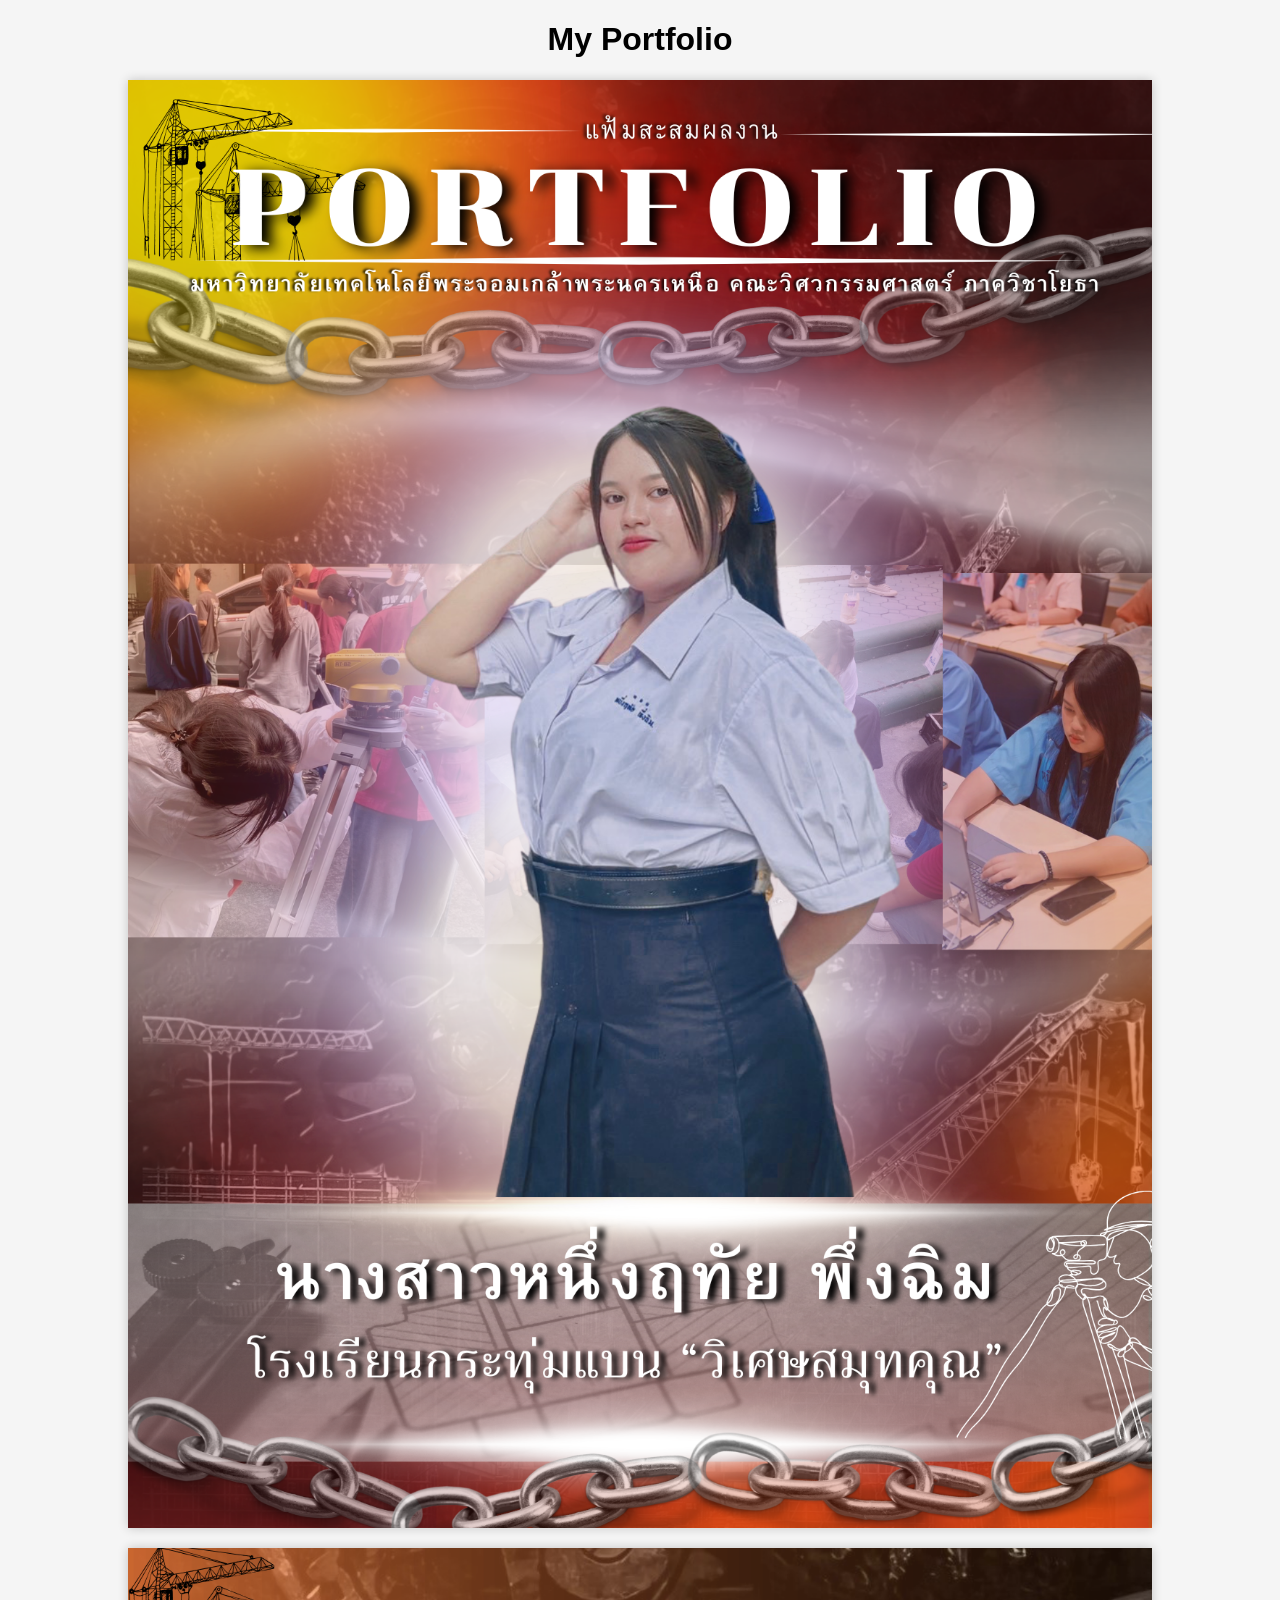
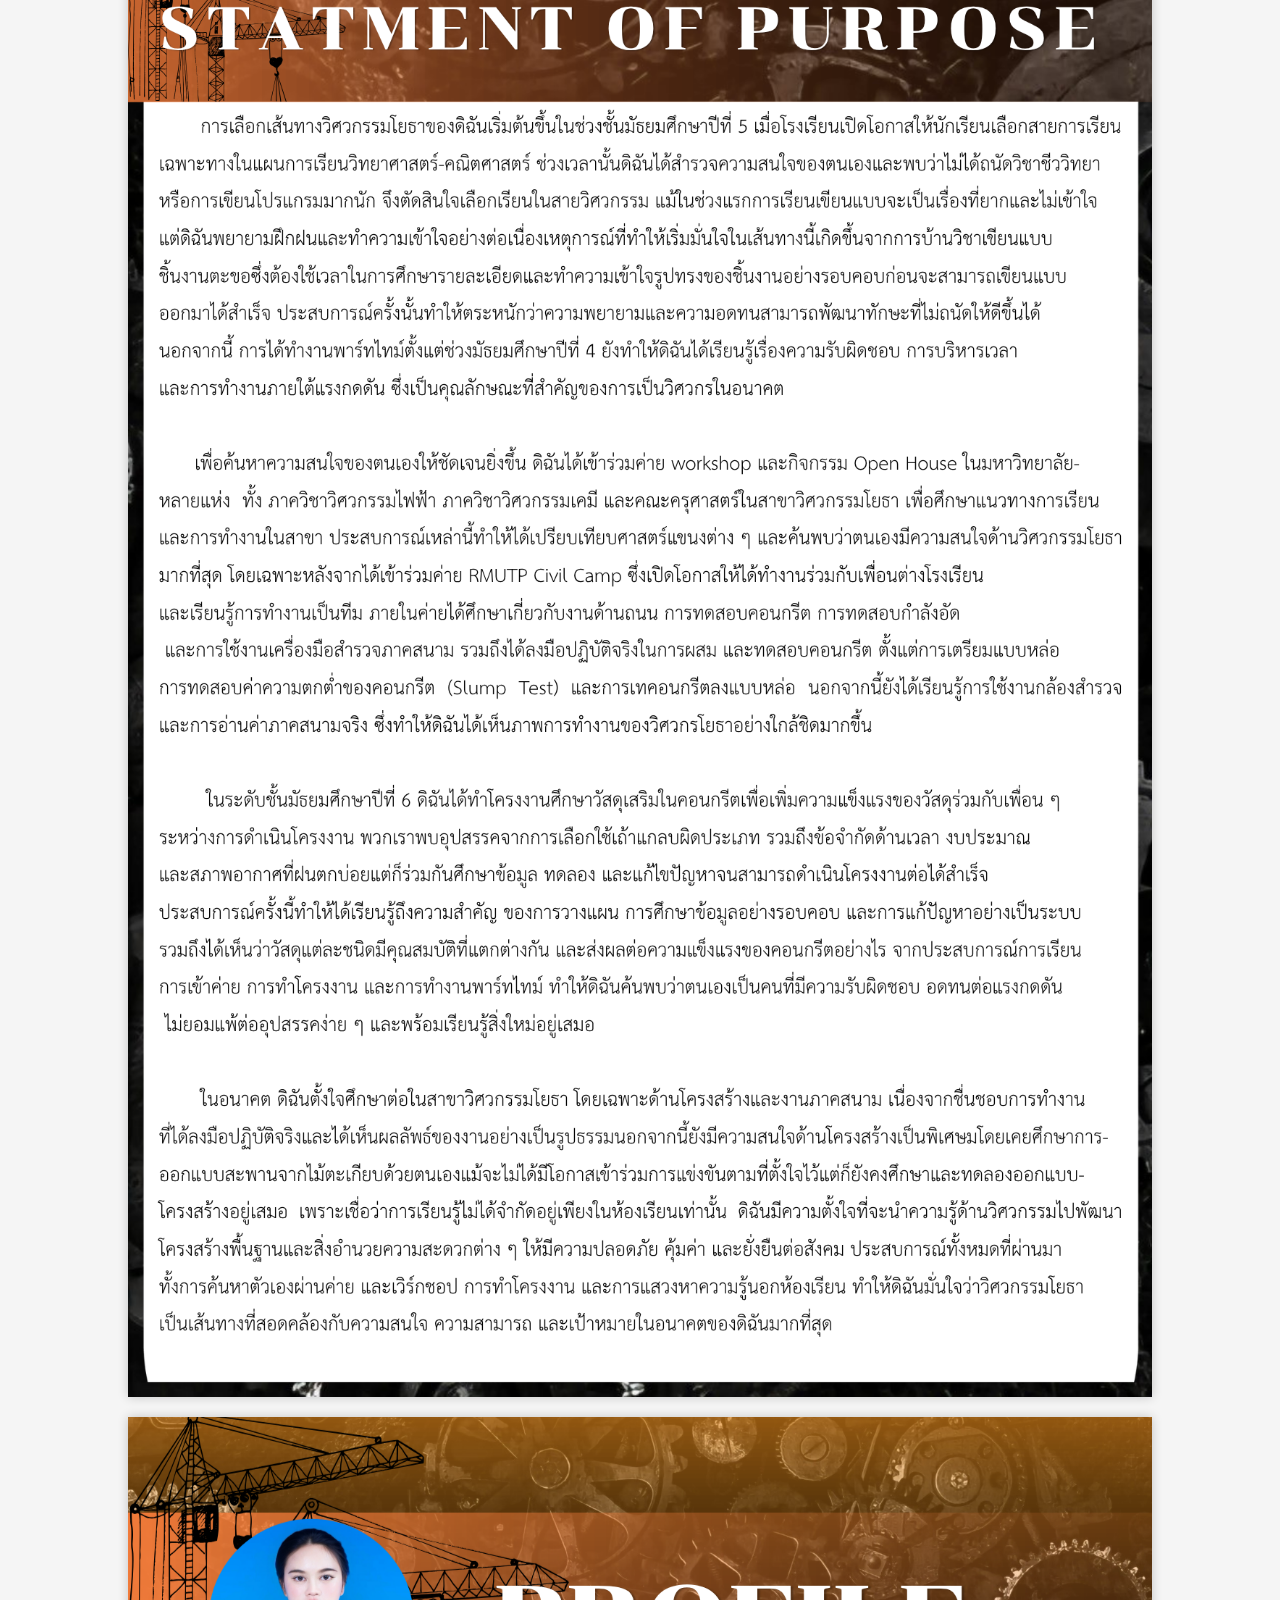
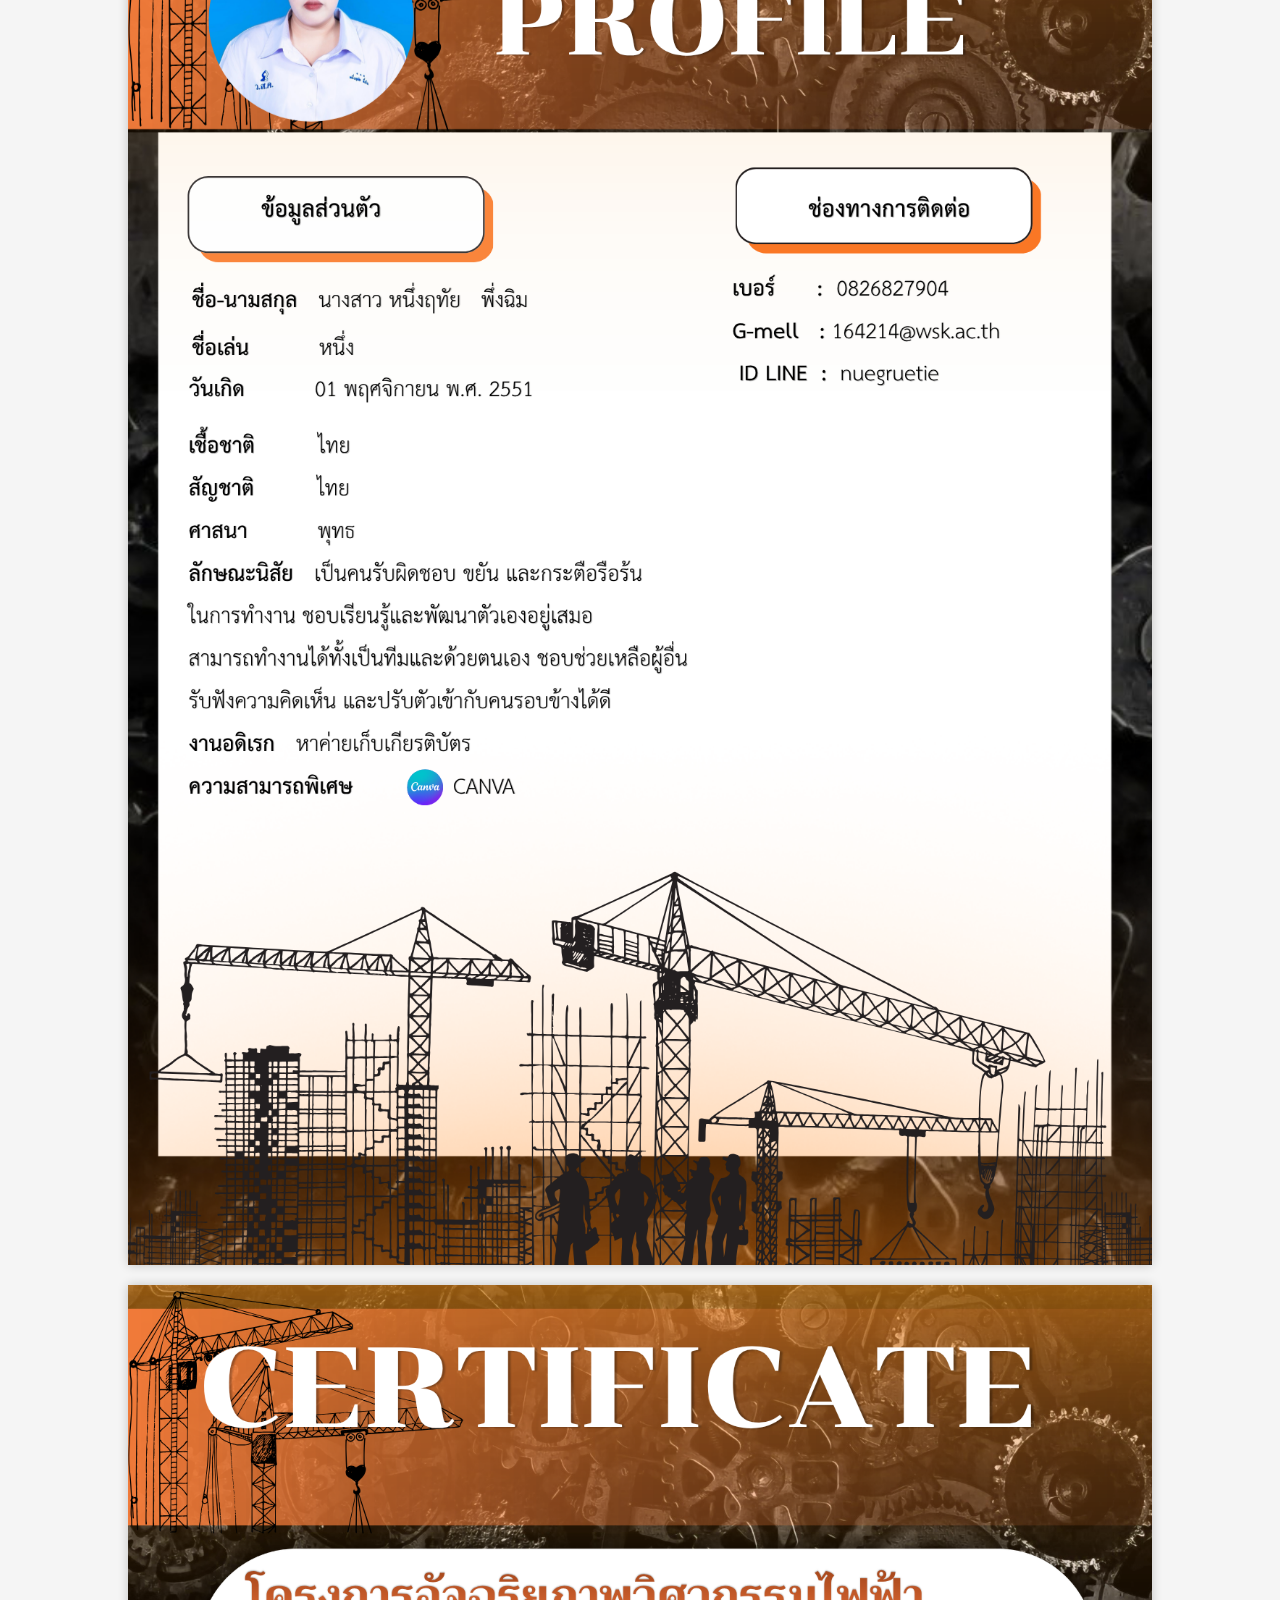
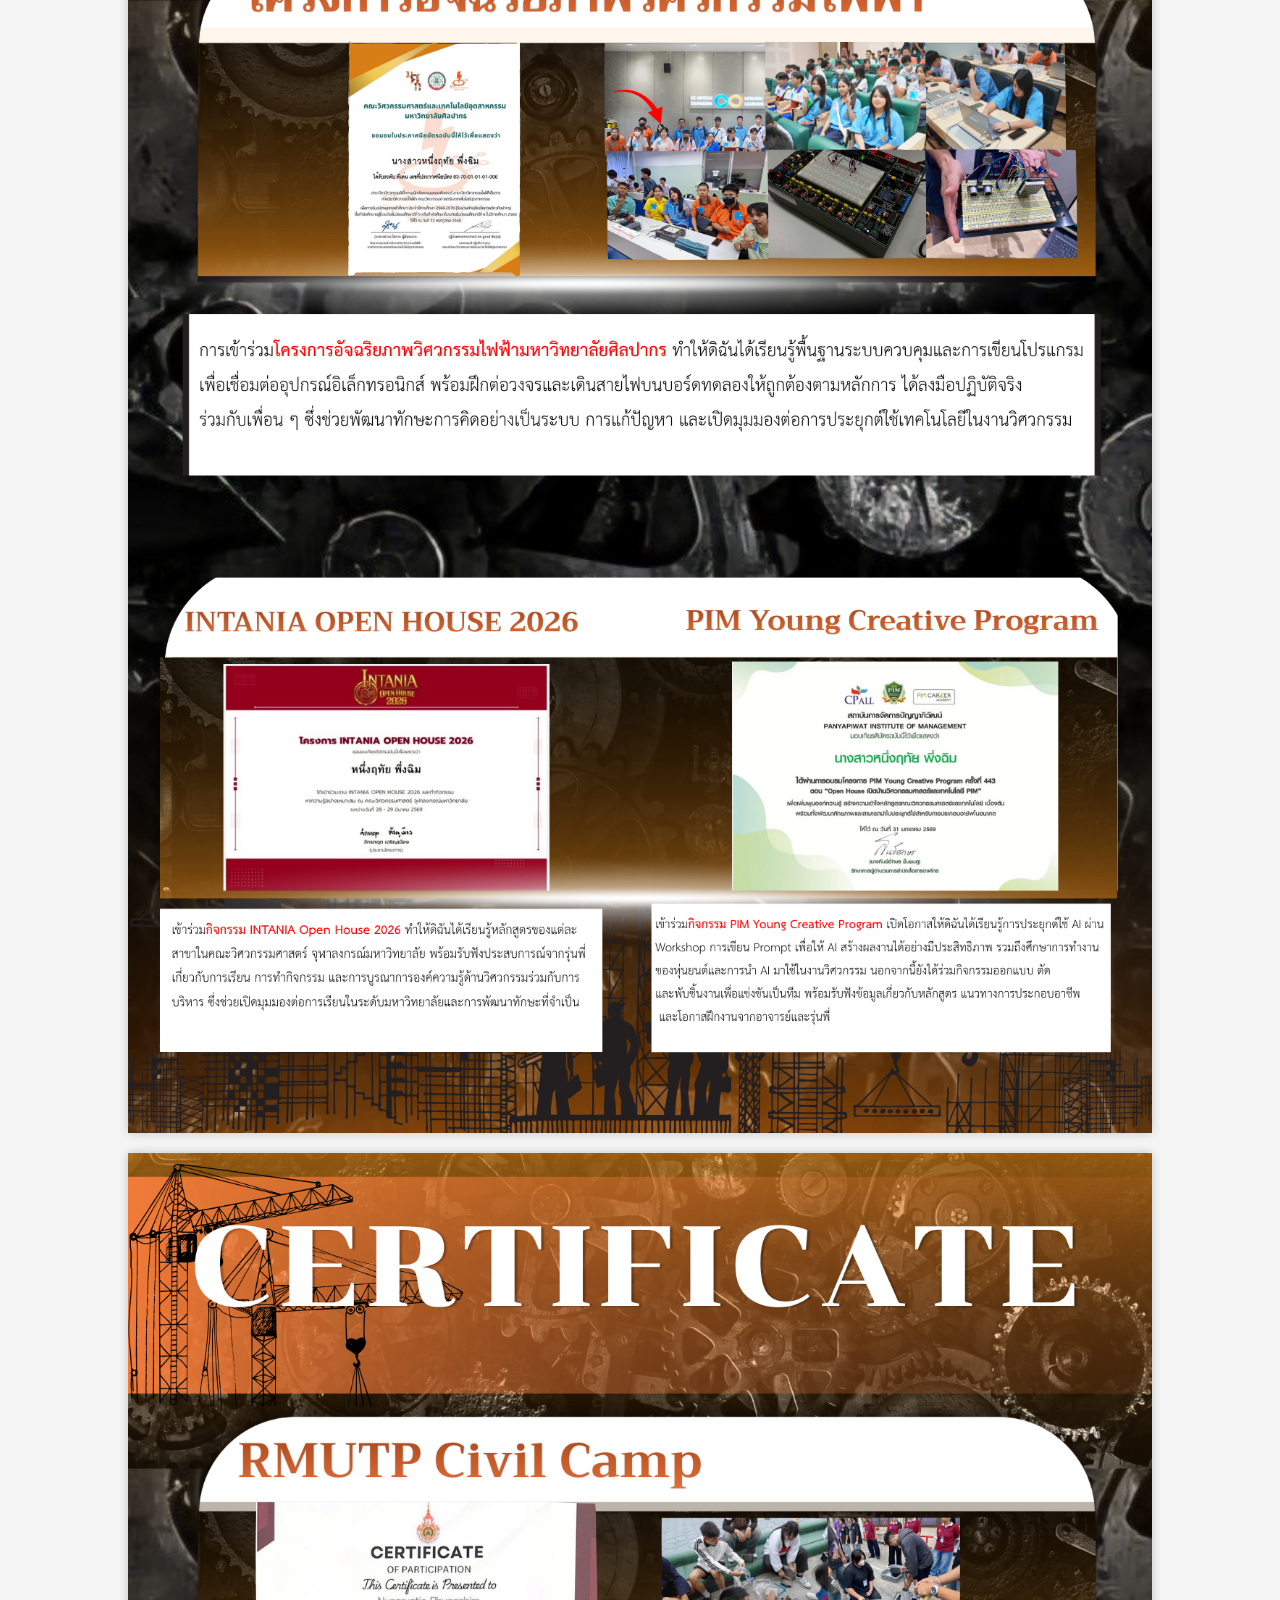
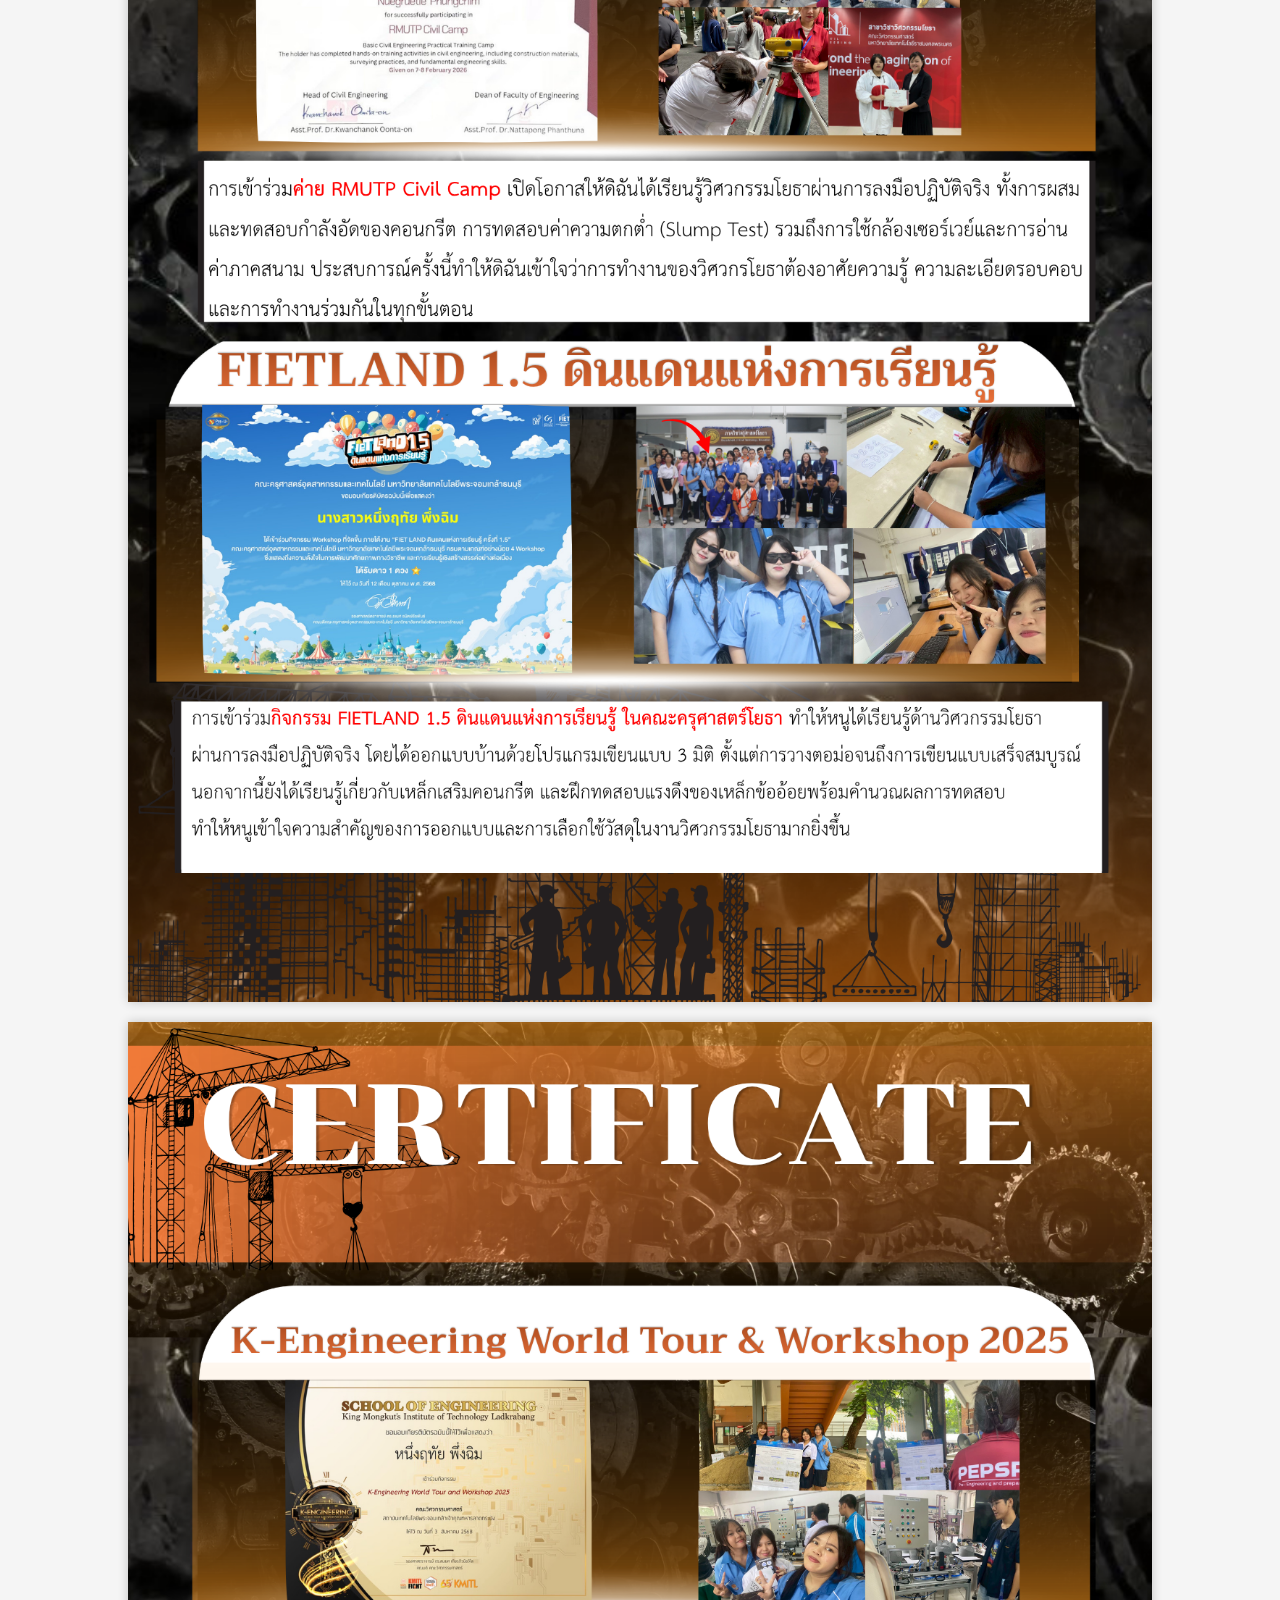
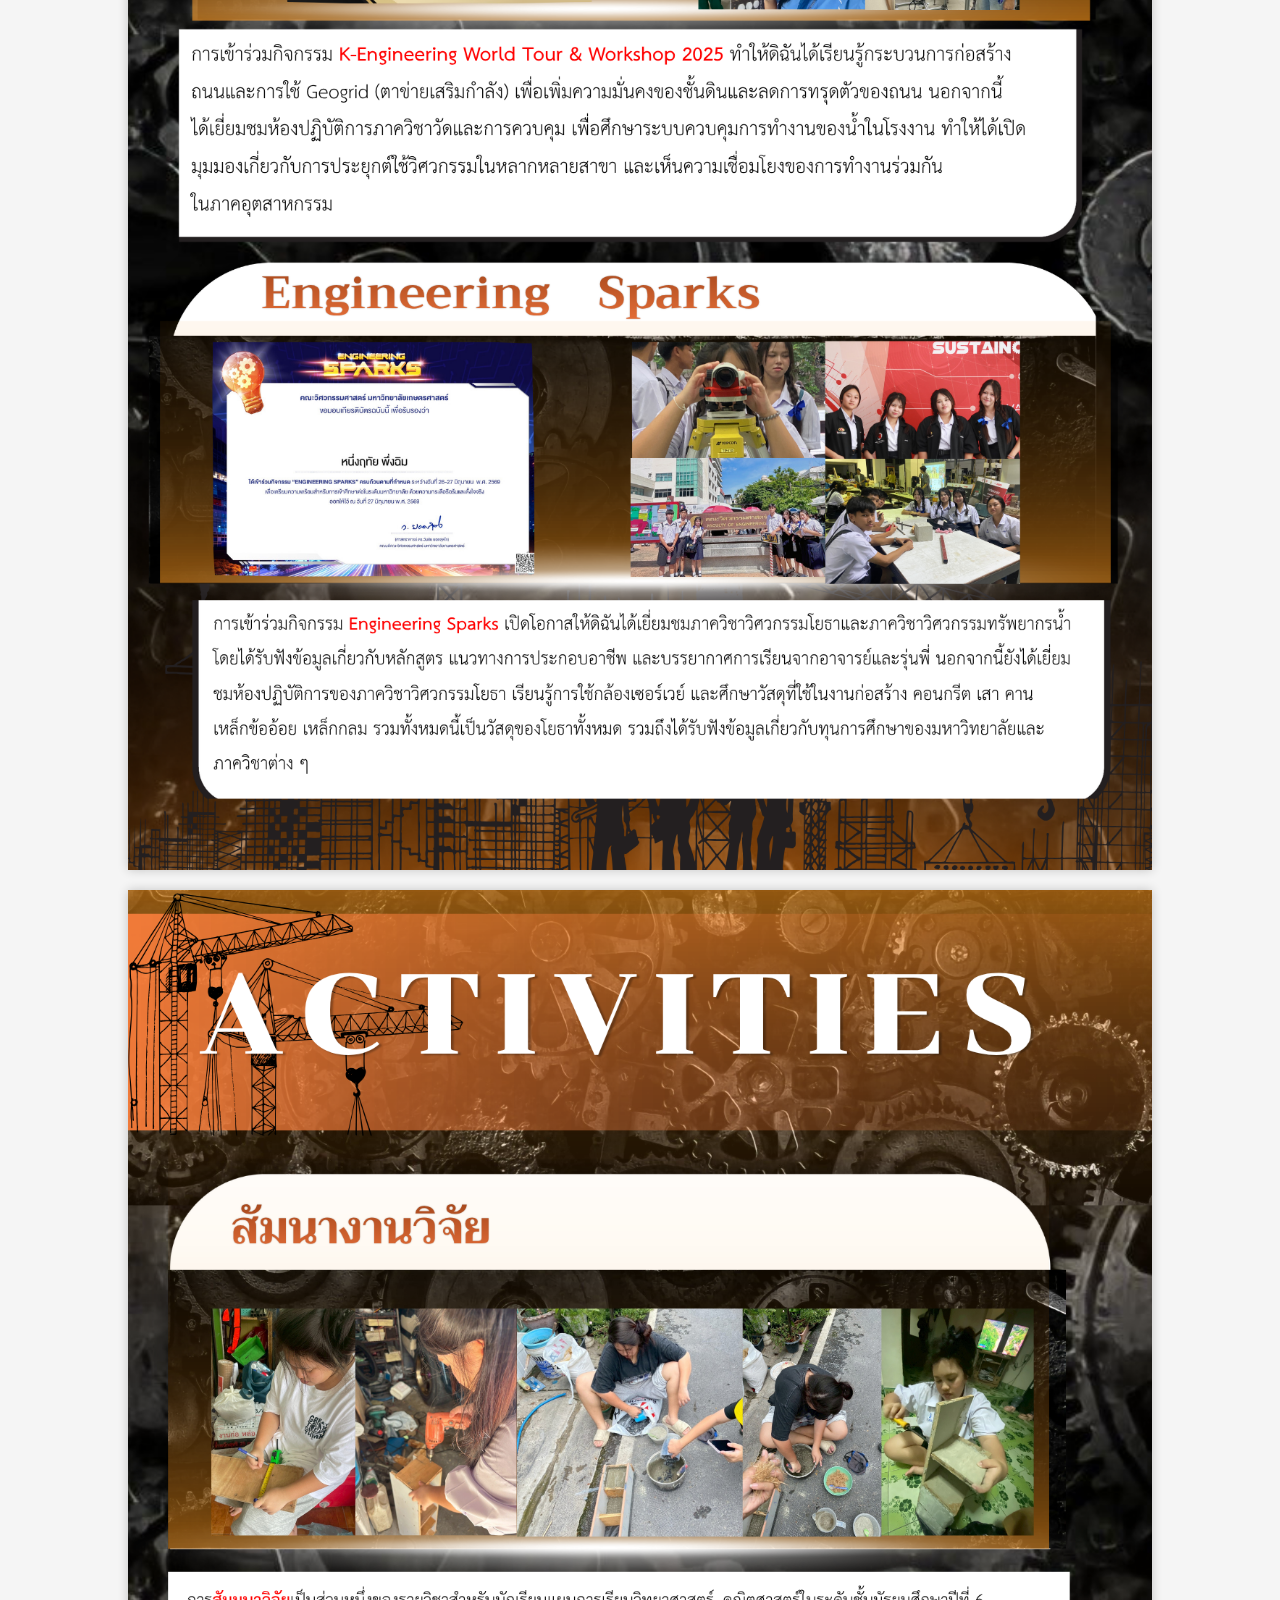
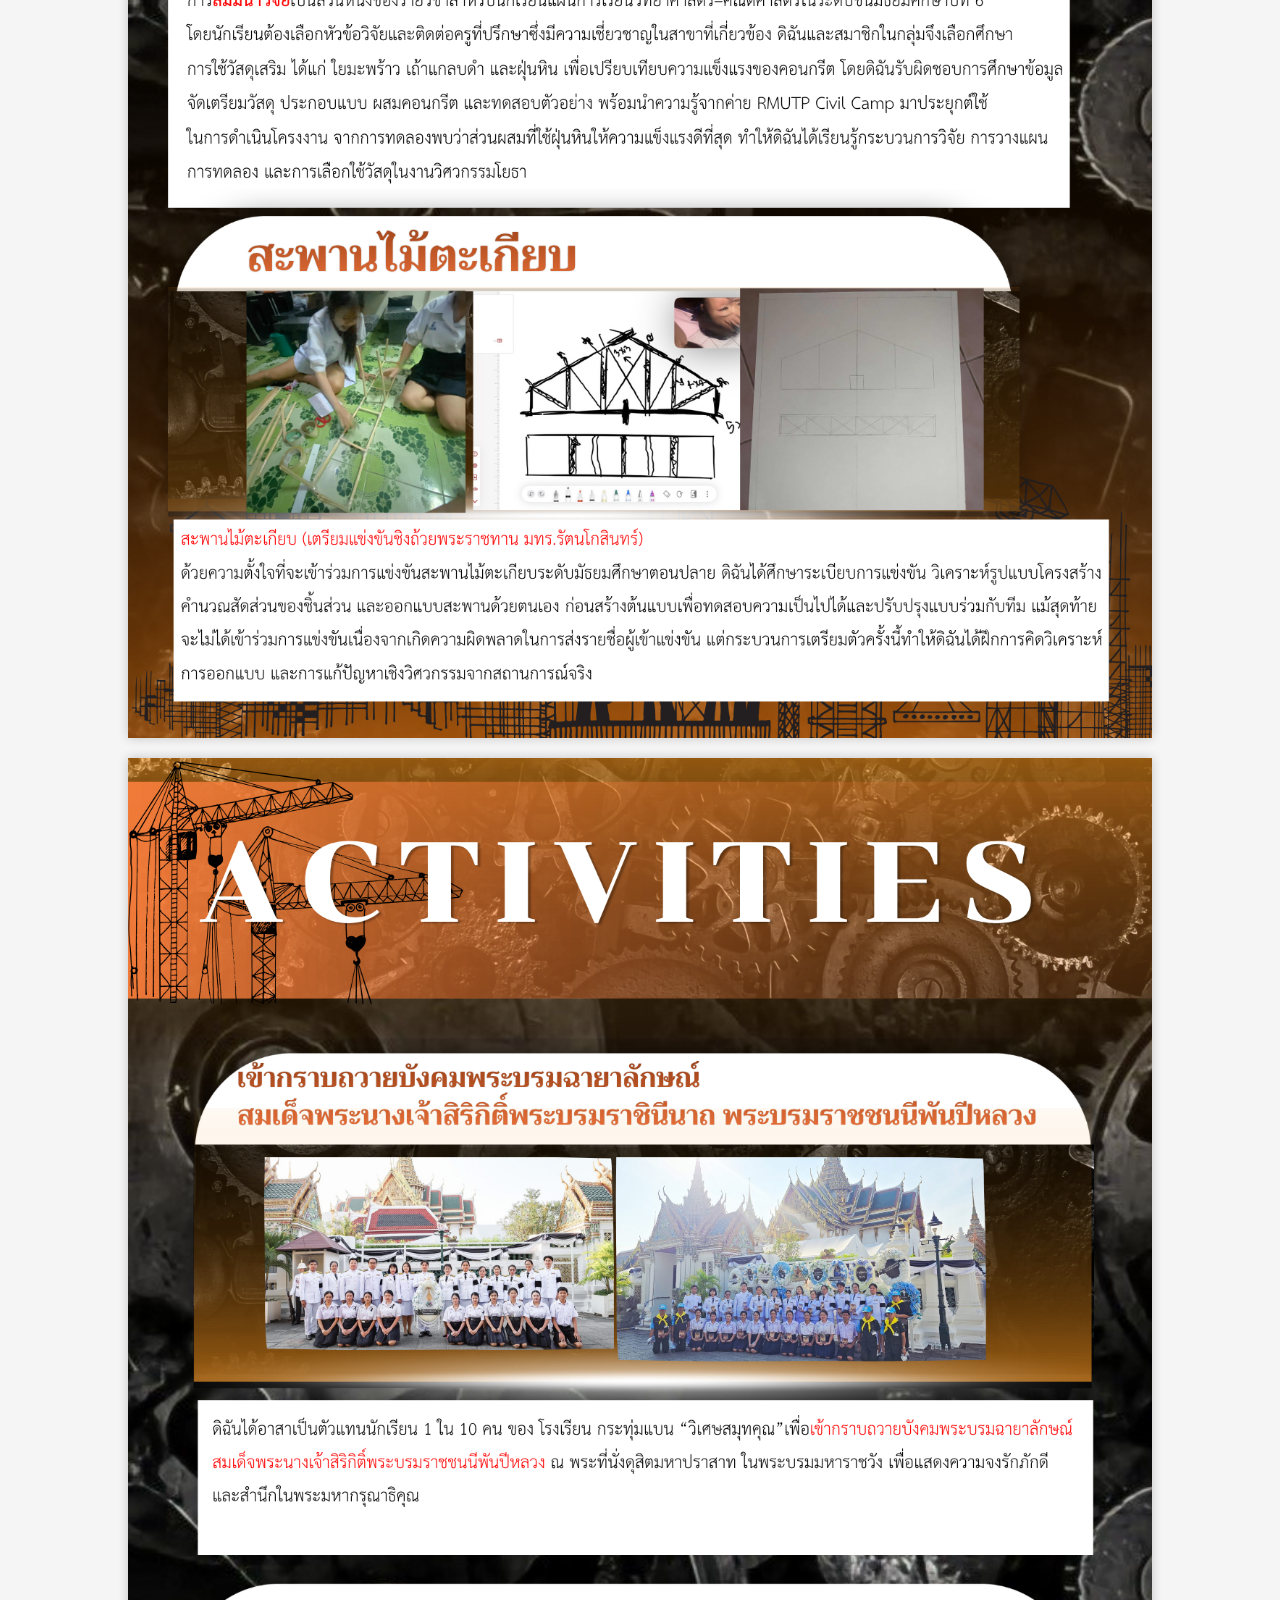
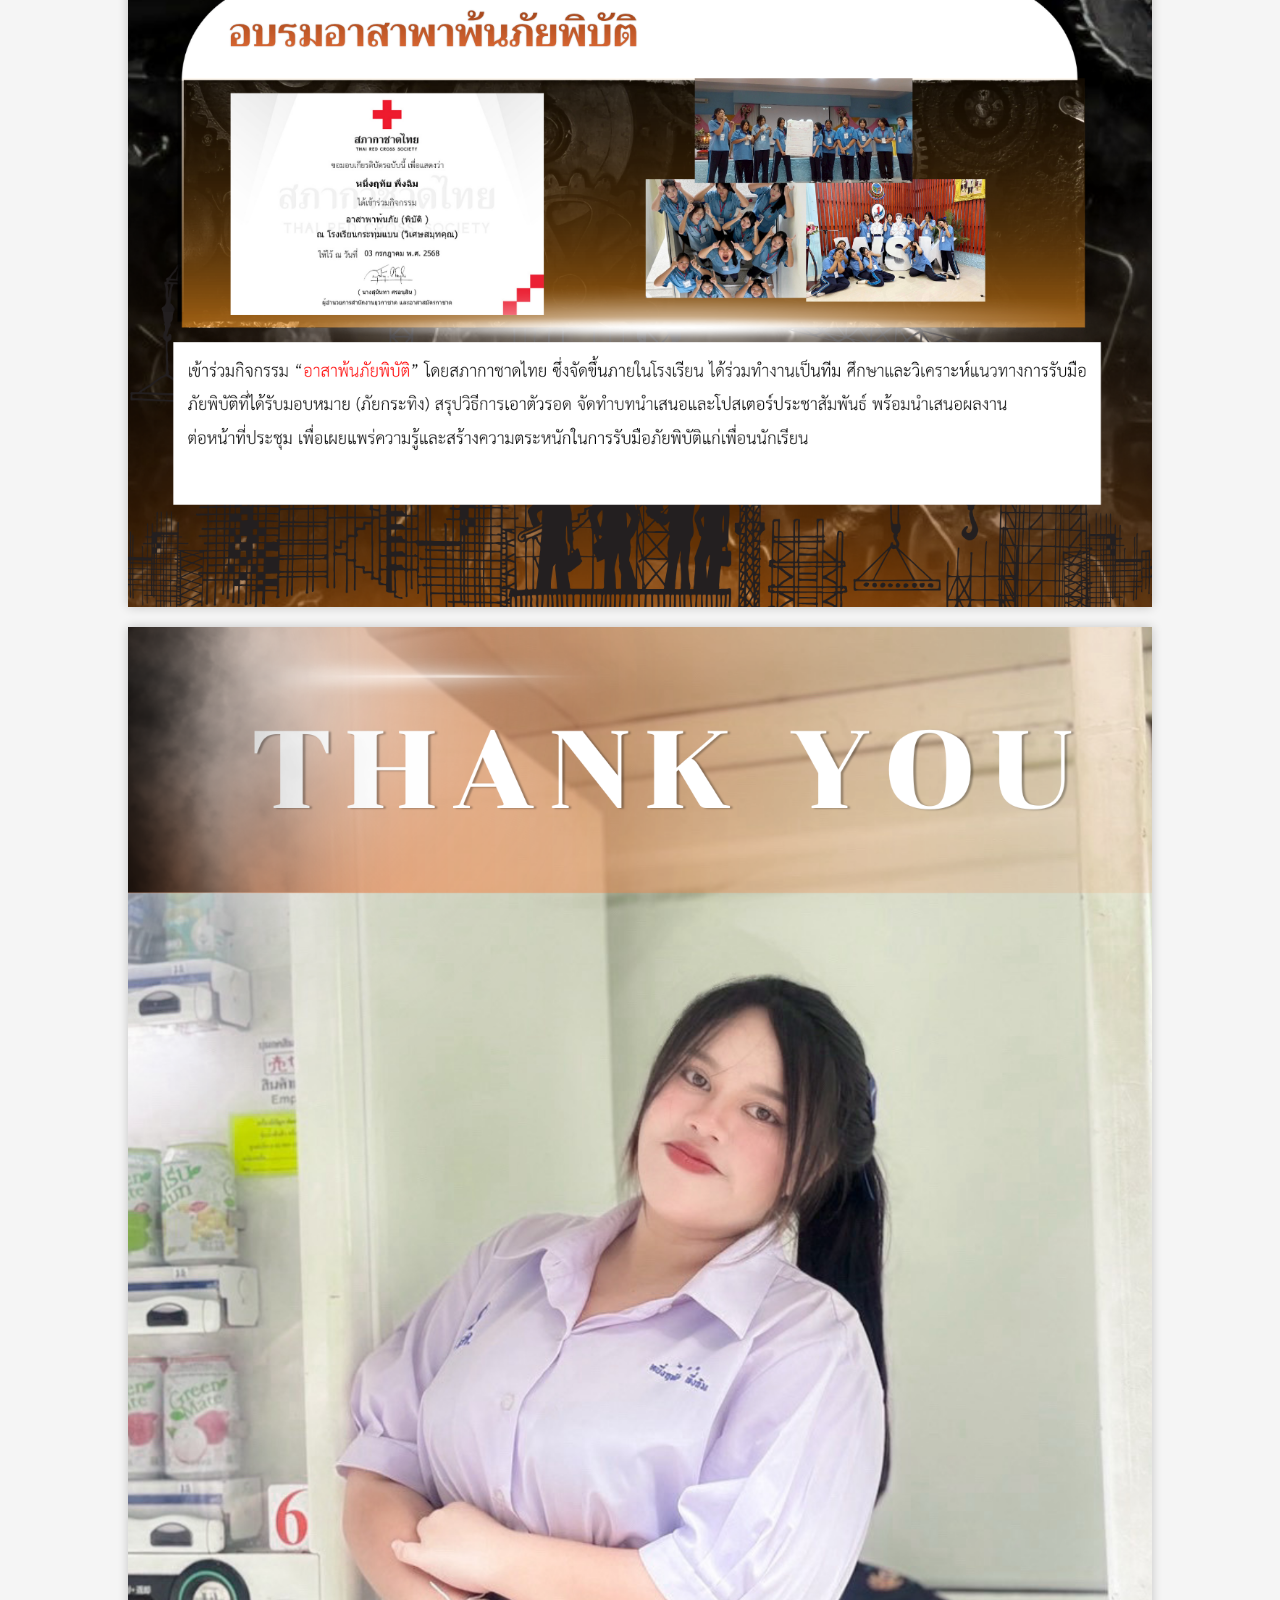
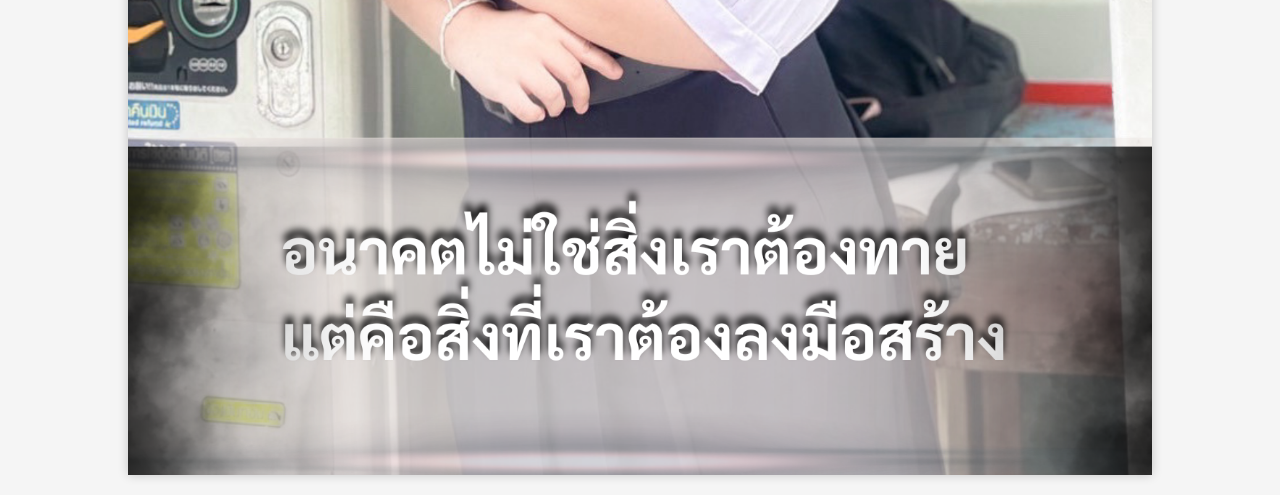
==== index.html @ 889bc6d2 "Update index.html" ====
<!DOCTYPE html>
<html lang="th">
<head>
<meta charset="UTF-8">
<title>Portfolio</title>
<style>
body{
    margin:0;
    background:#f5f5f5;
    text-align:center;
    font-family:Arial,sans-serif;
}
img{
    width:80%;
    margin:20px auto;
    display:block;
    box-shadow:0 0 10px rgba(0,0,0,.2);
}
</style>
</head>

<body>

<h1>My Portfolio</h1>

<img src="PORTFOLIO (10).png">
<img src="PORTFOLIO (11).png">
<img src="PORTFOLIO (2).png">
<img src="PORTFOLIO (4).png">
<img src="PORTFOLIO (5).png">
<img src="PORTFOLIO (6).png">
<img src="PORTFOLIO (7).png">
<img src="PORTFOLIO (8).png">
<img src="PORTFOLIO (9).png">

</body>
</html>
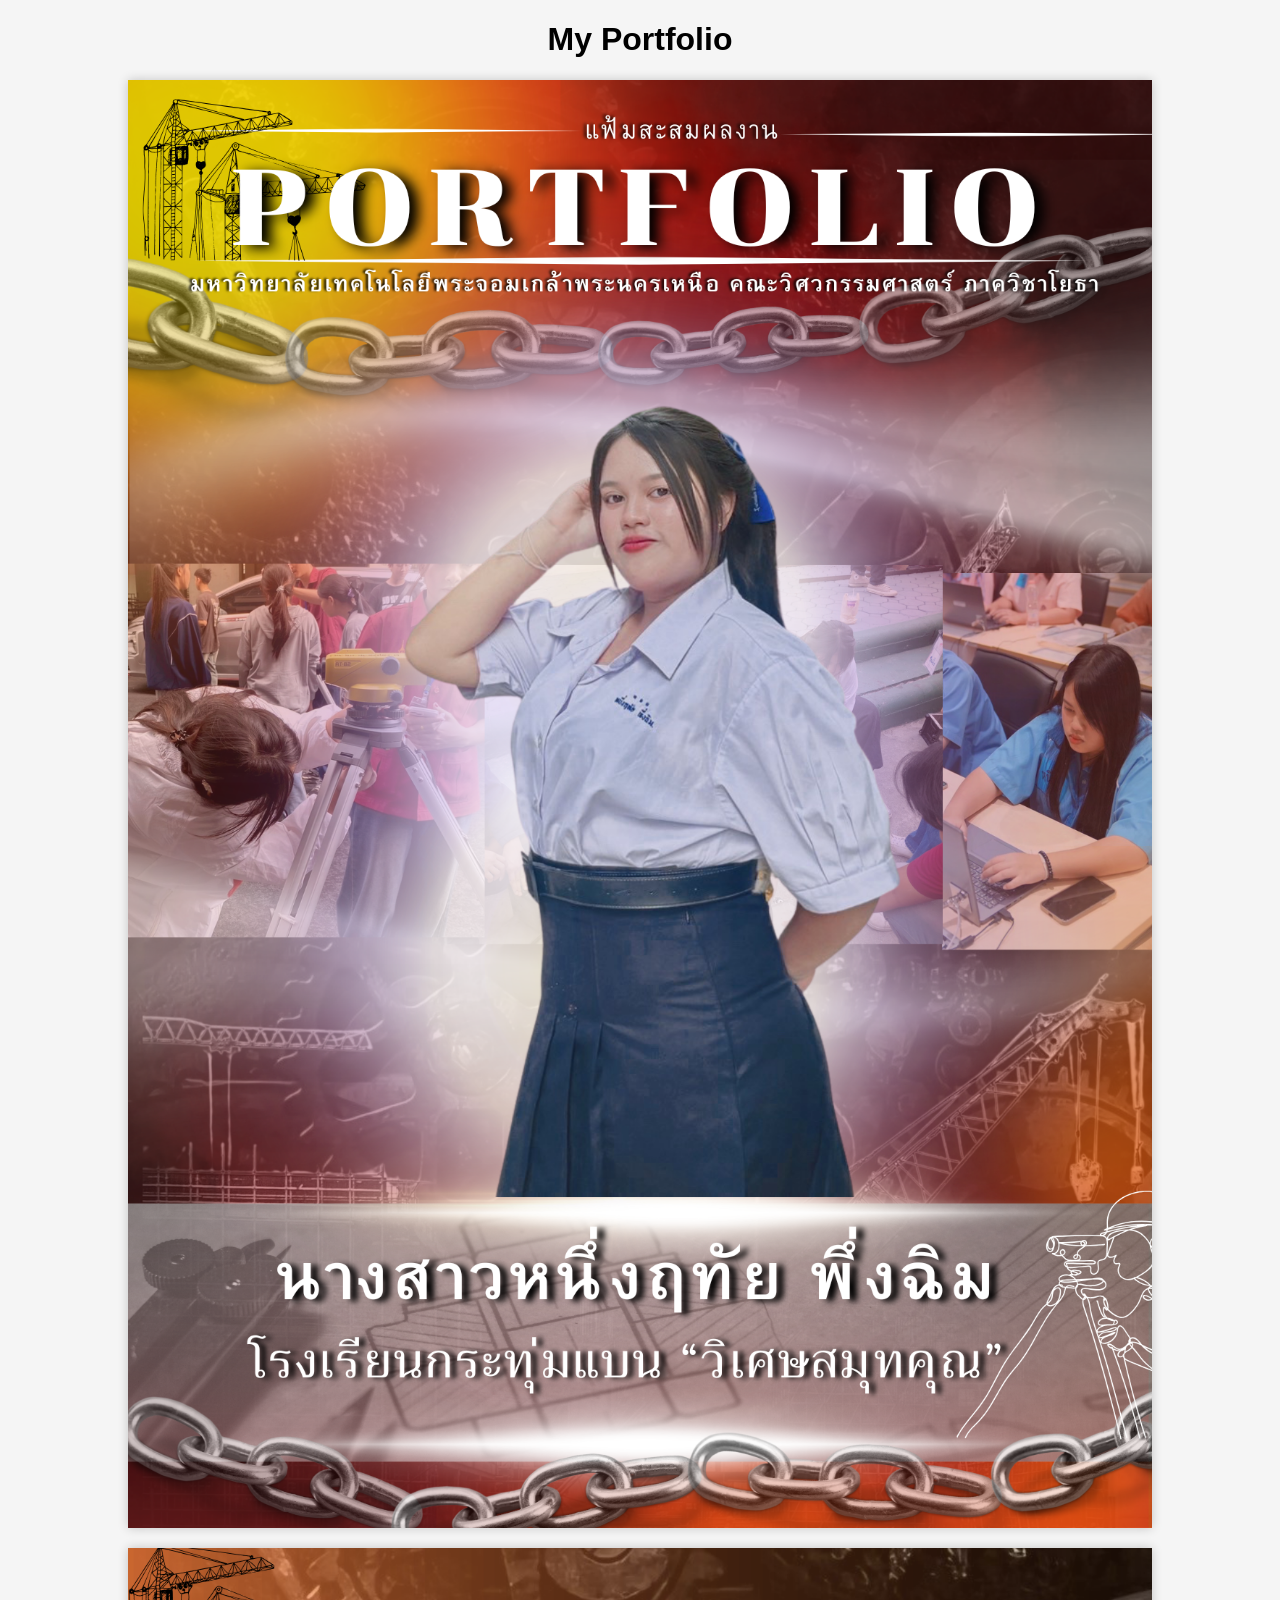
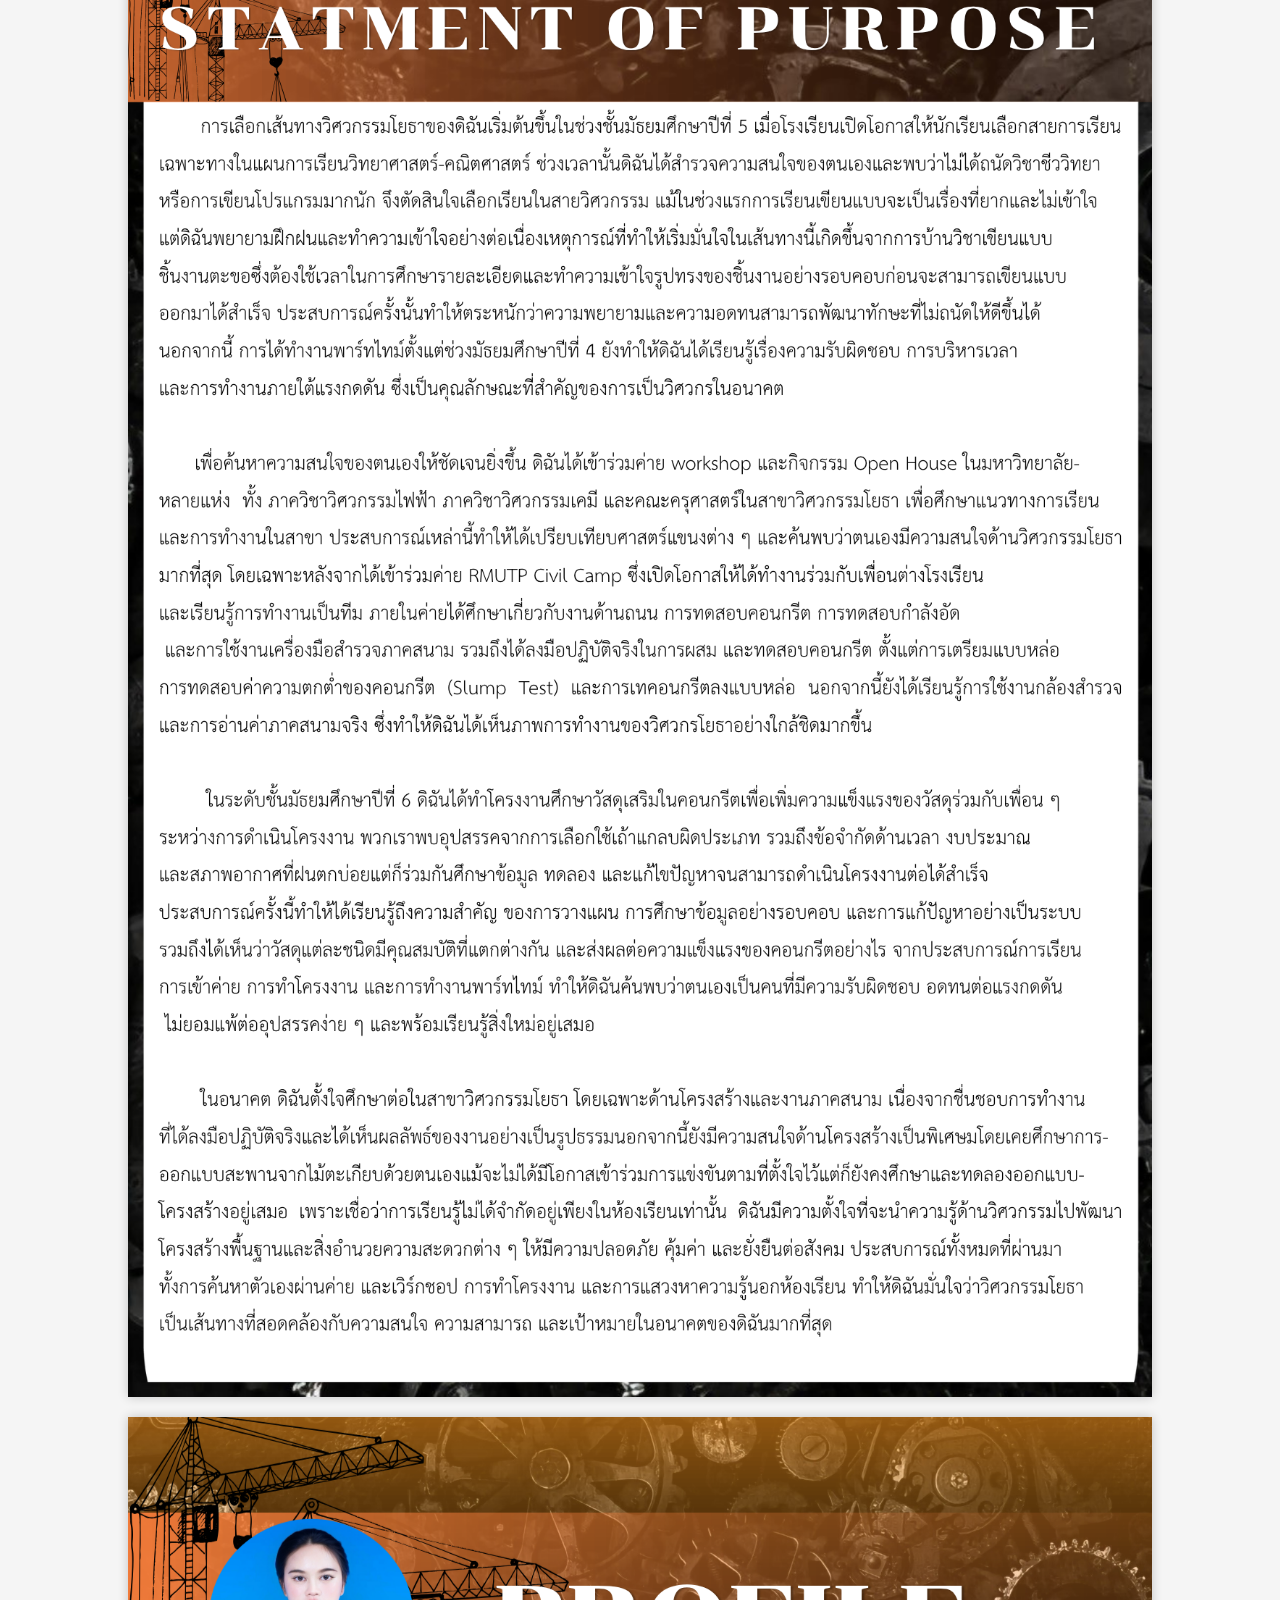
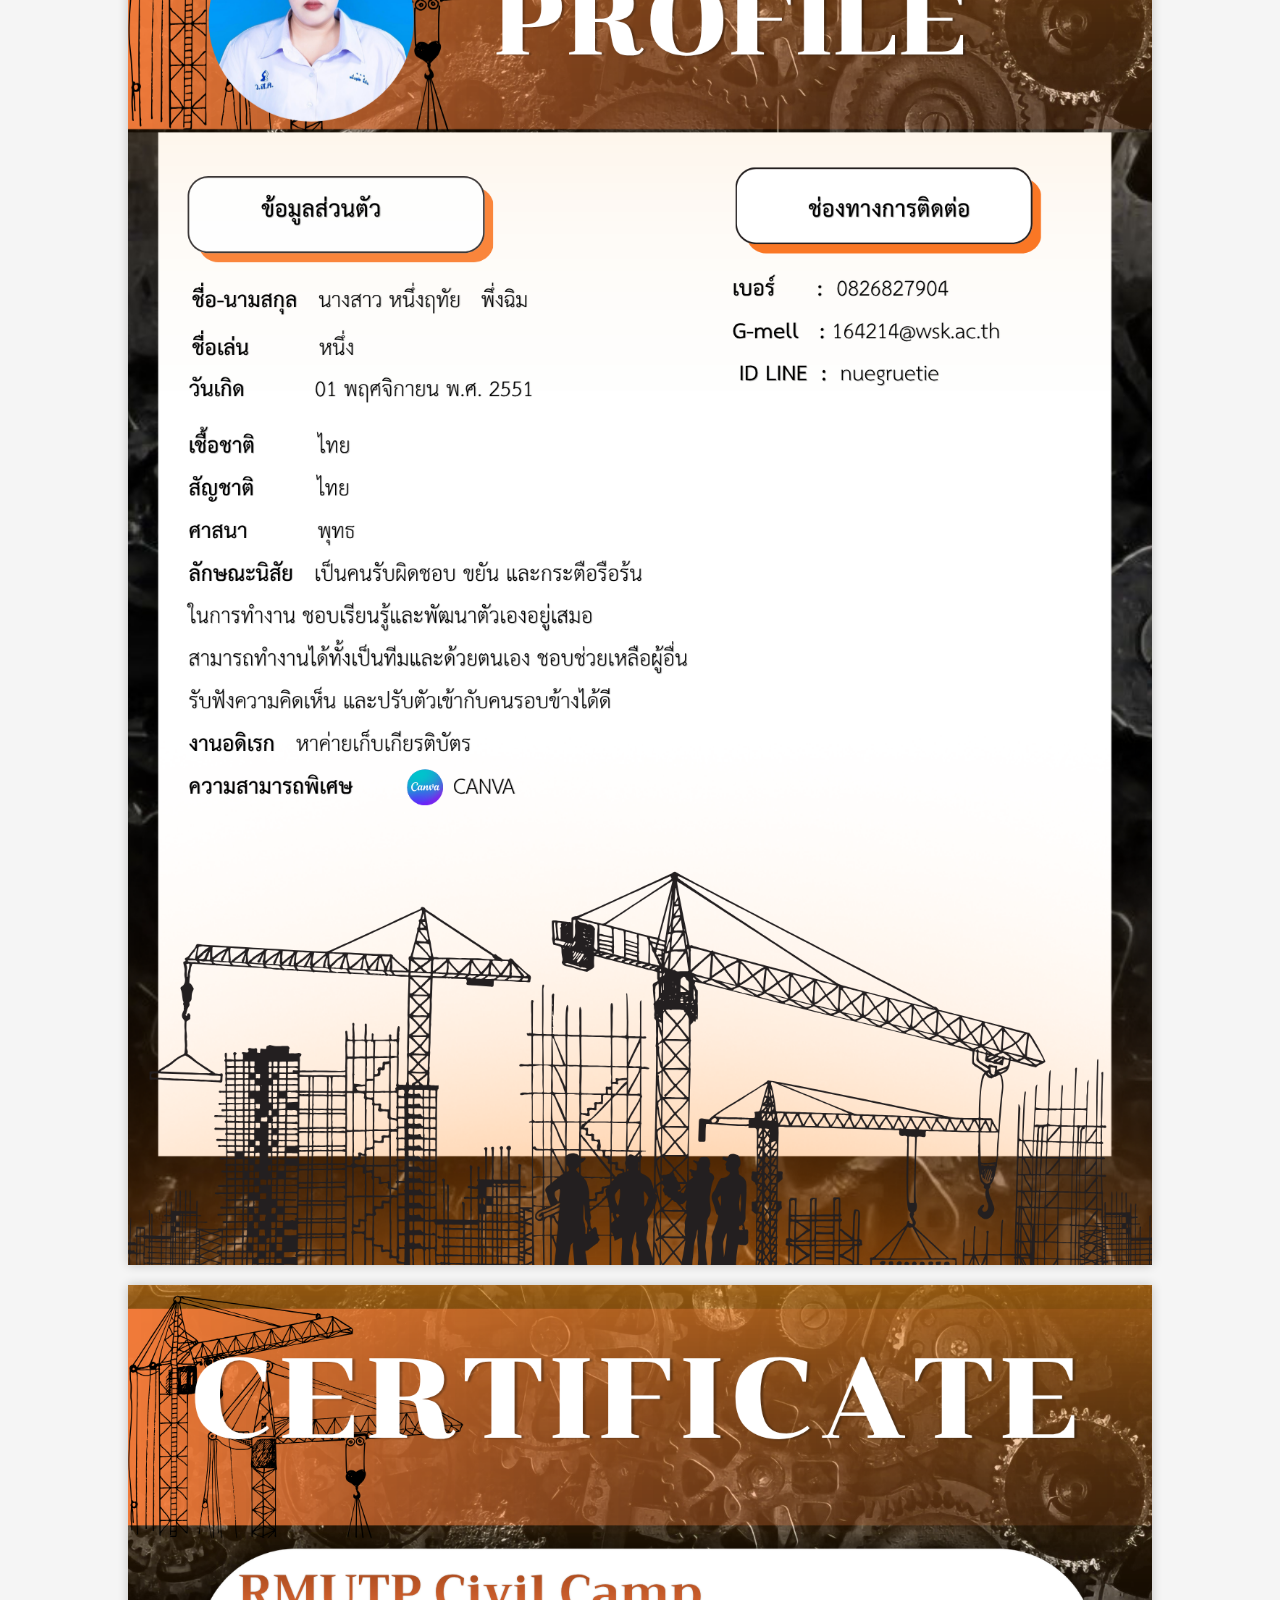
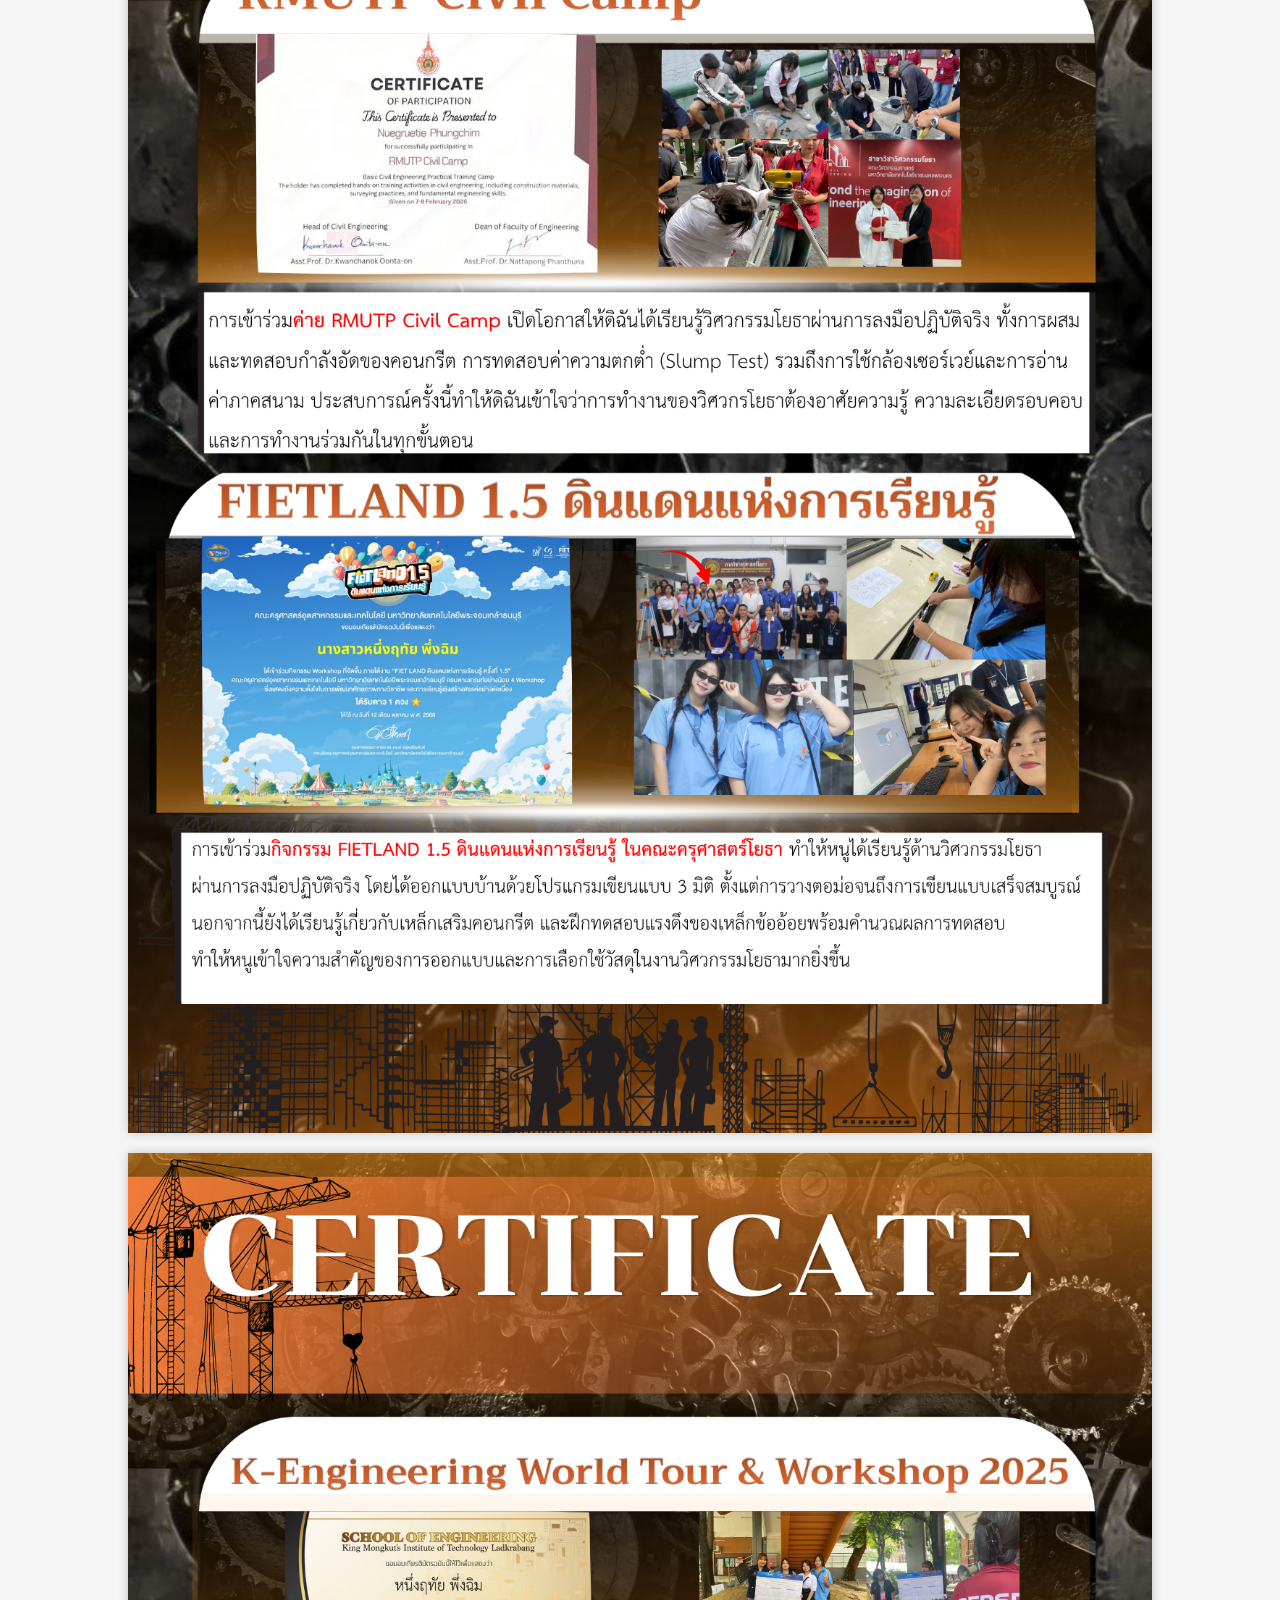
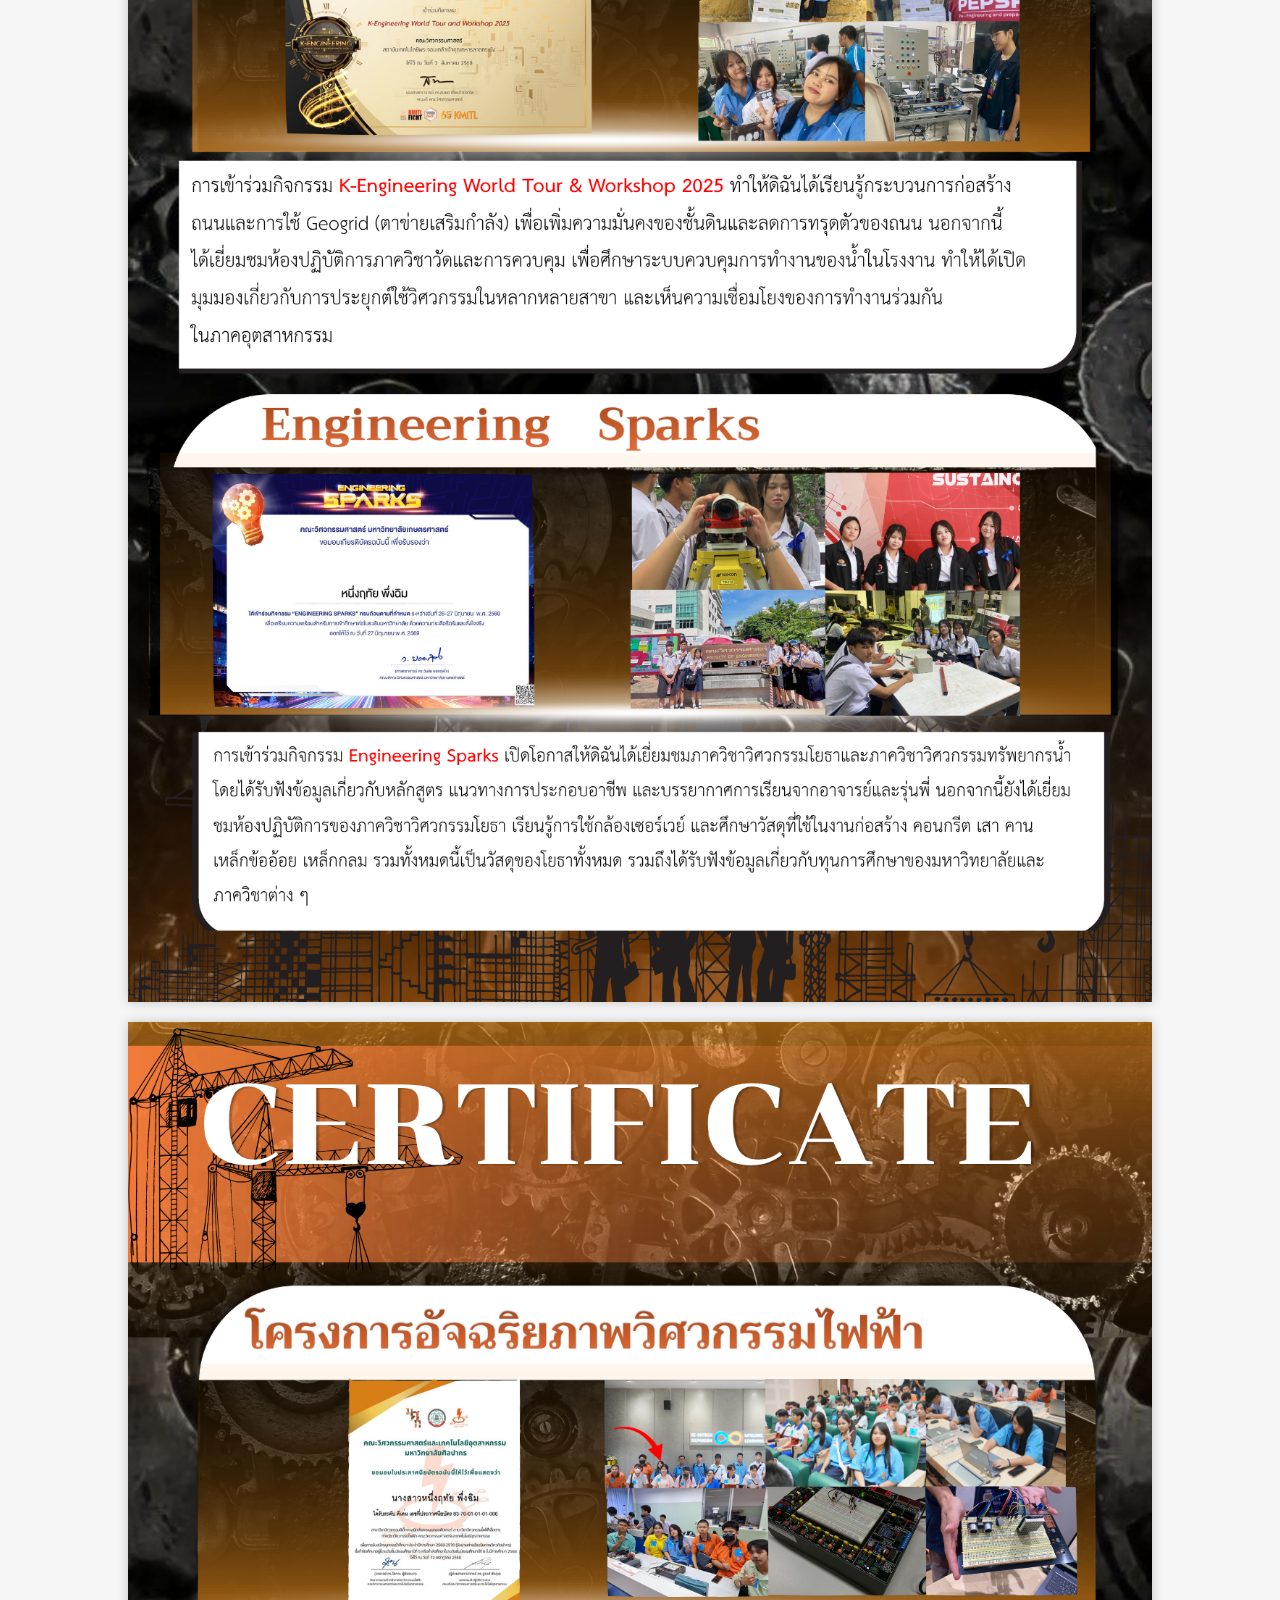
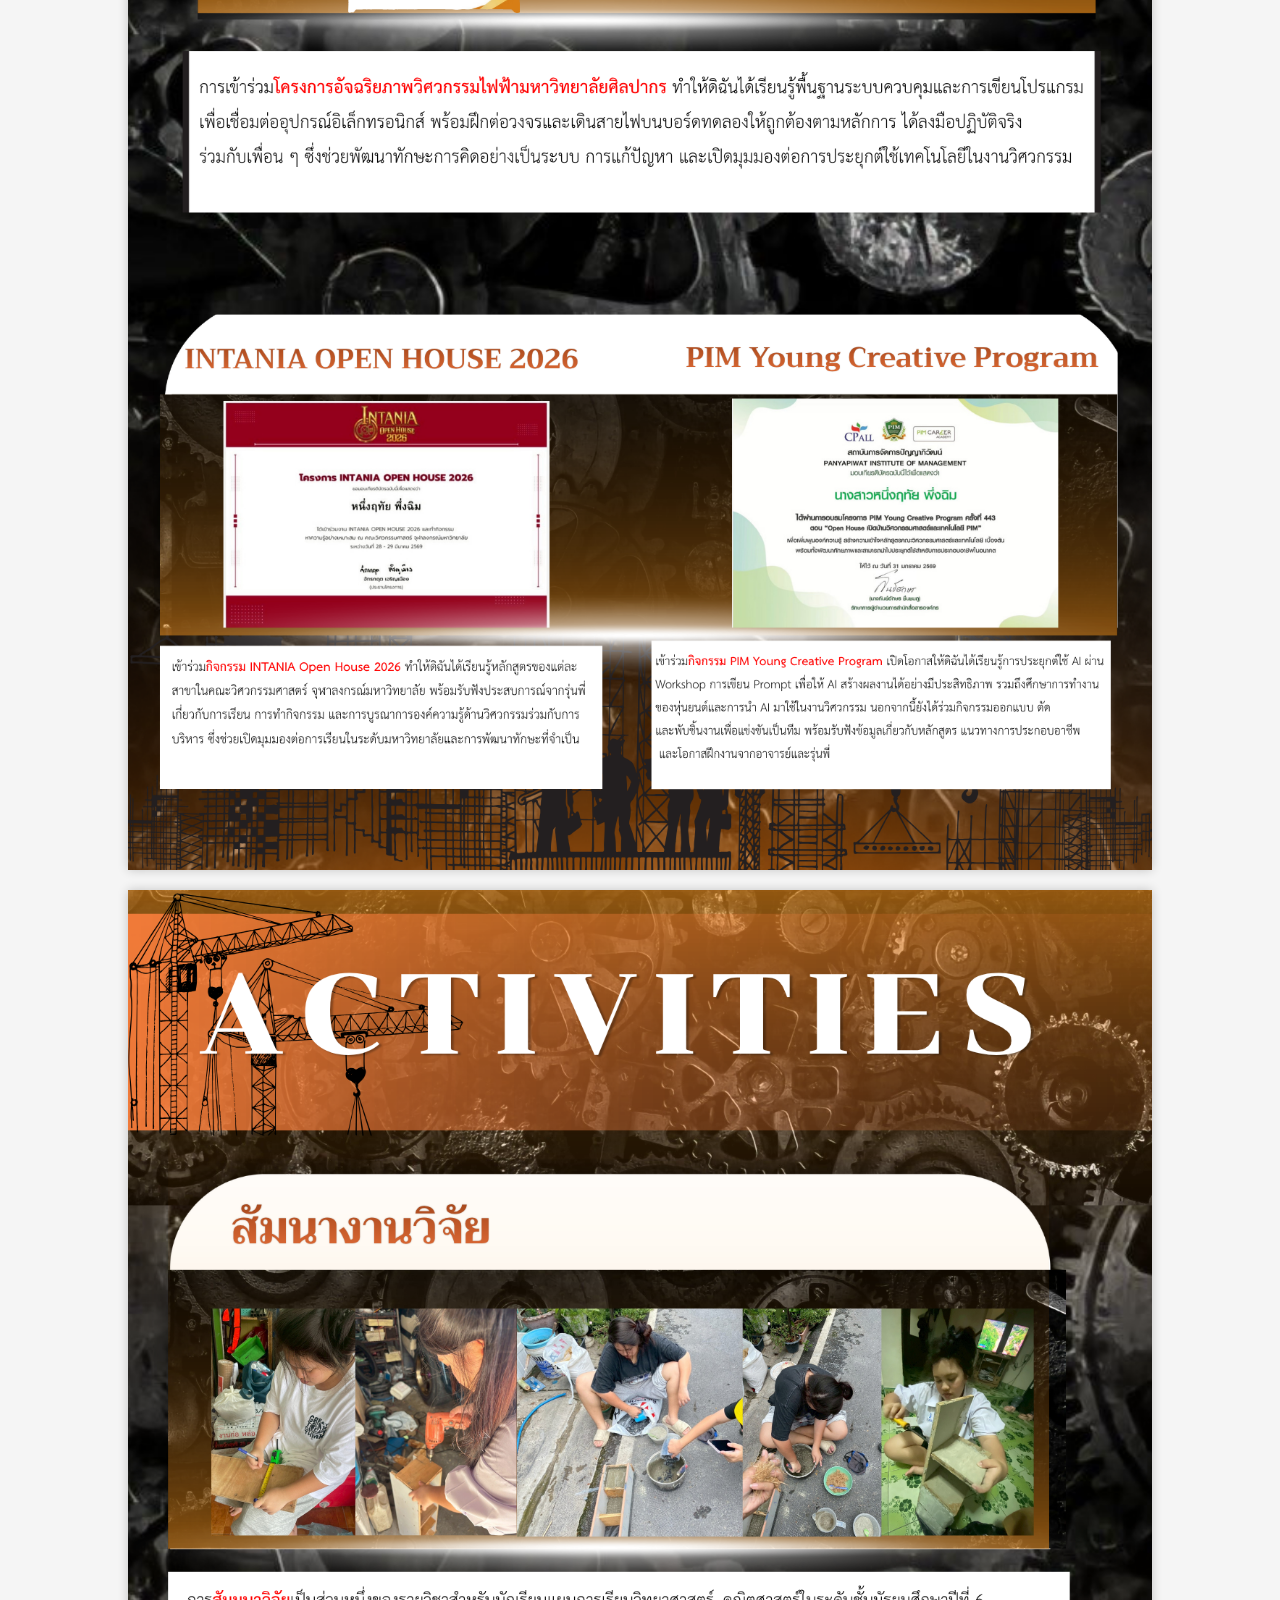
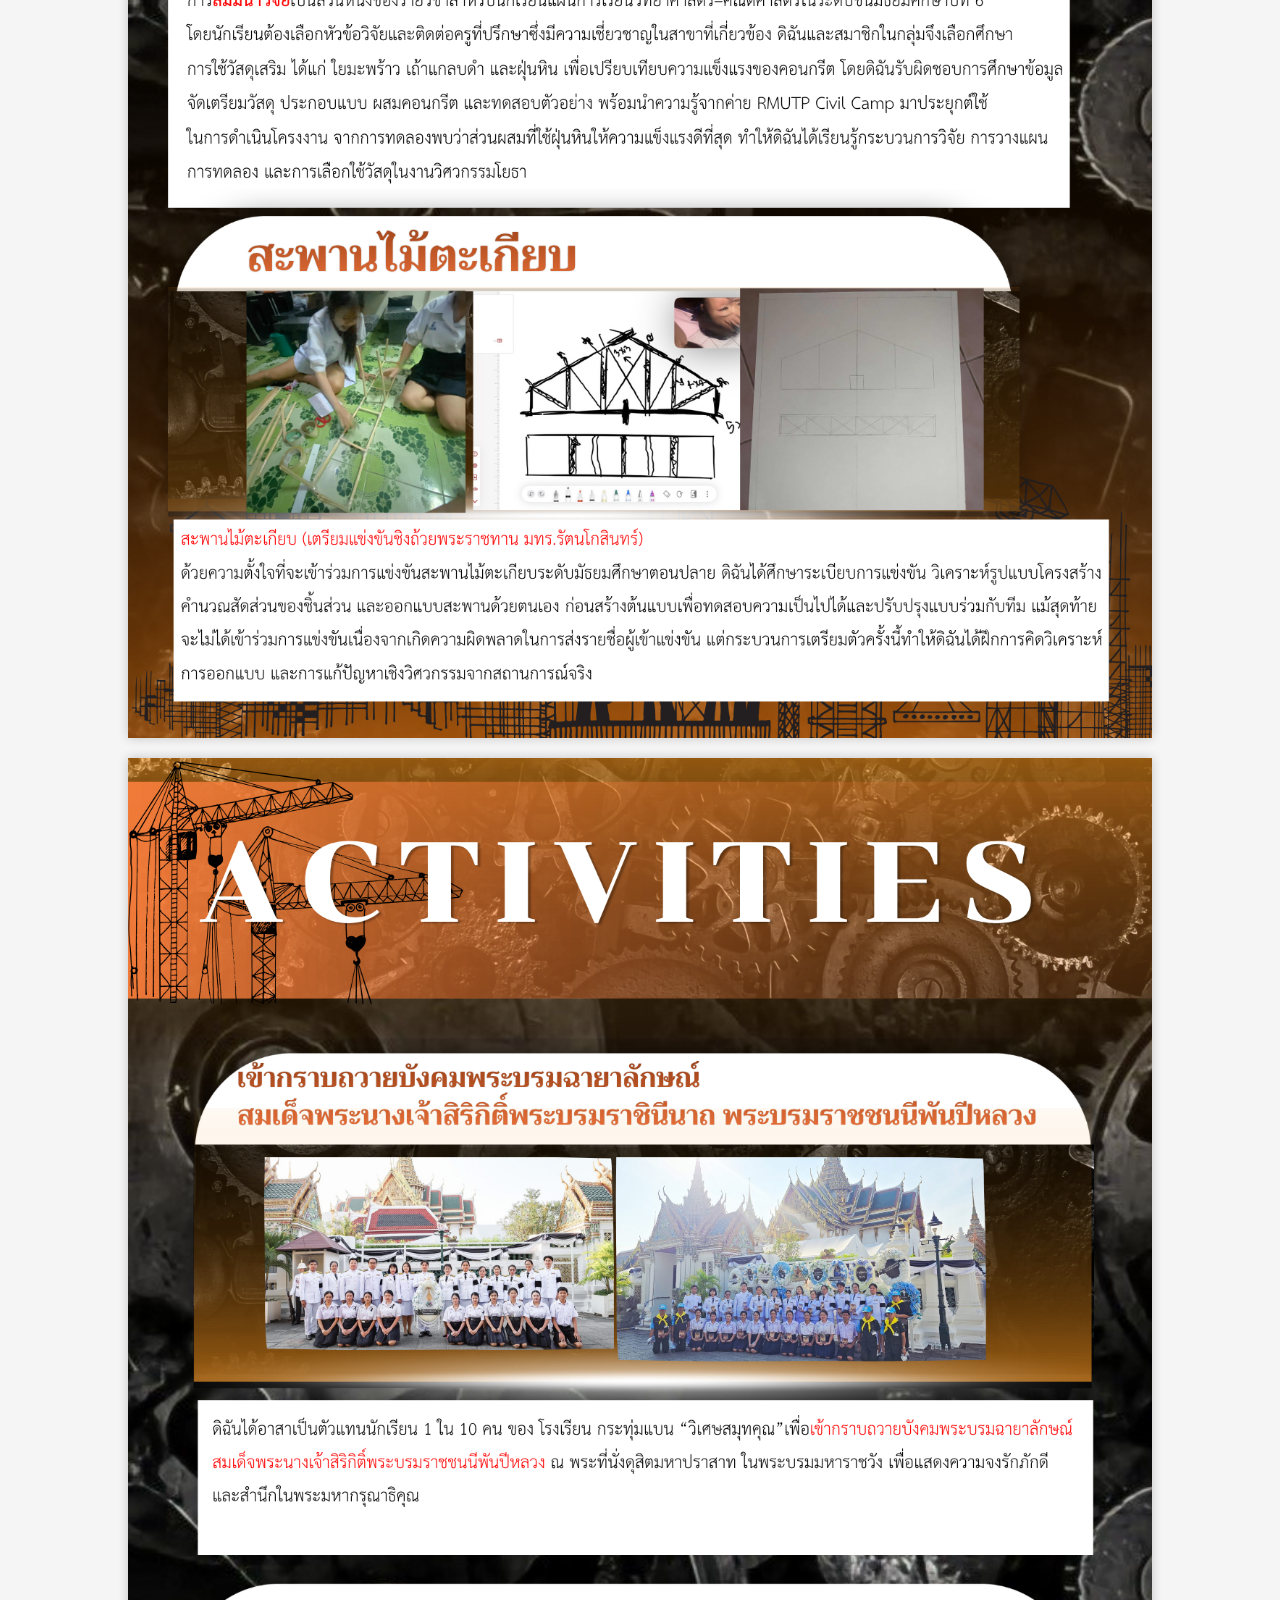
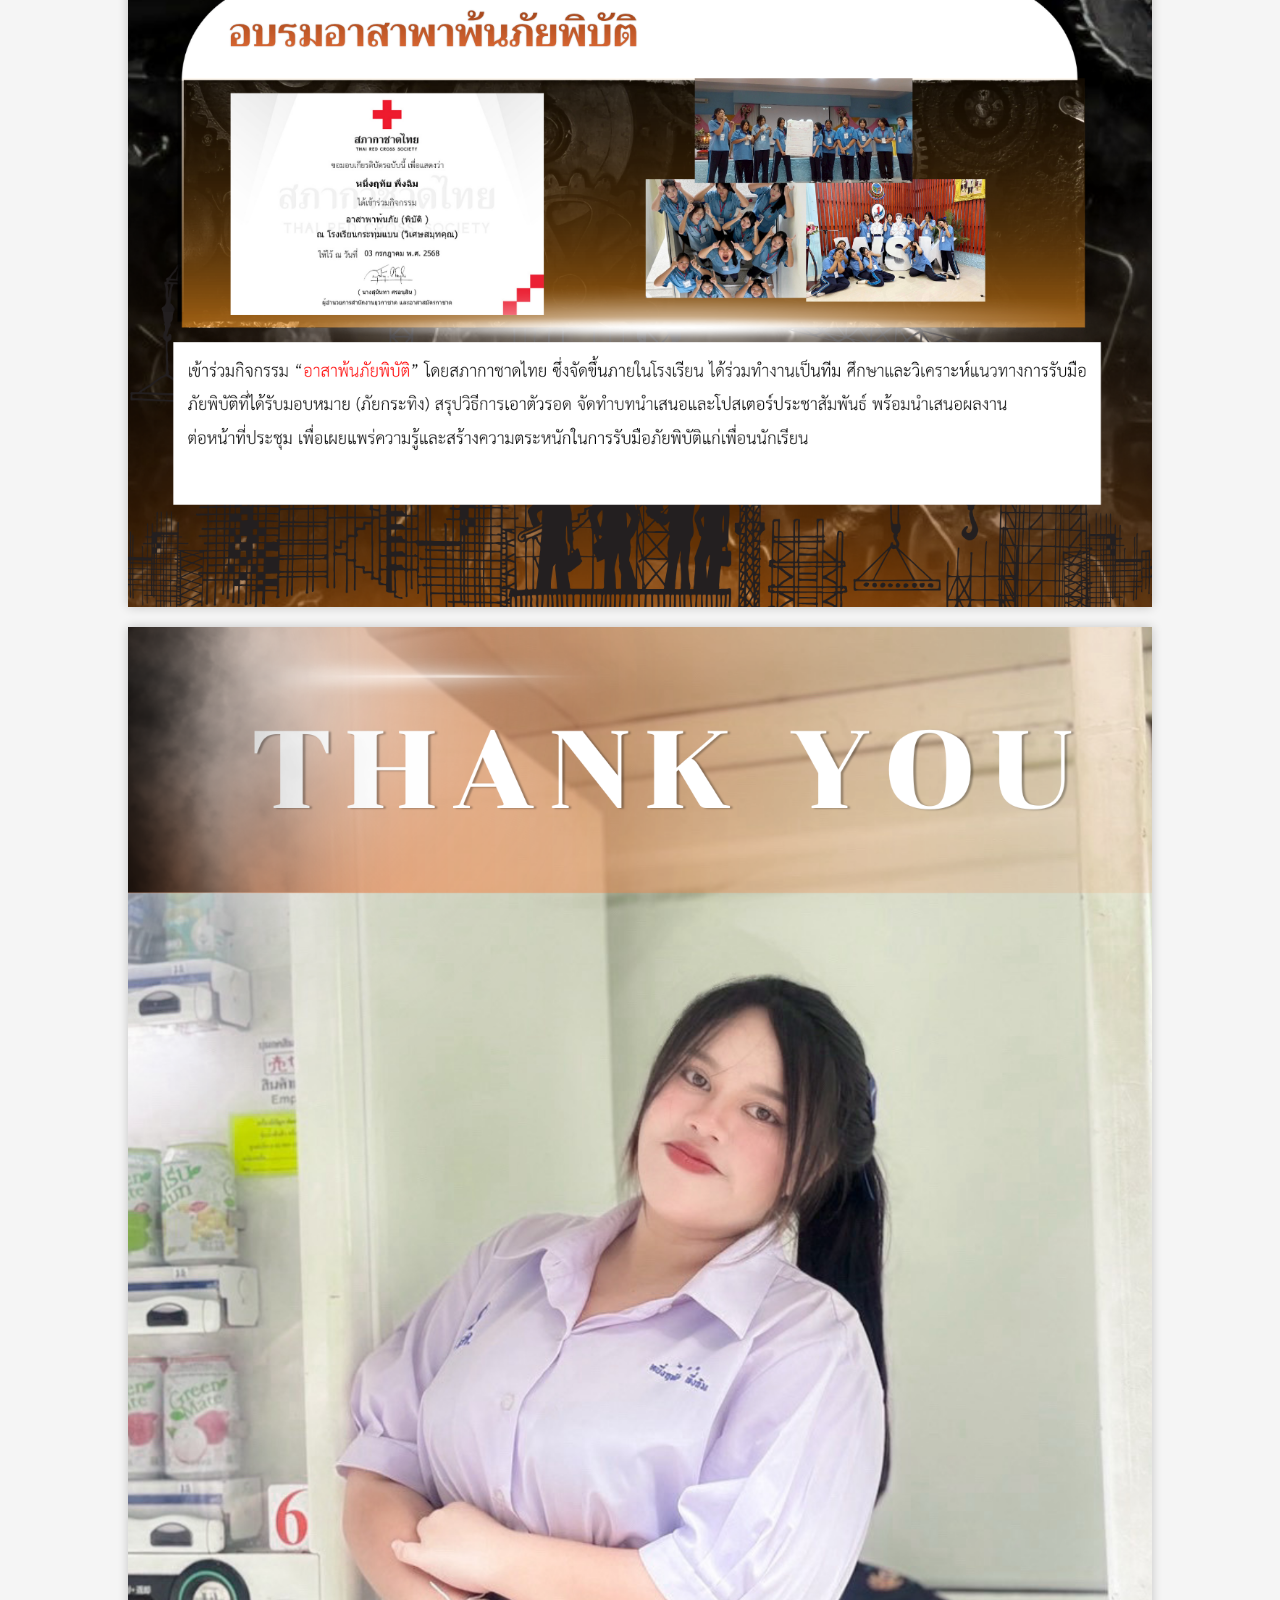
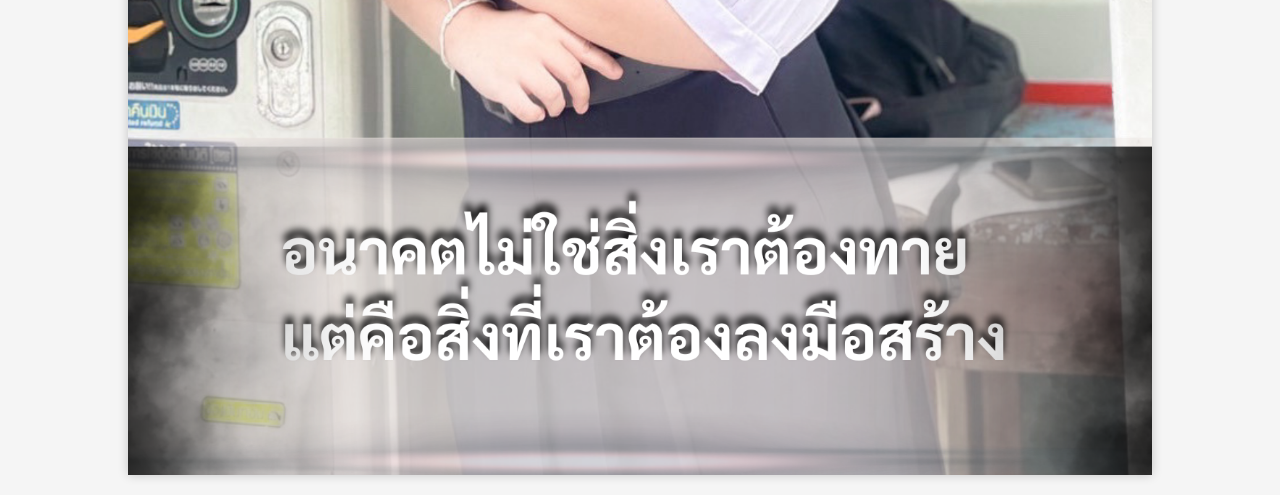
==== commit 2606ce31: "Update index.html" ====
--- a/index.html
+++ b/index.html
@@ -26,9 +26,9 @@
 <img src="PORTFOLIO (10).png">
 <img src="PORTFOLIO (11).png">
 <img src="PORTFOLIO (2).png">
-<img src="PORTFOLIO (4).png">
 <img src="PORTFOLIO (5).png">
 <img src="PORTFOLIO (6).png">
+<img src="PORTFOLIO (4).png">
 <img src="PORTFOLIO (7).png">
 <img src="PORTFOLIO (8).png">
 <img src="PORTFOLIO (9).png">
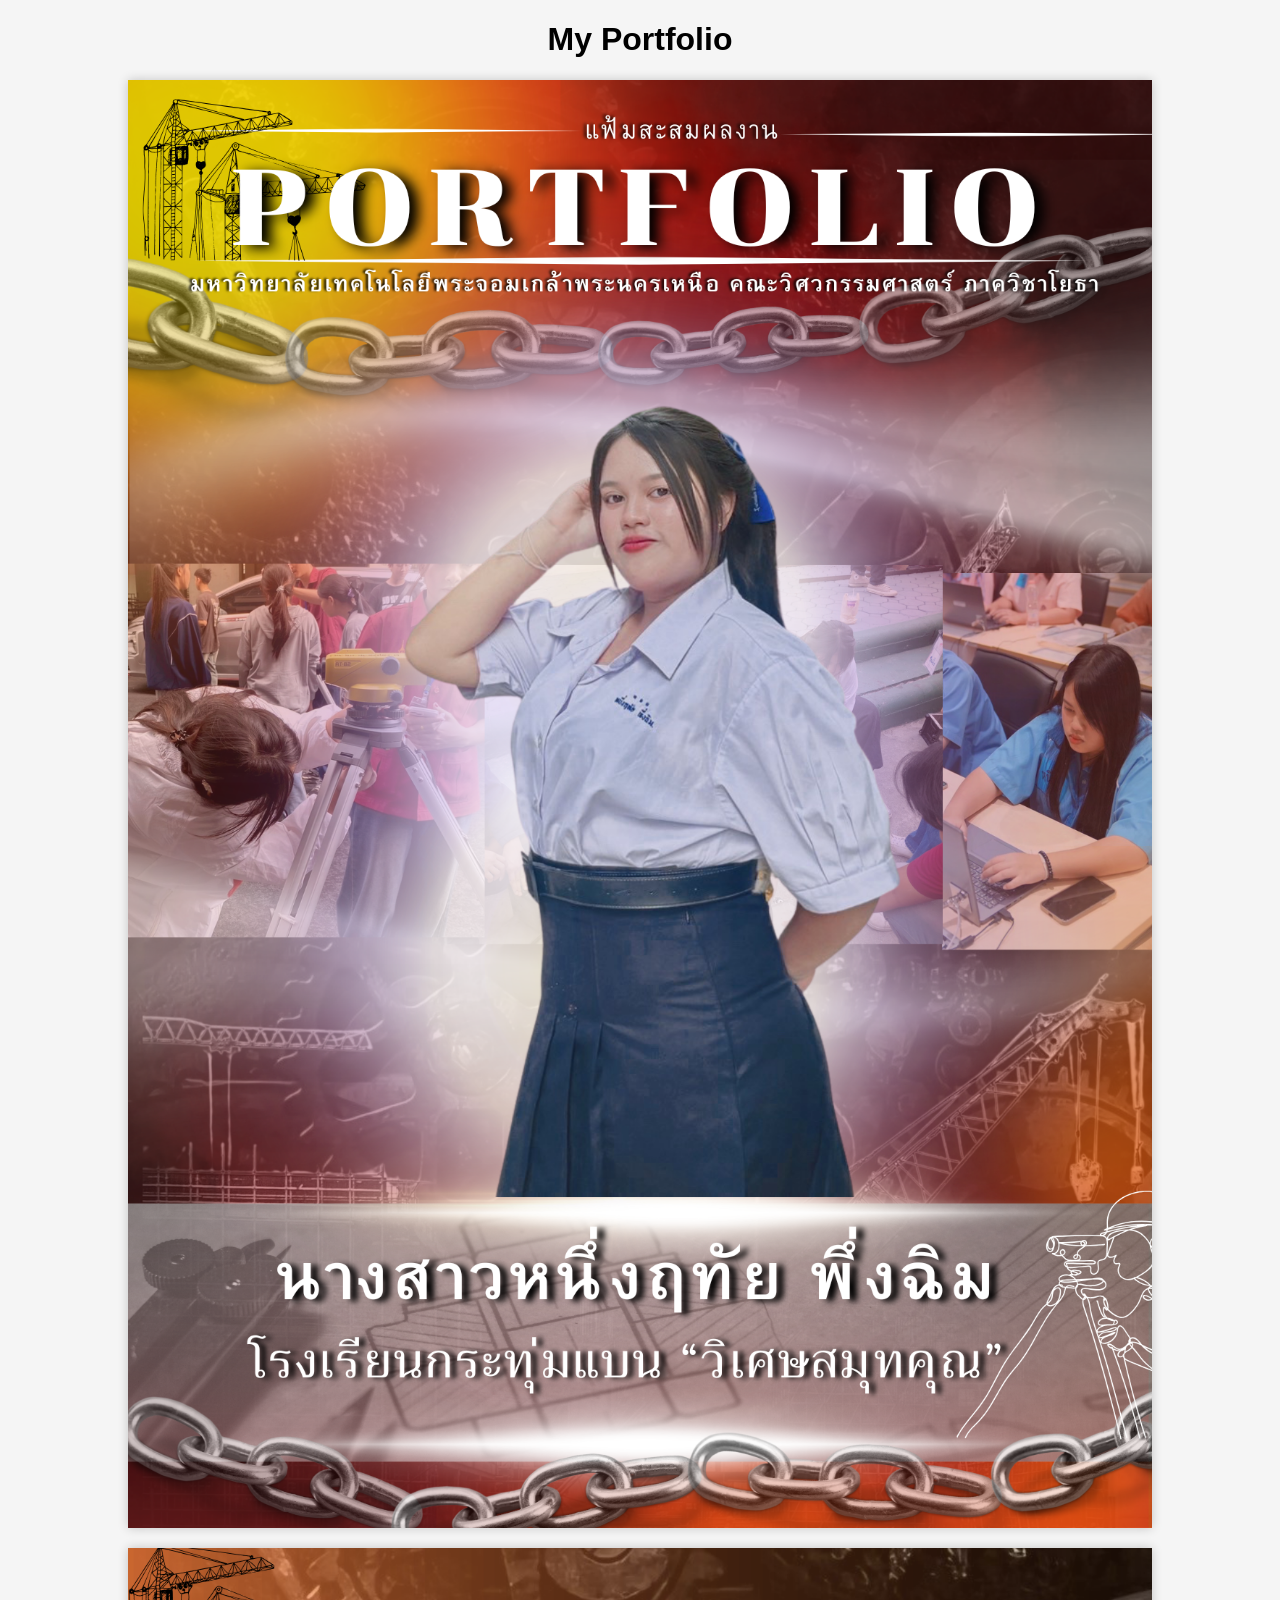
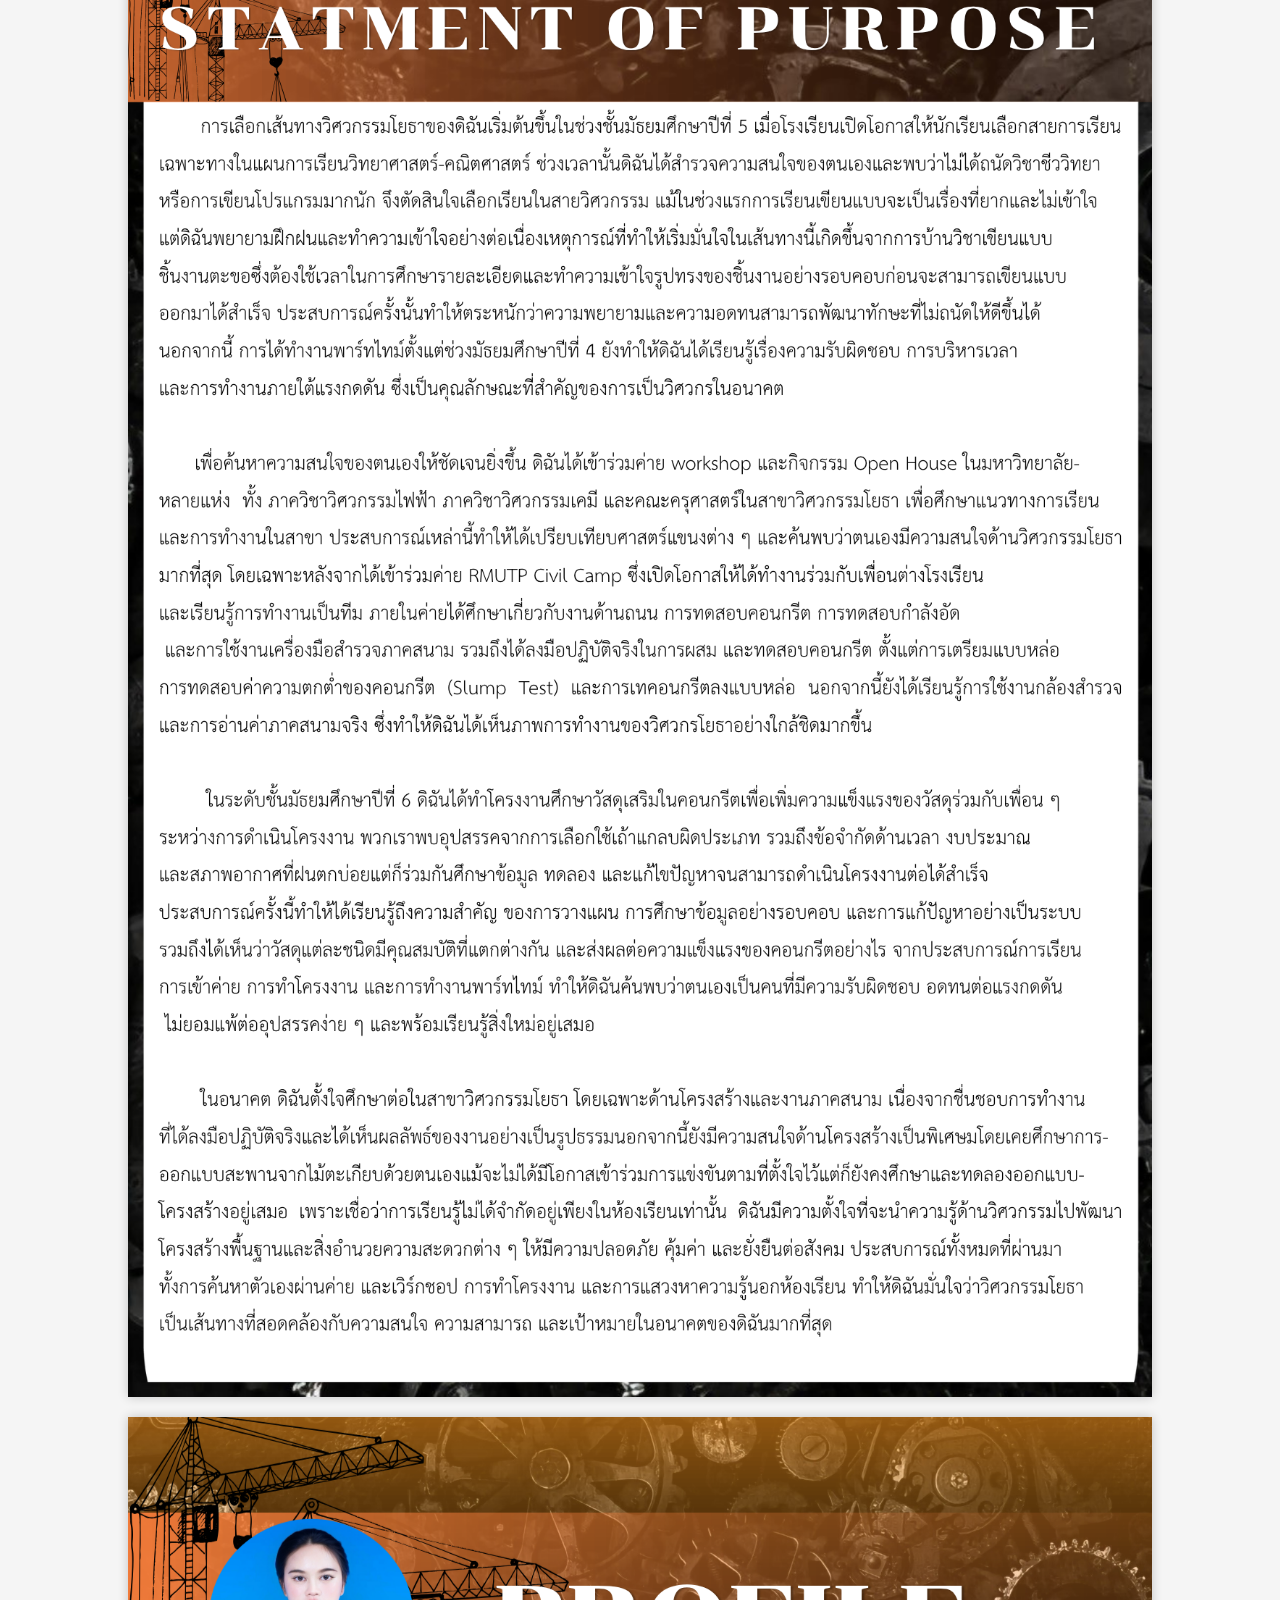
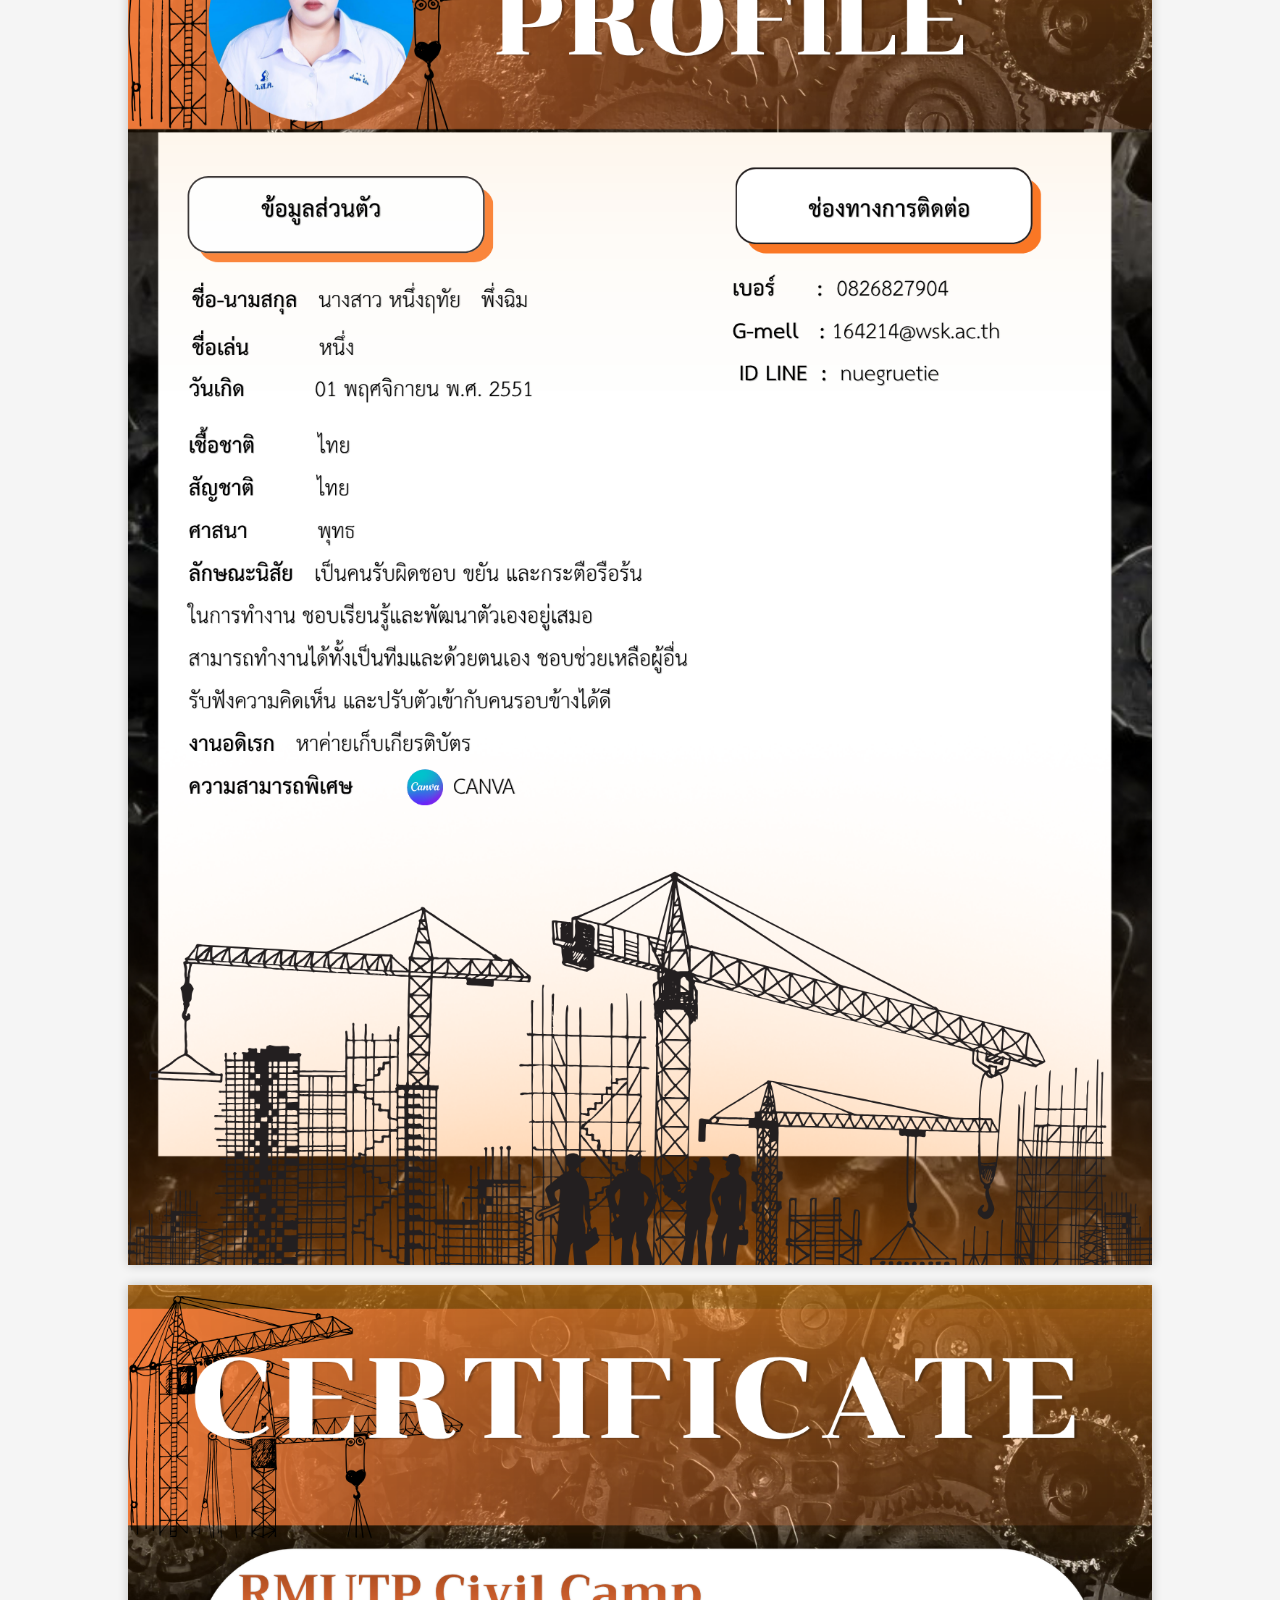
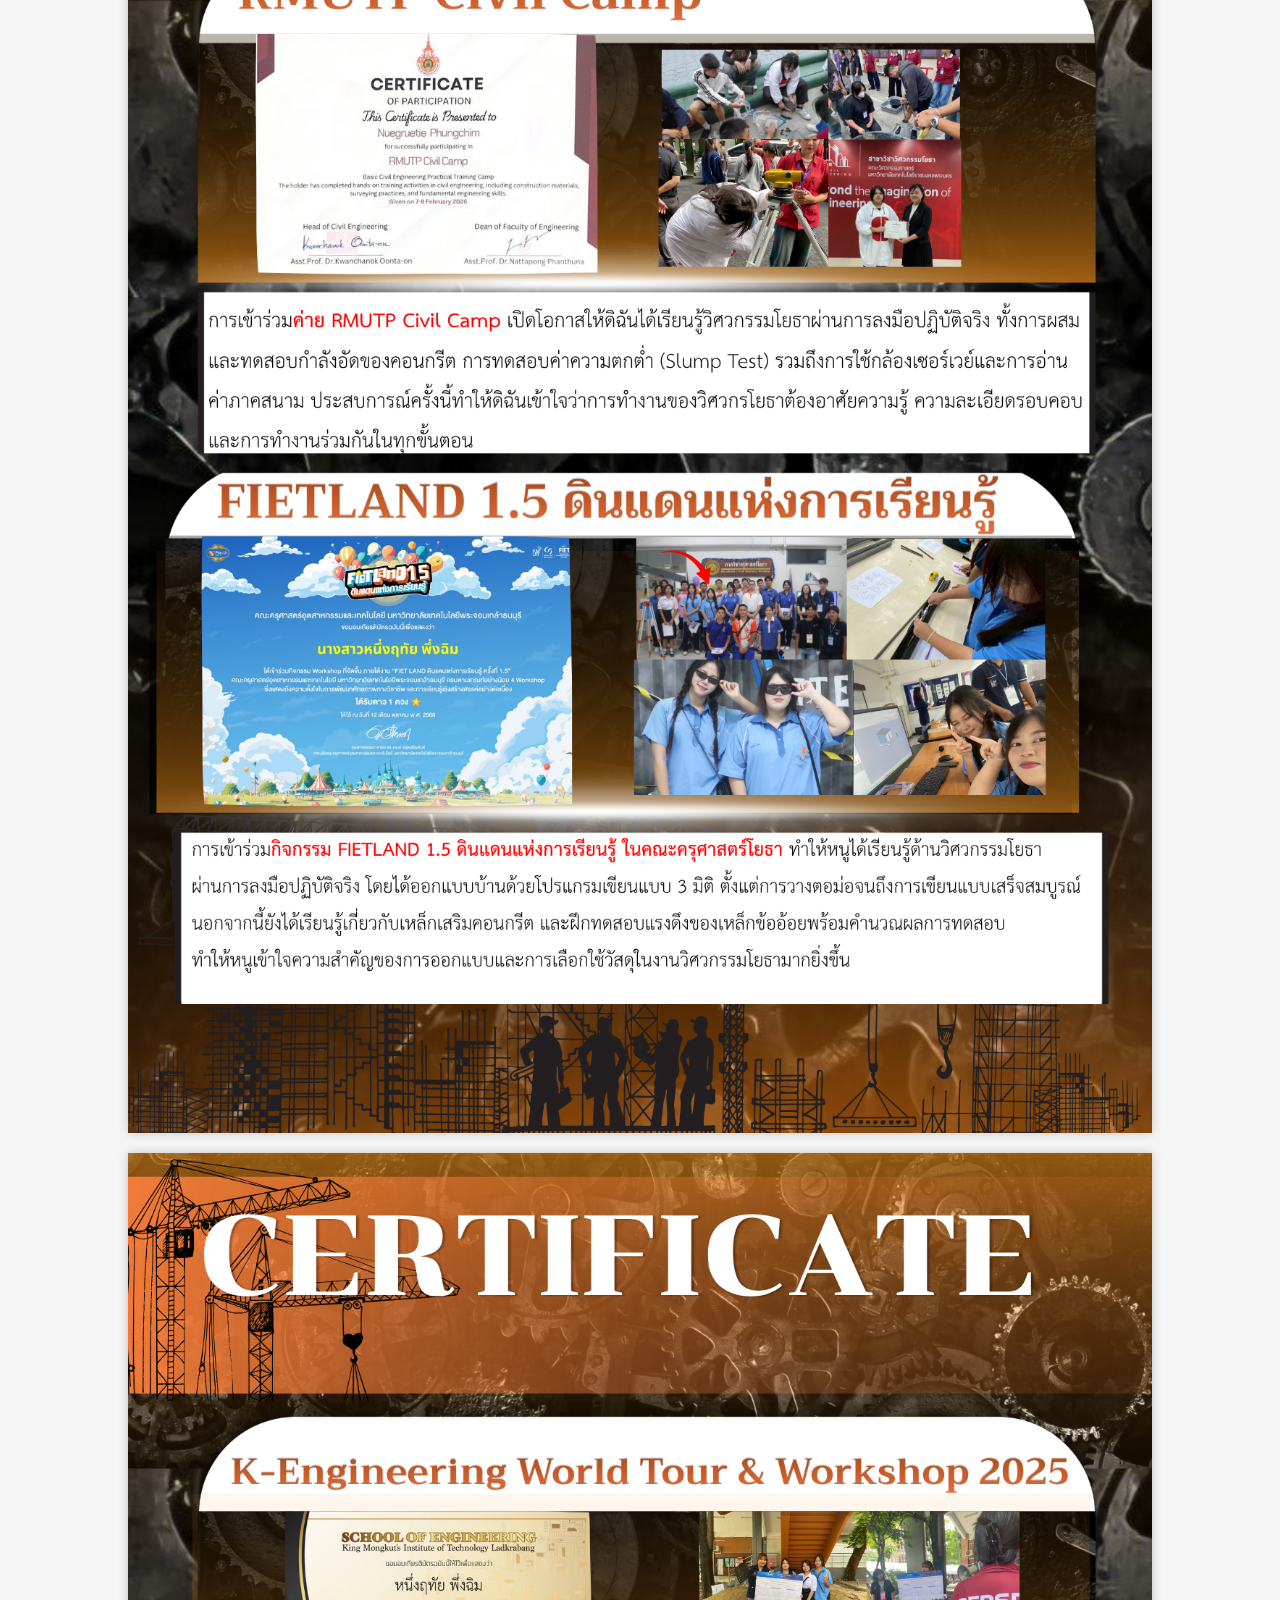
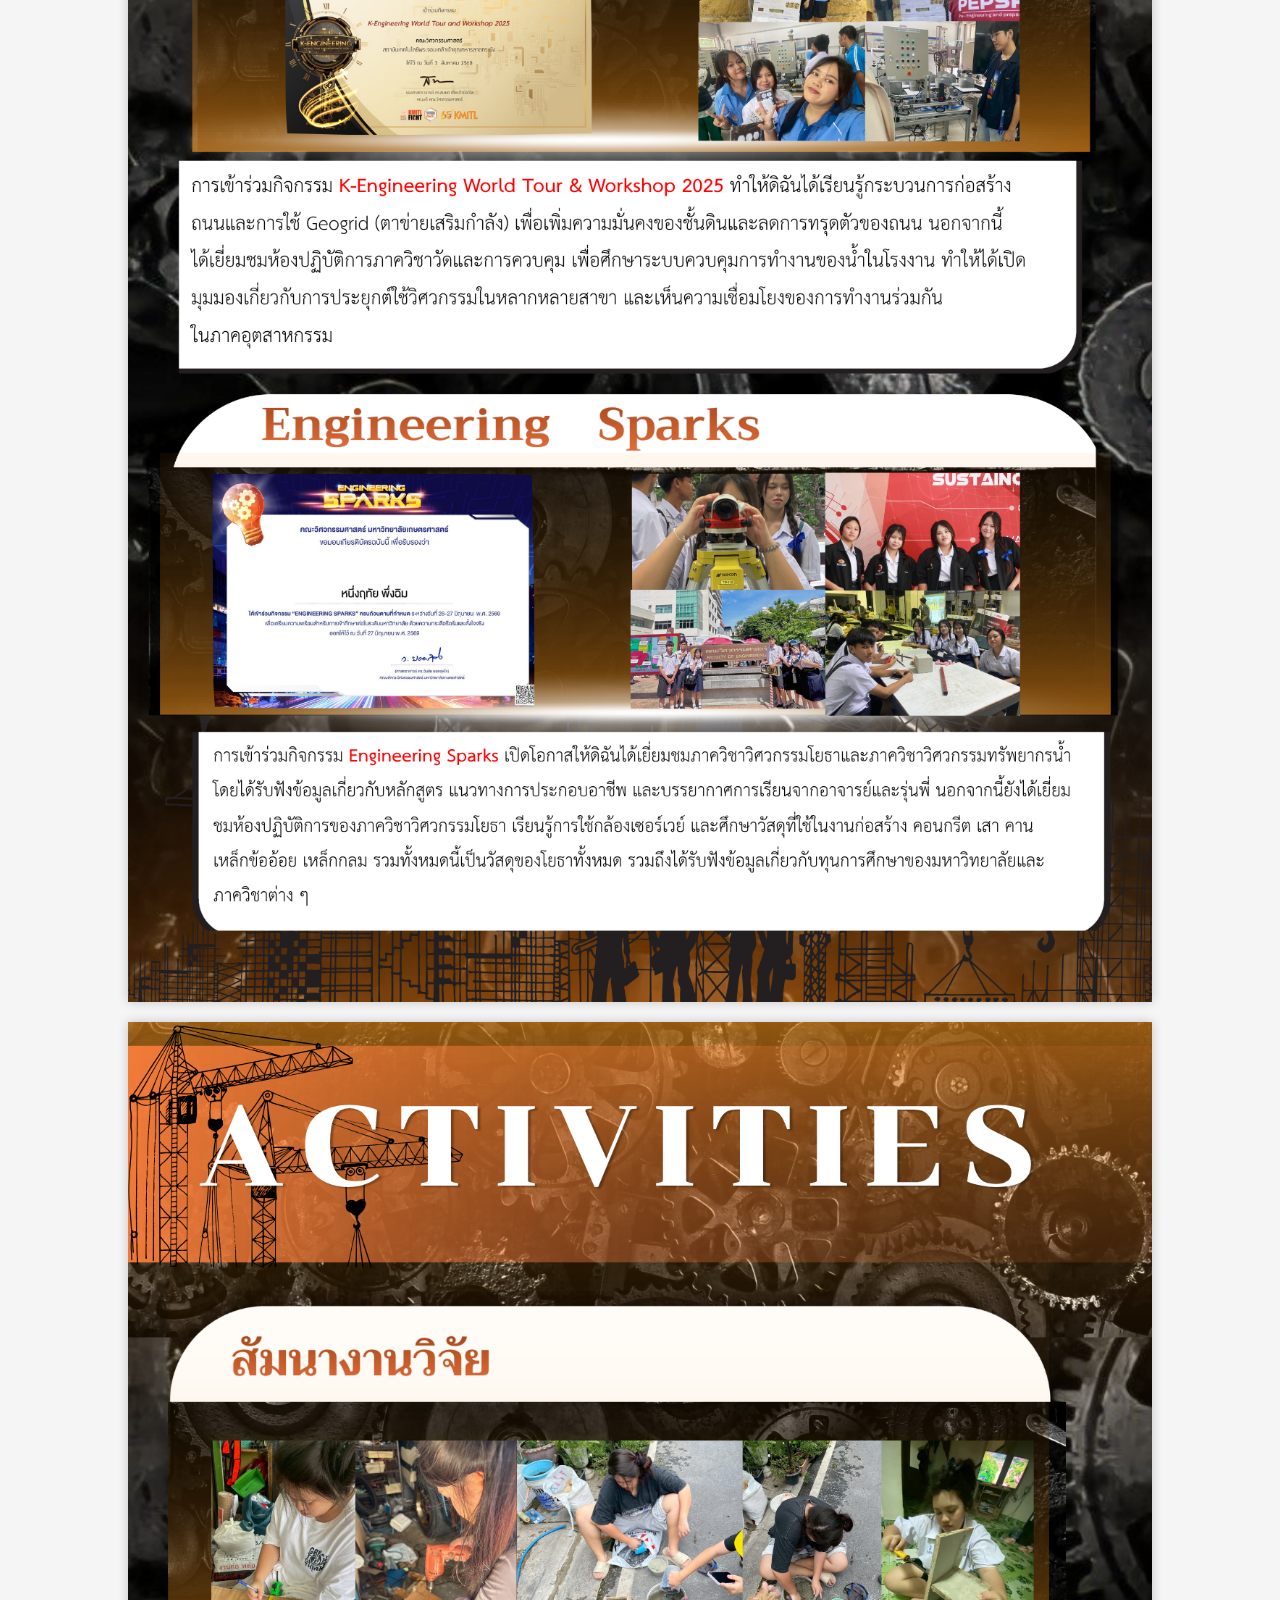
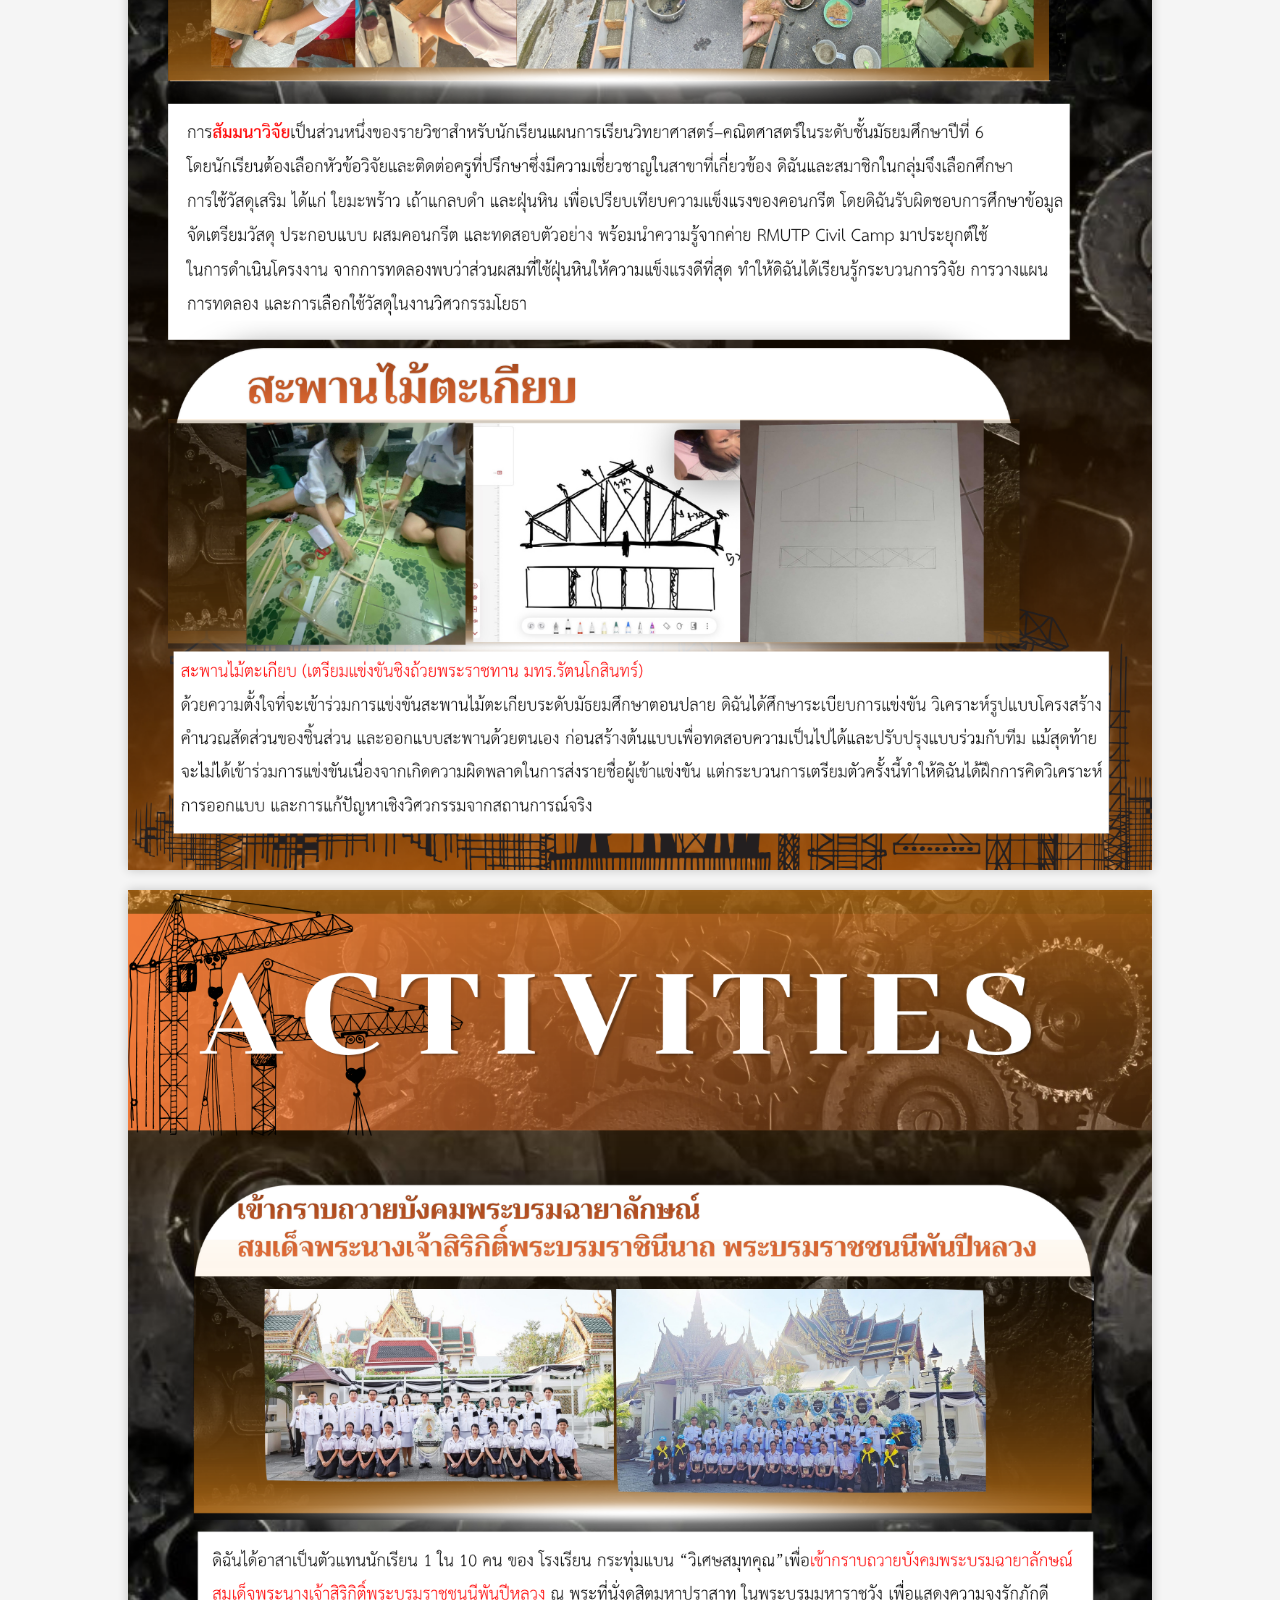
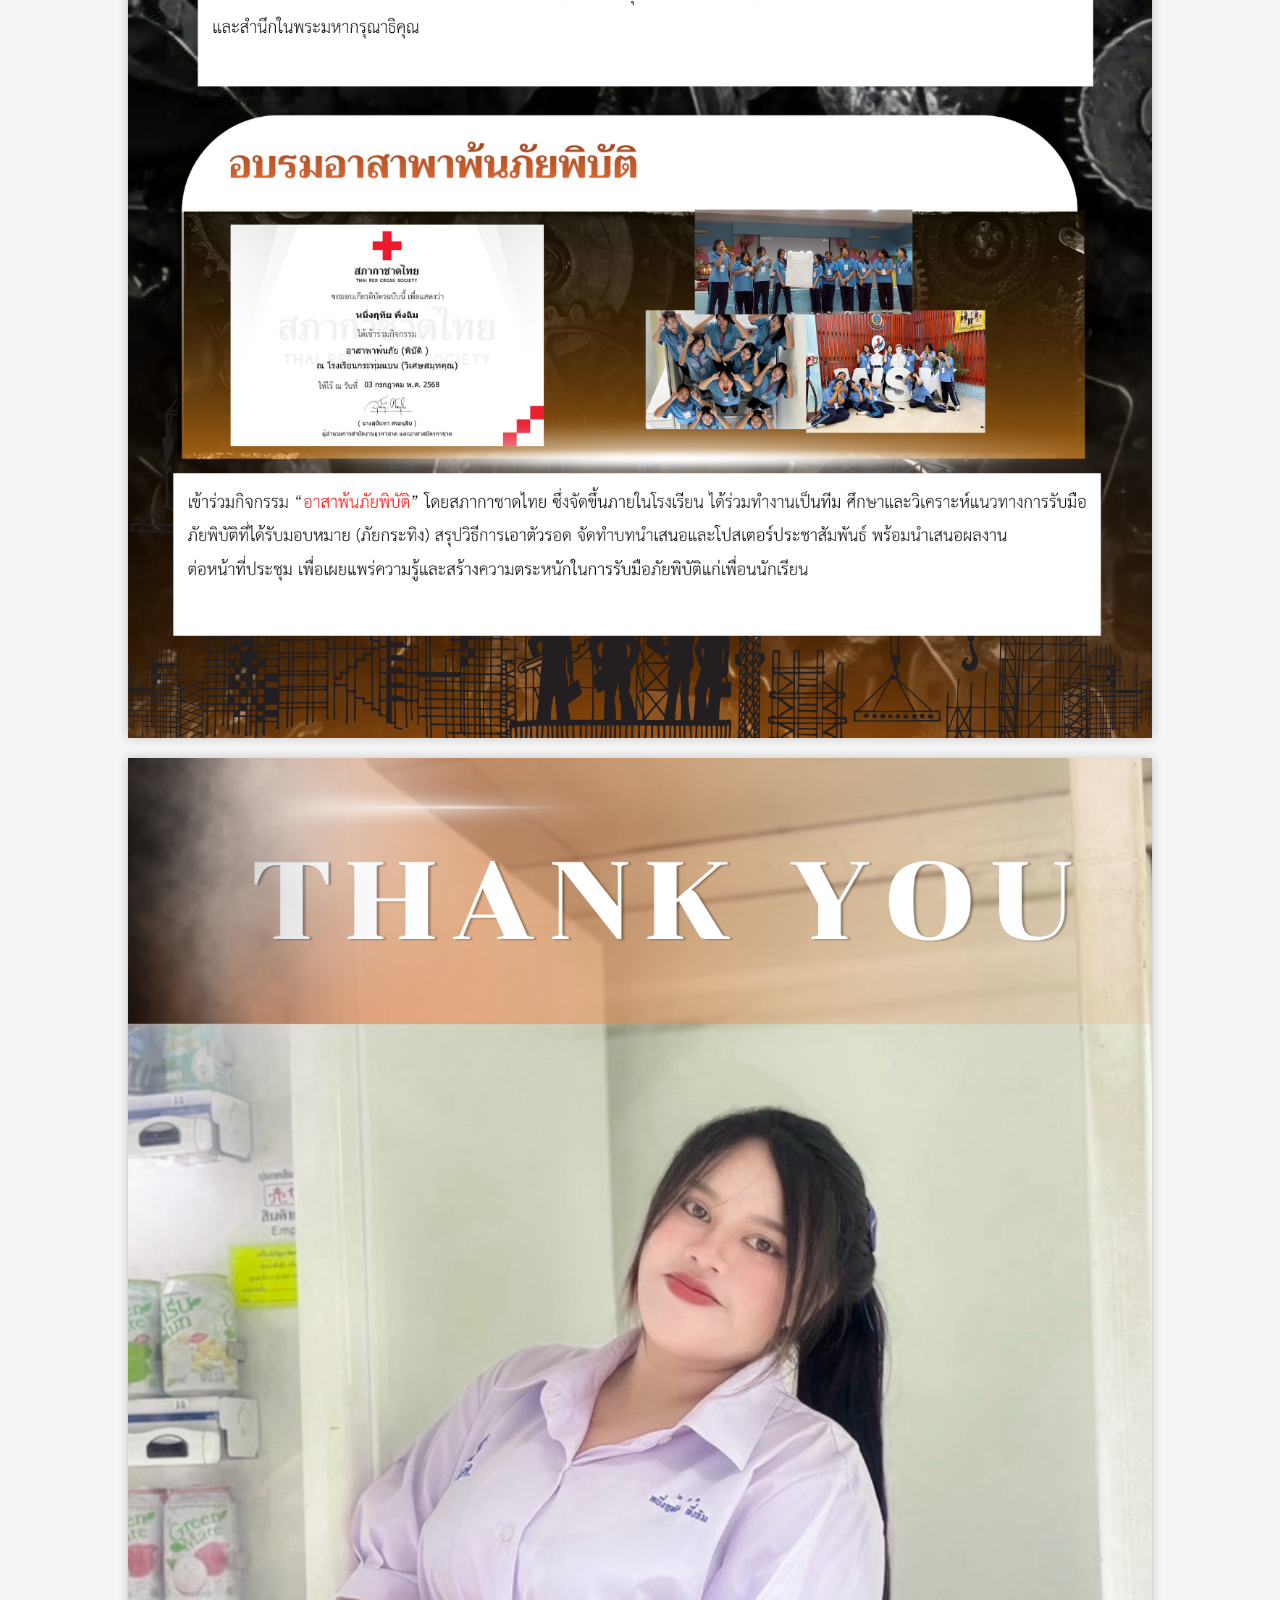
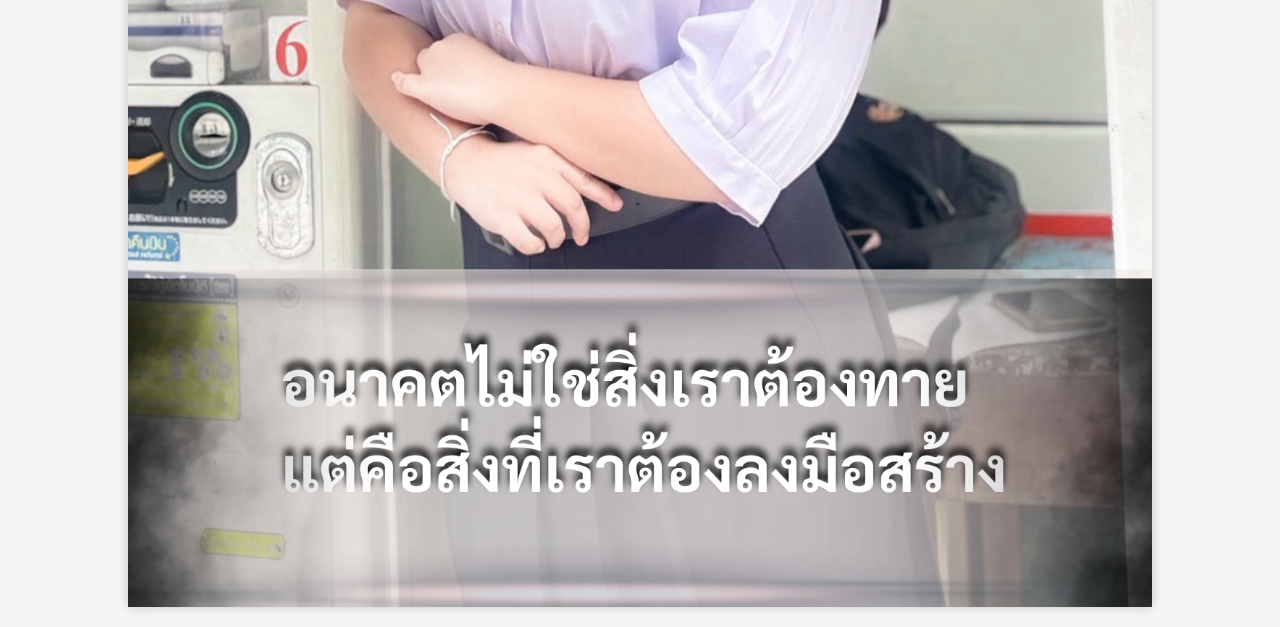
==== commit d9eb5145: "Update index.html" ====
--- a/index.html
+++ b/index.html
@@ -28,7 +28,6 @@
 <img src="PORTFOLIO (2).png">
 <img src="PORTFOLIO (5).png">
 <img src="PORTFOLIO (6).png">
-<img src="PORTFOLIO (4).png">
 <img src="PORTFOLIO (7).png">
 <img src="PORTFOLIO (8).png">
 <img src="PORTFOLIO (9).png">
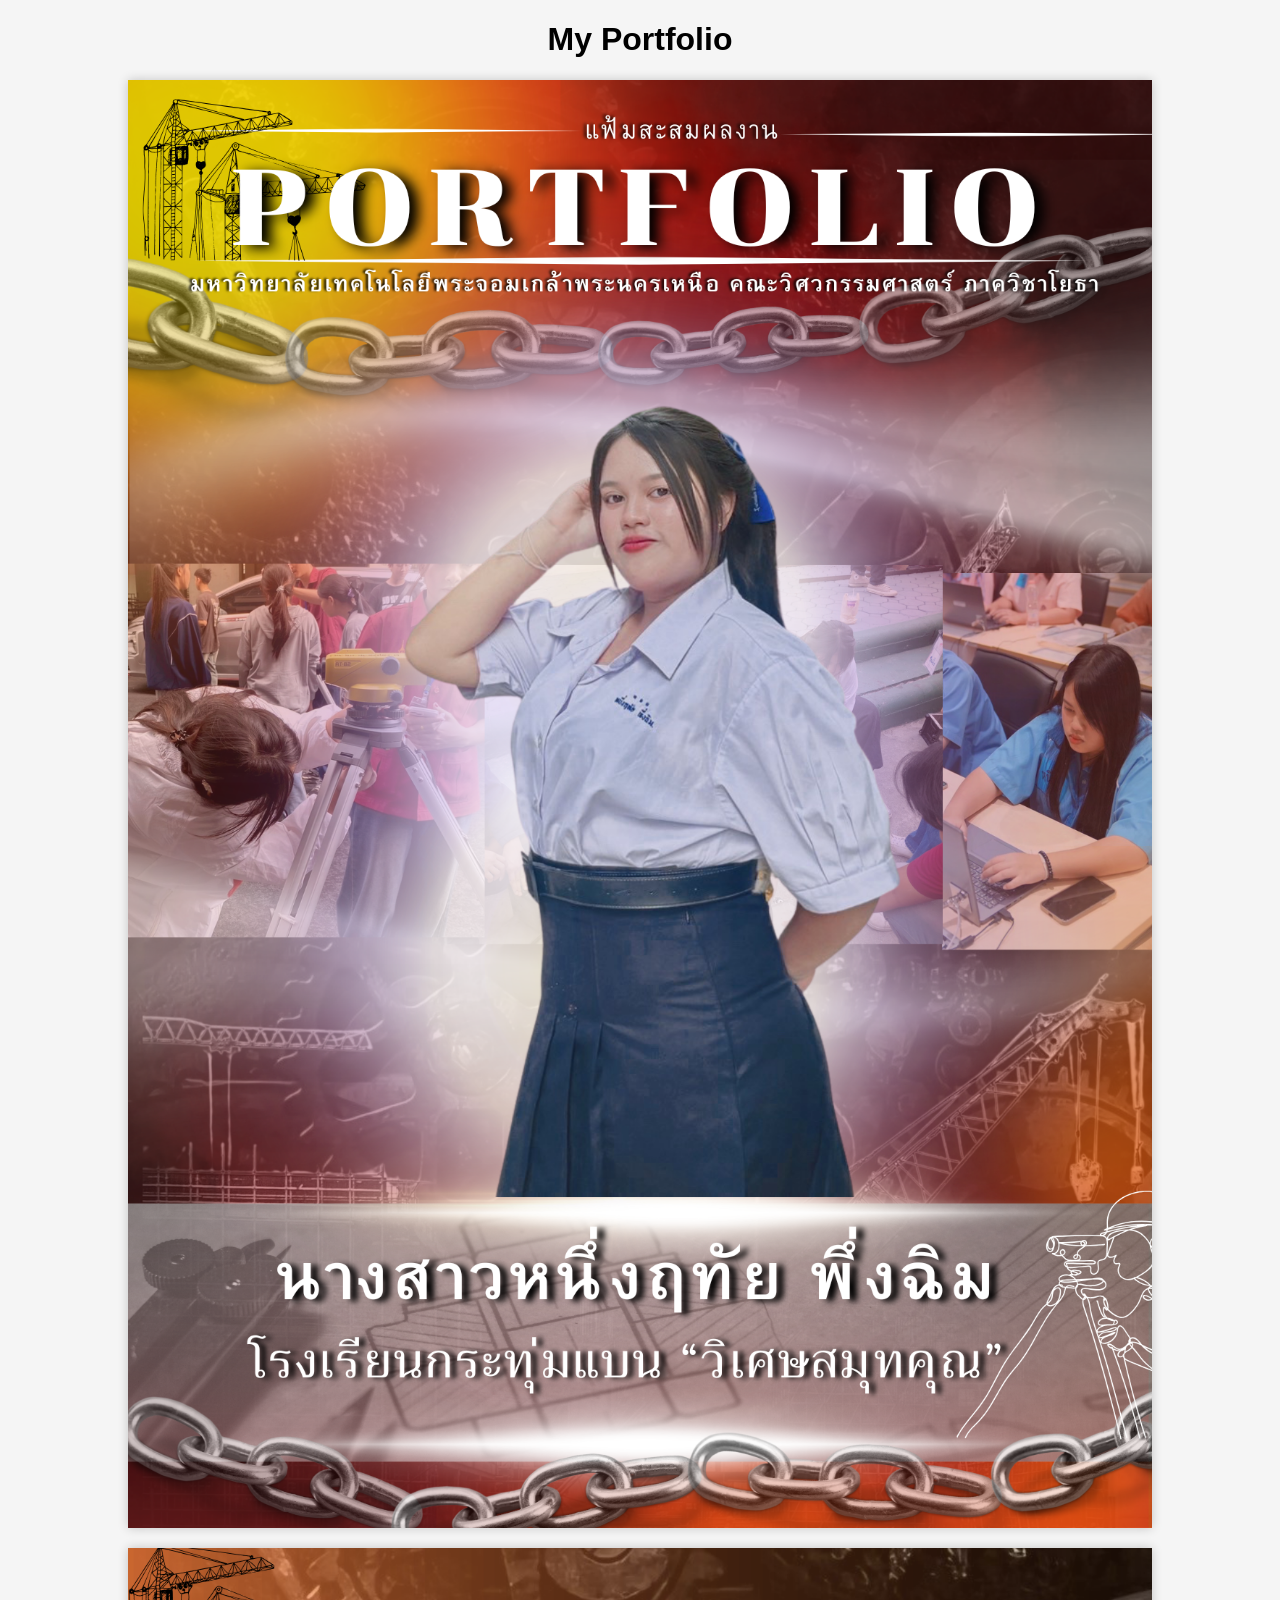
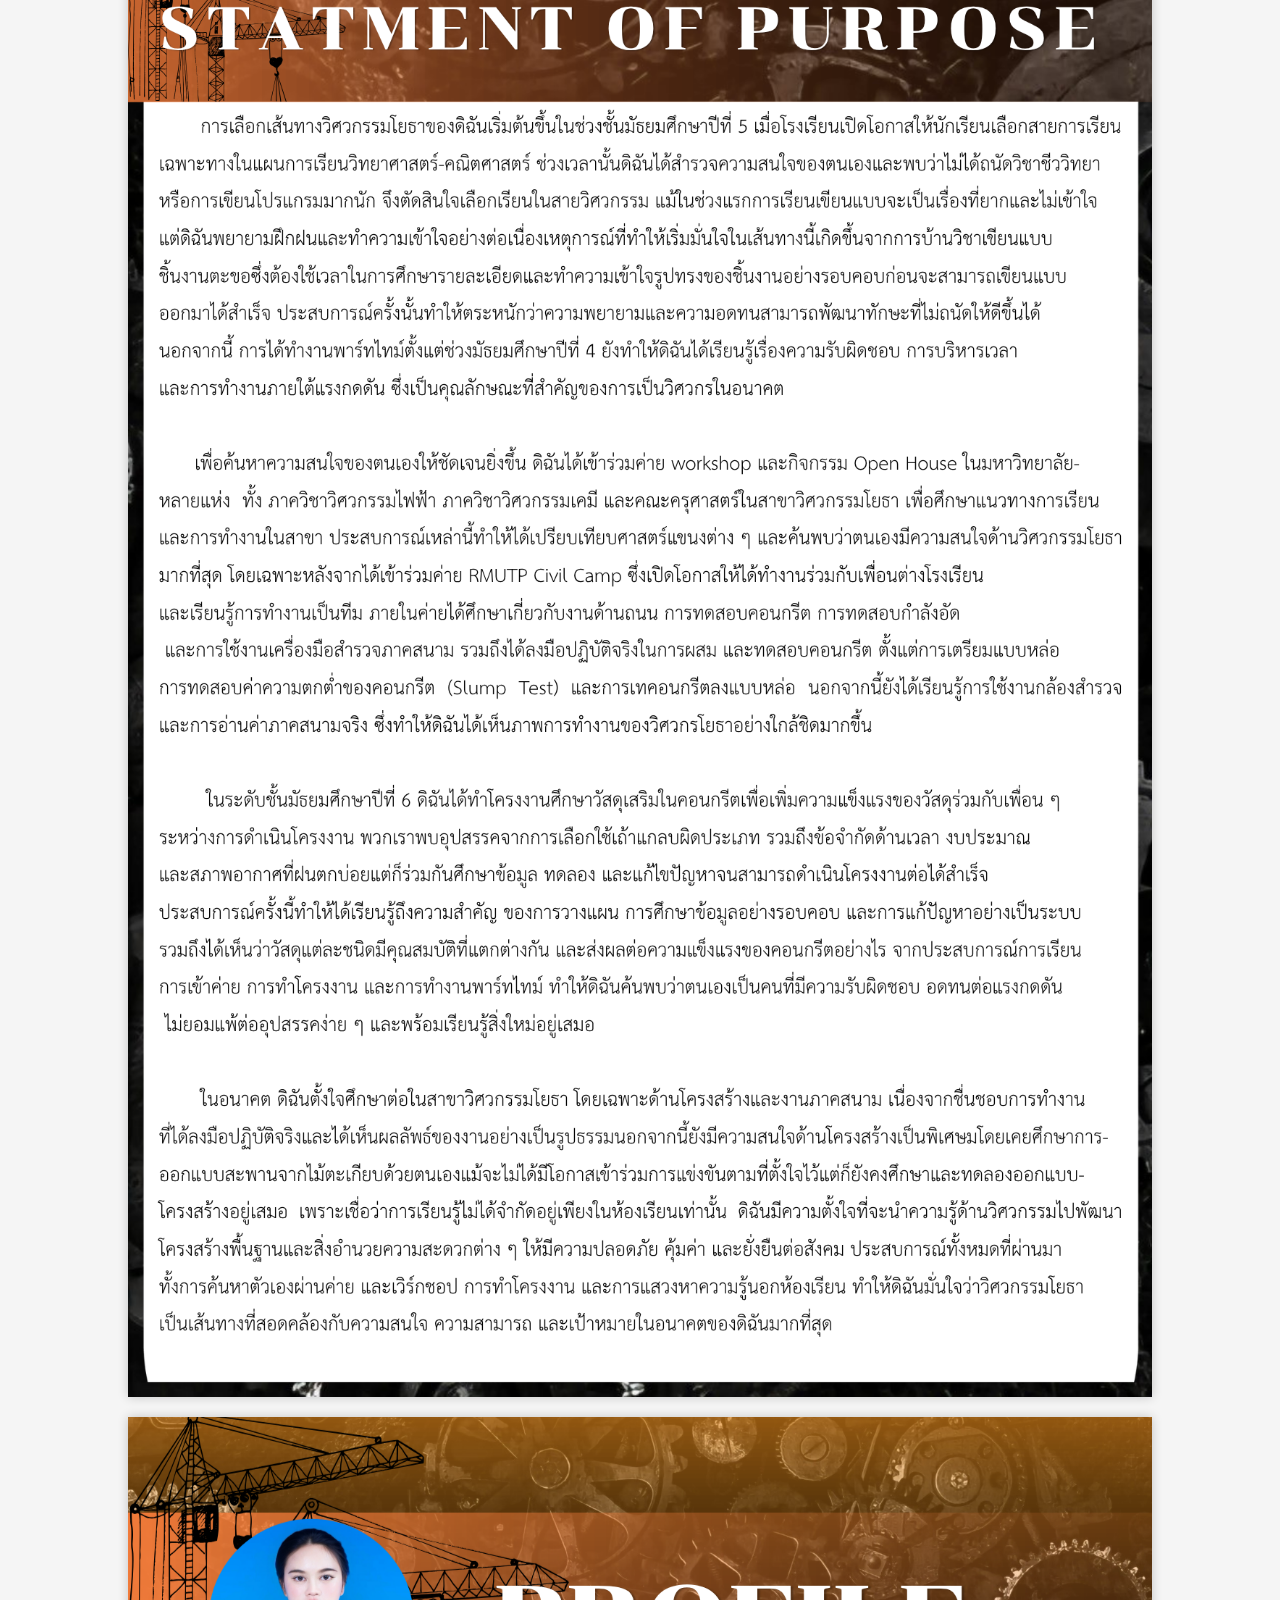
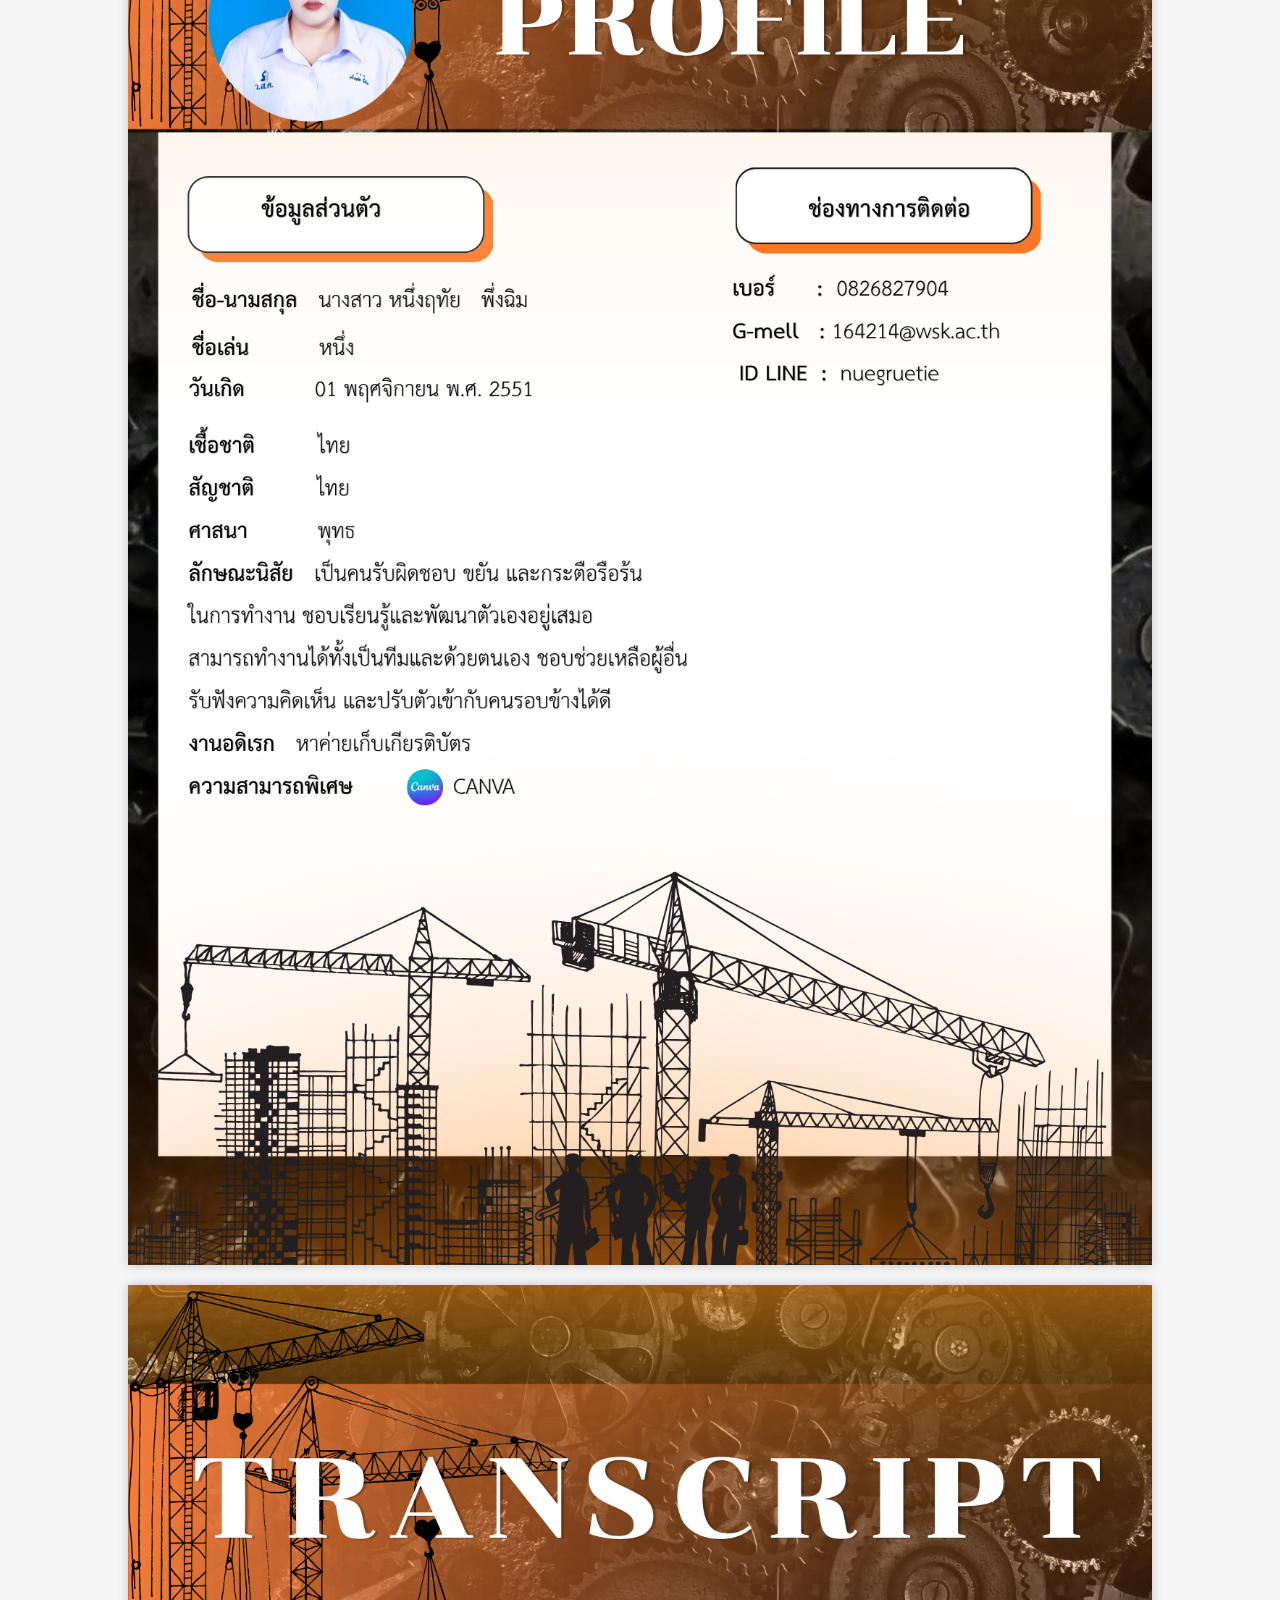
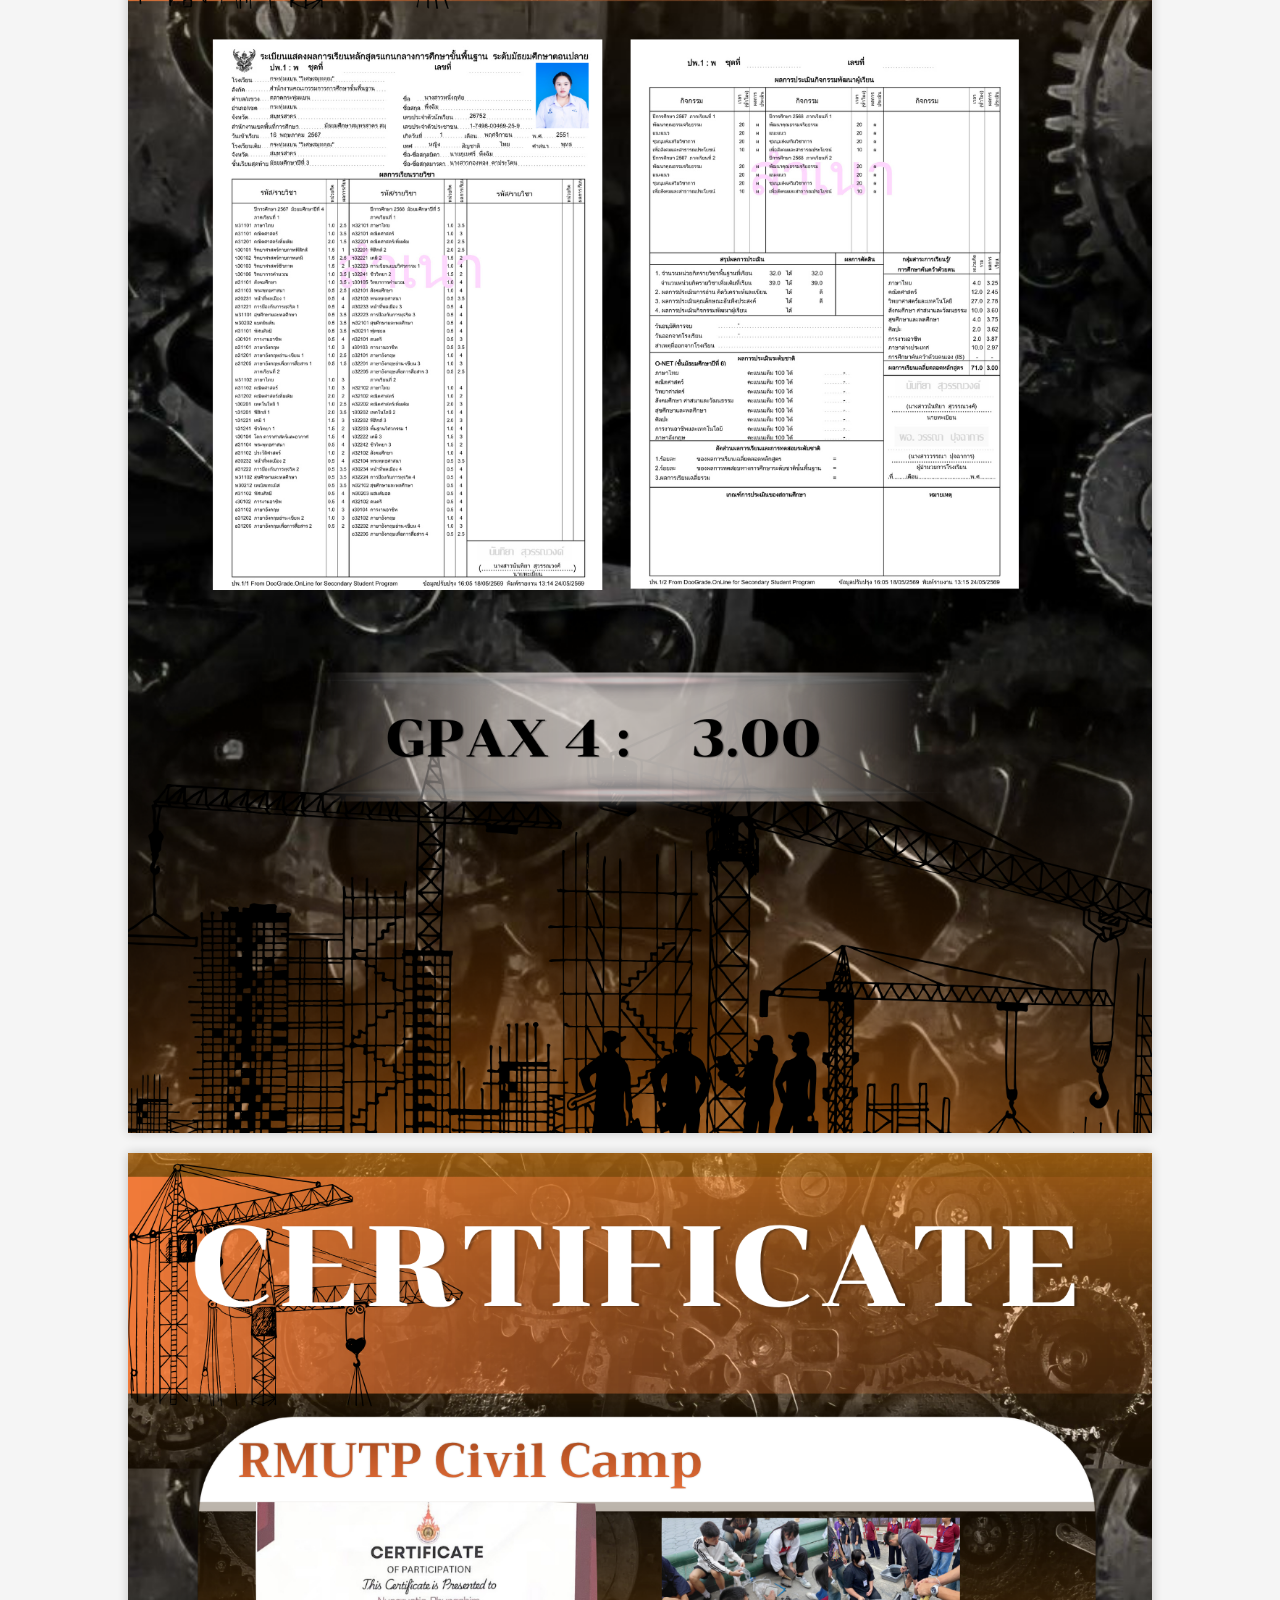
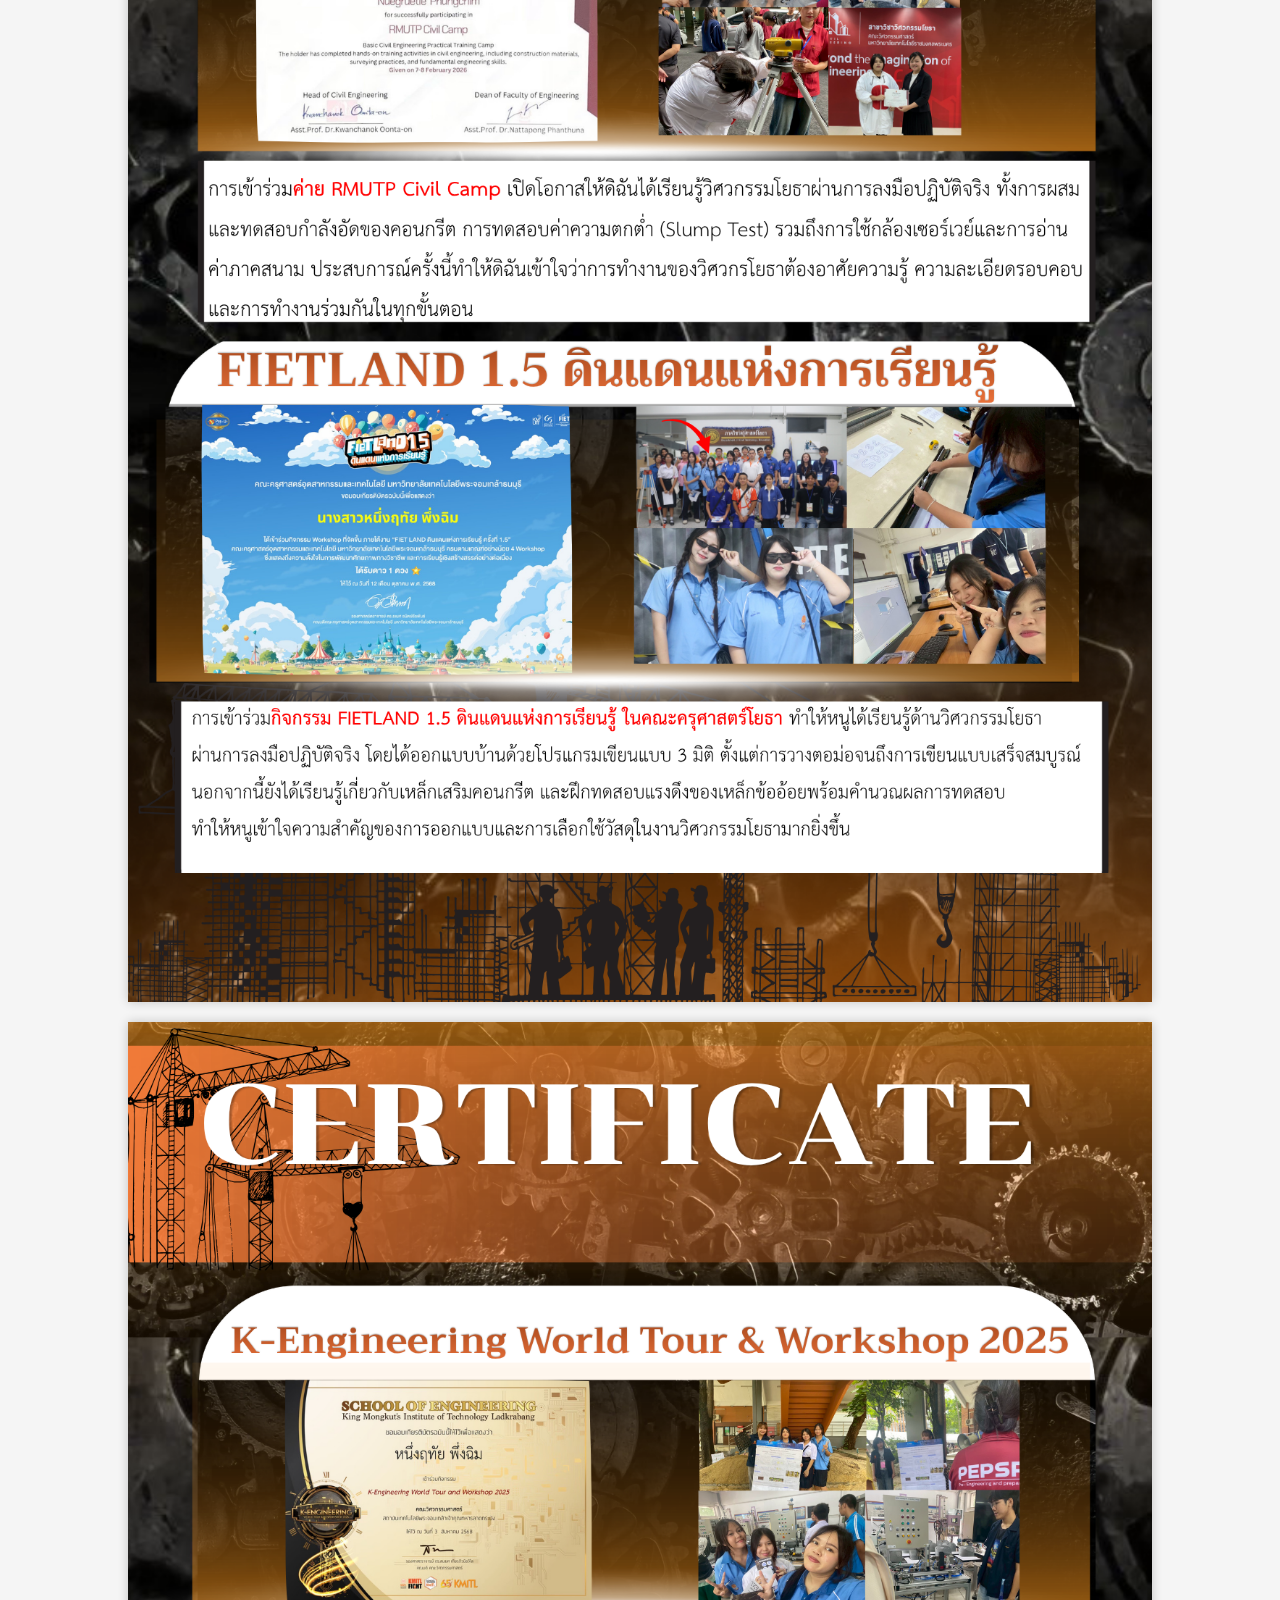
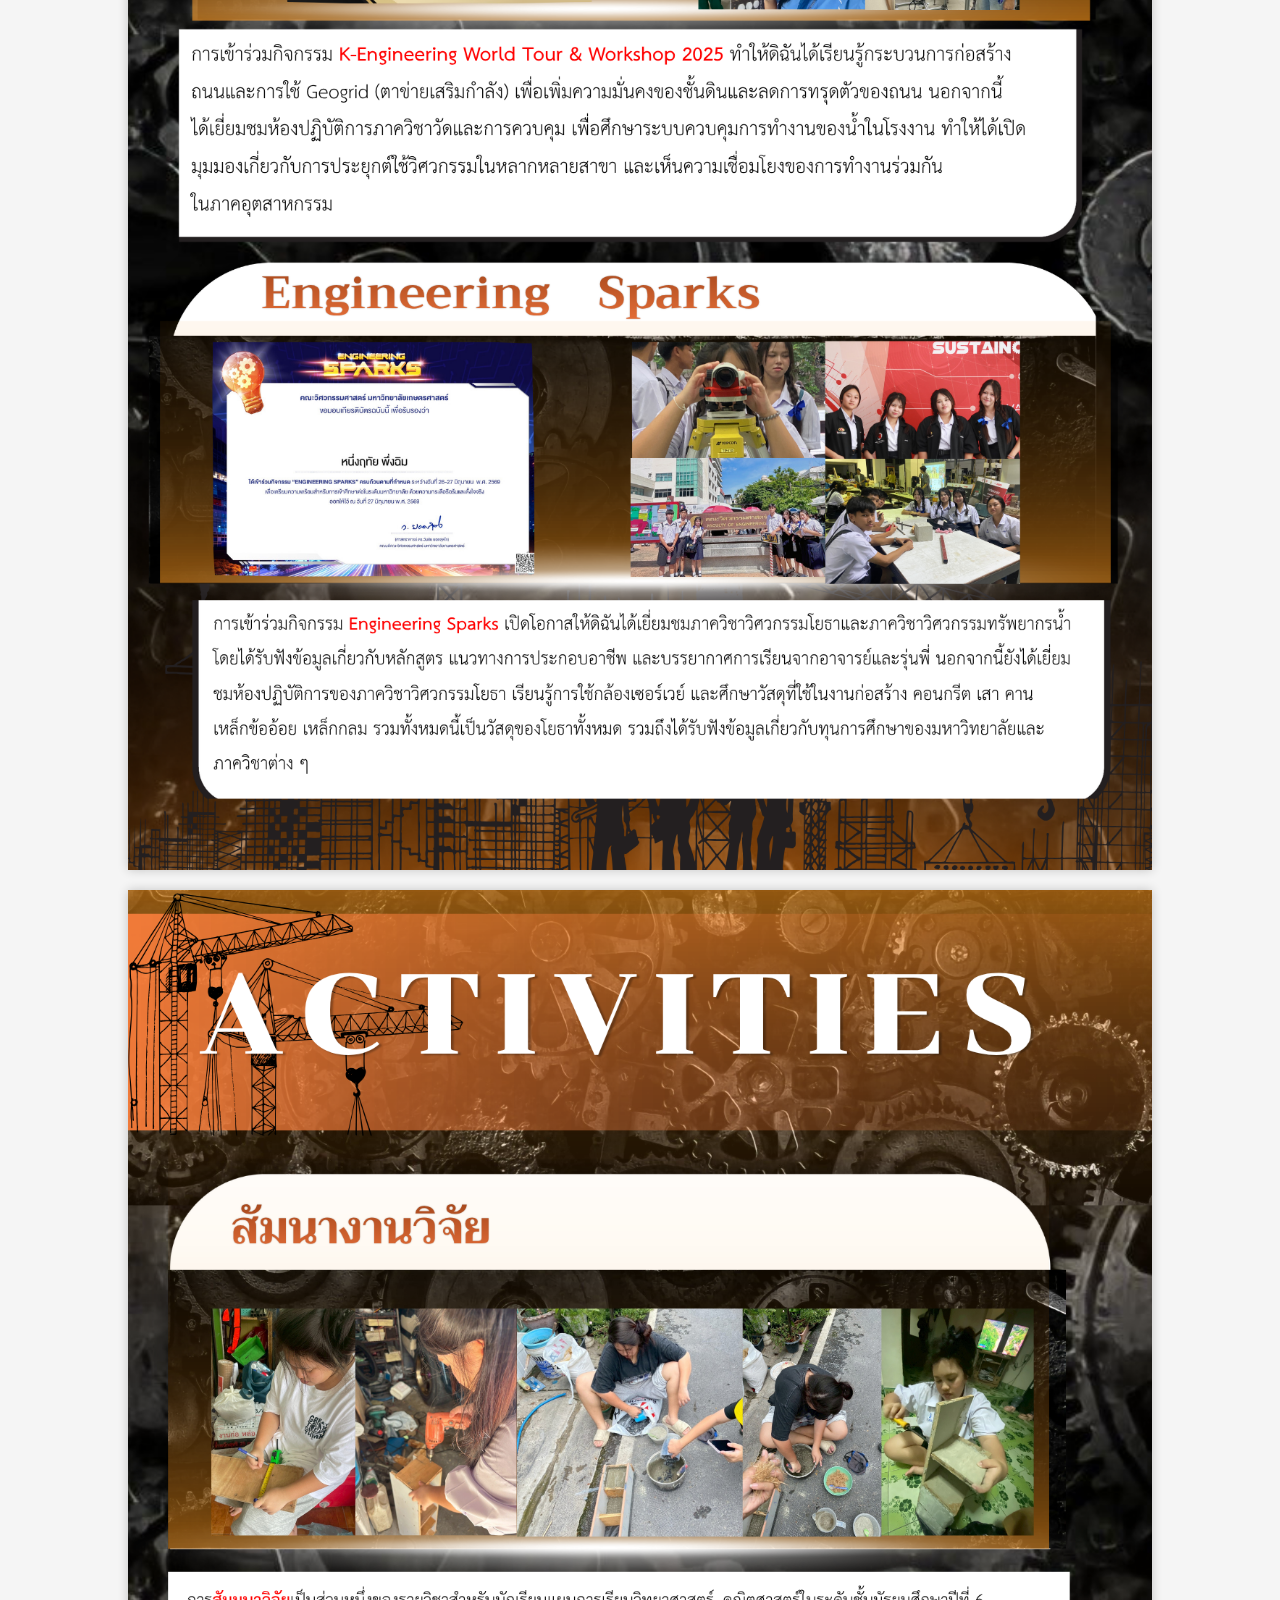
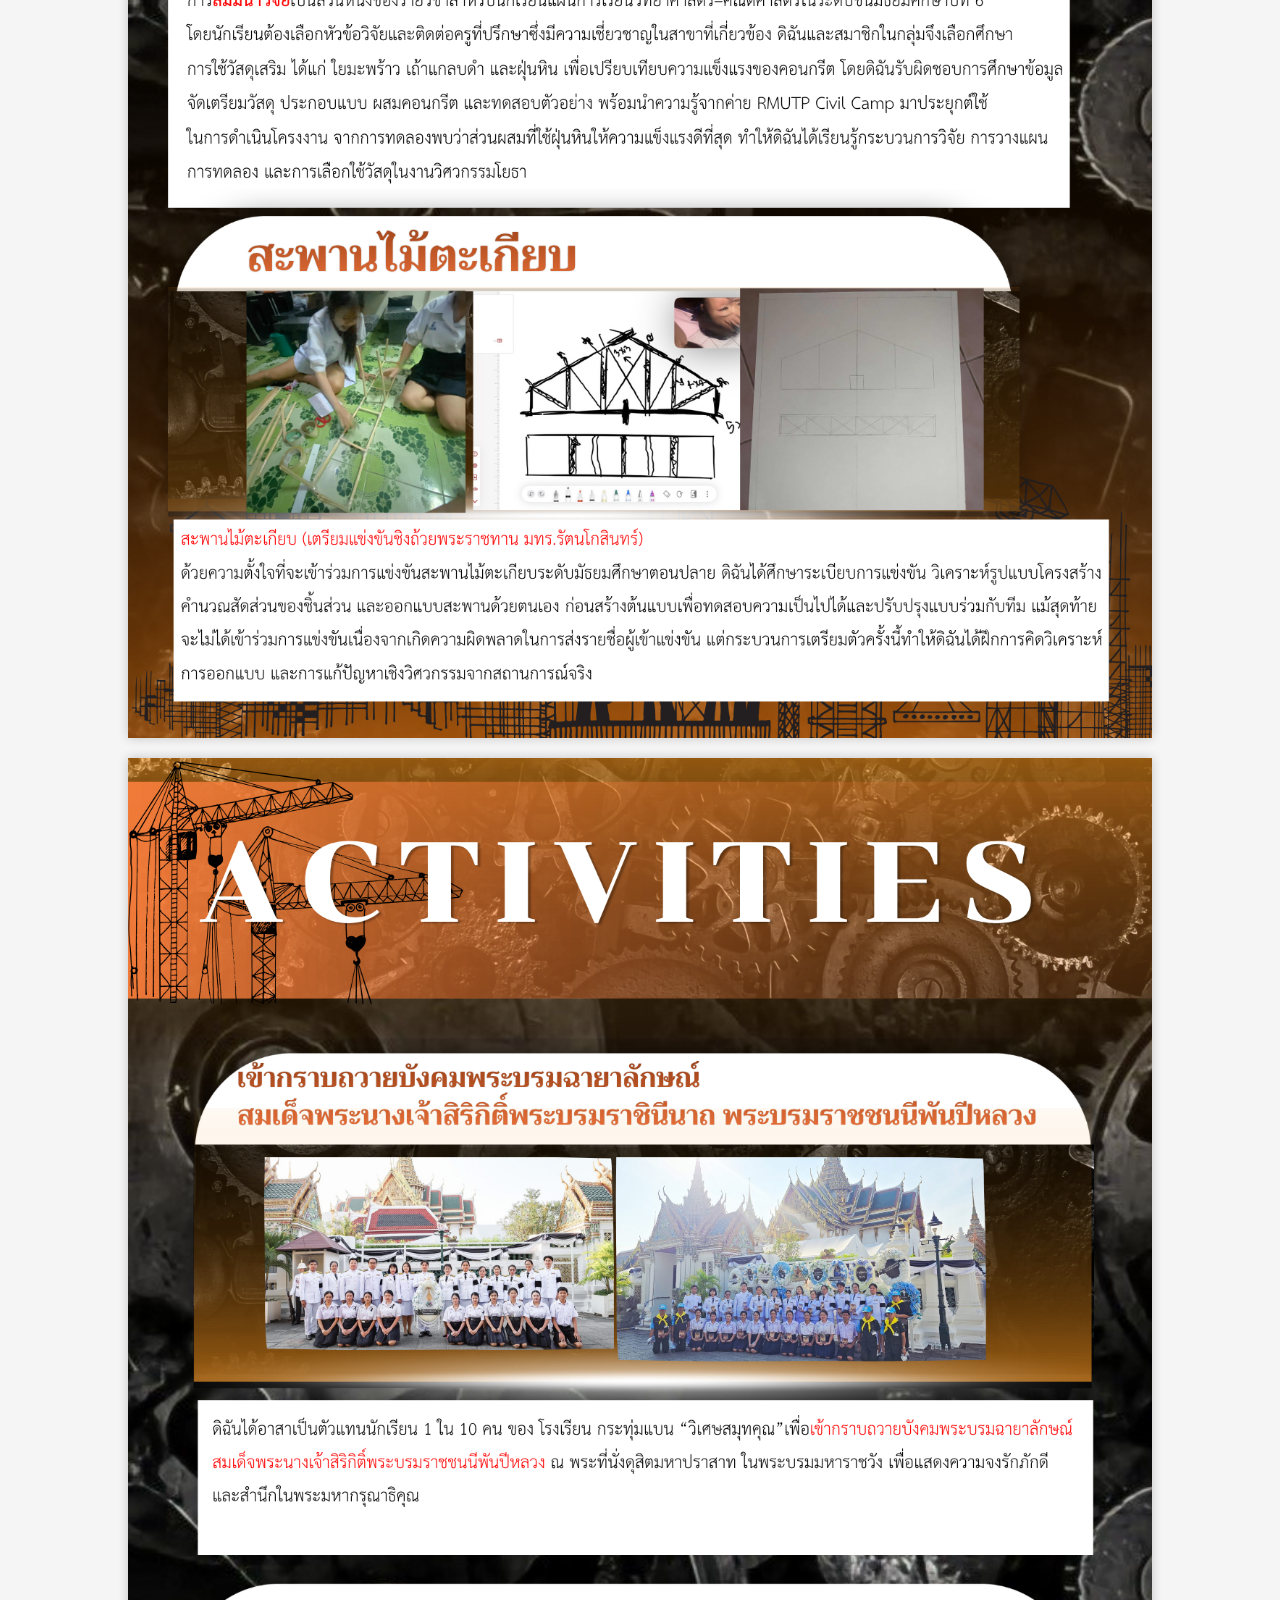
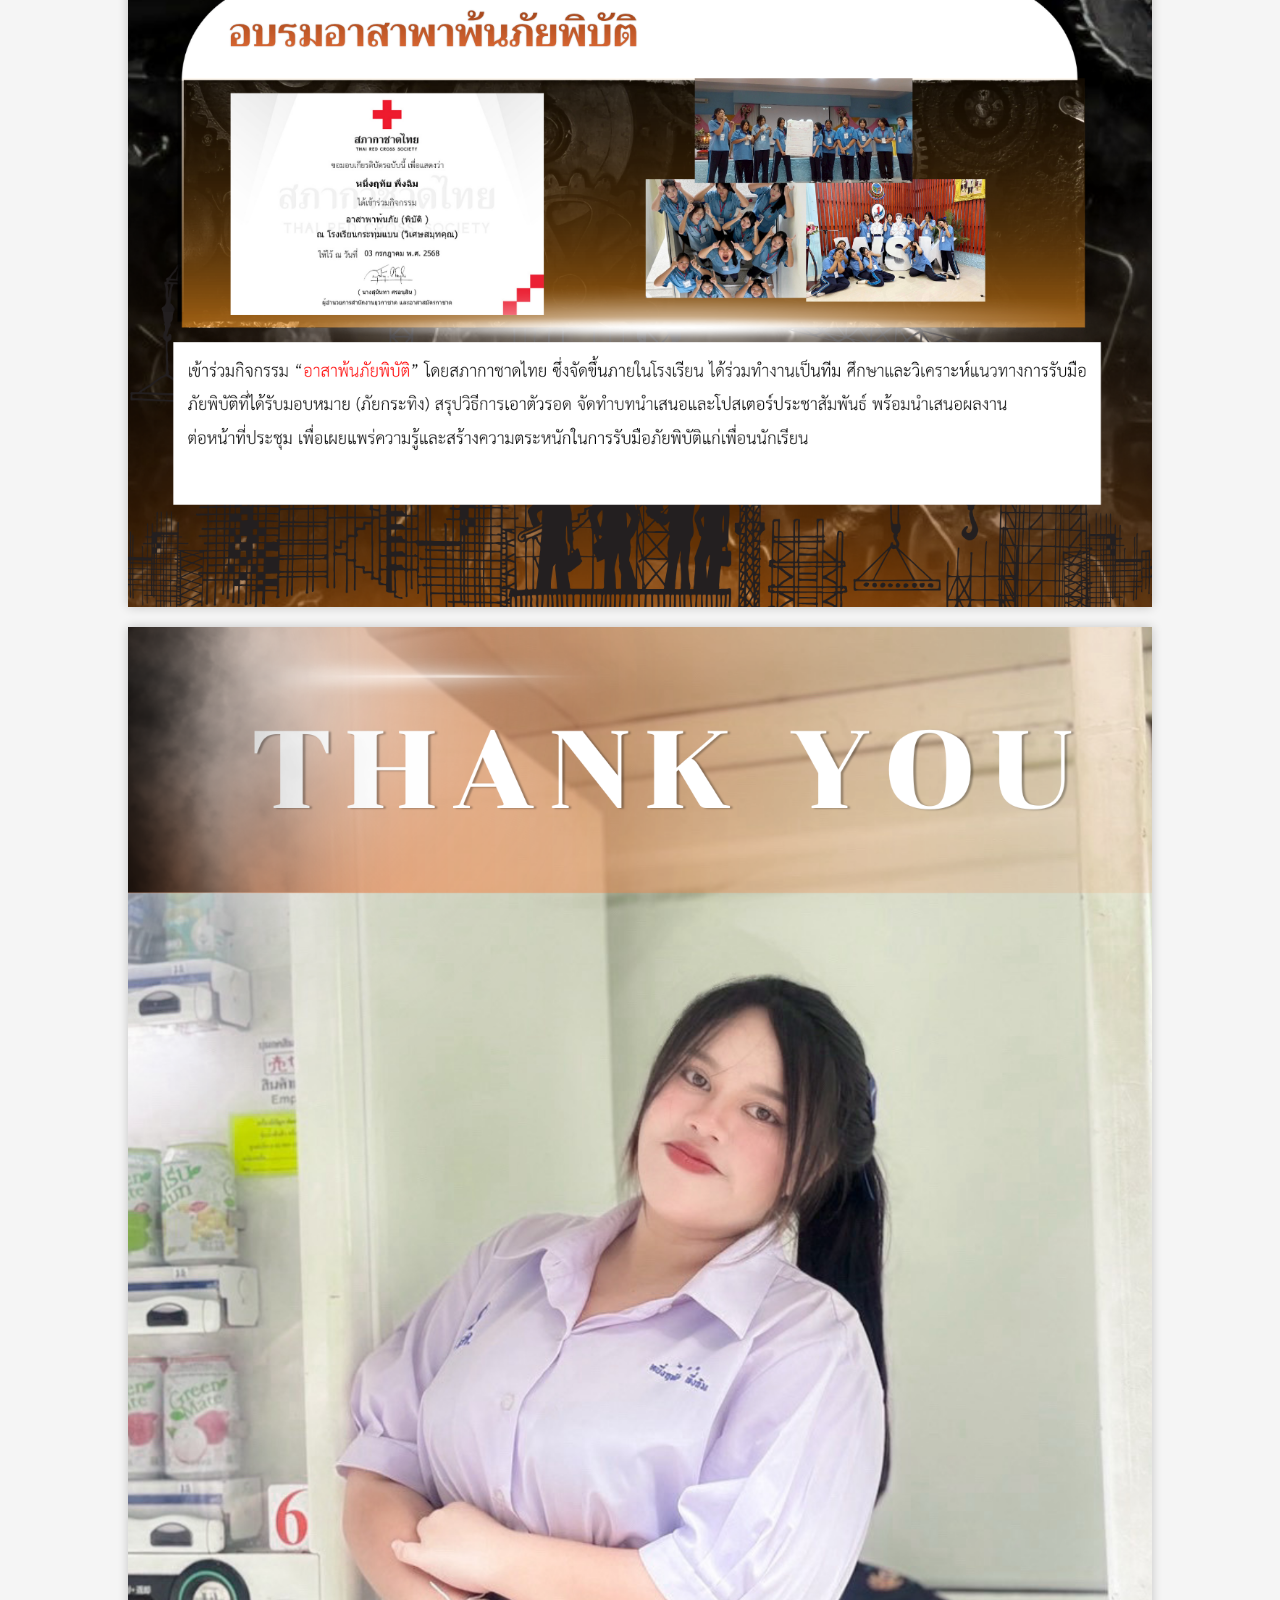
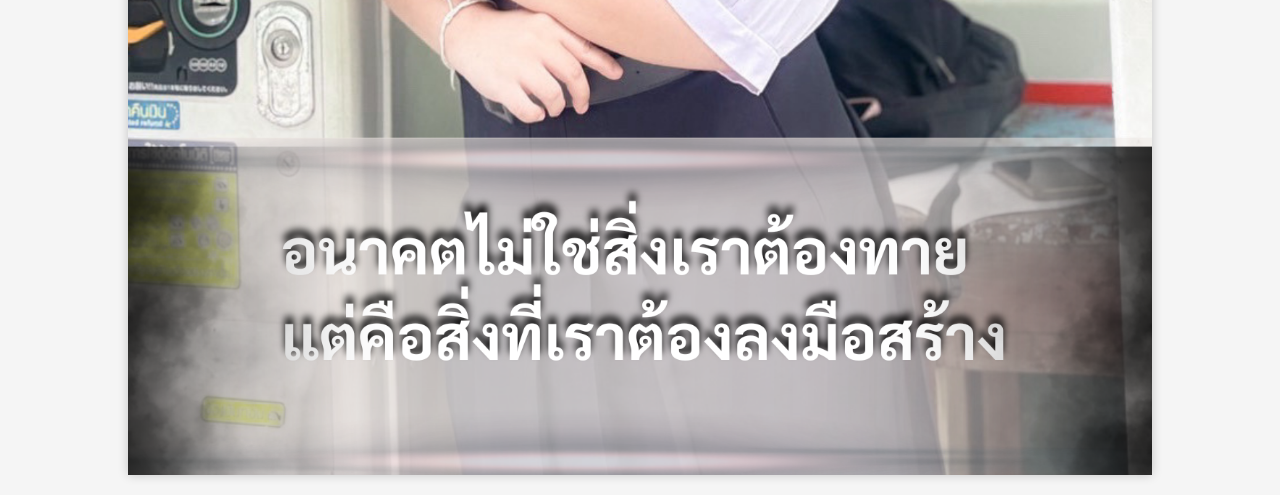
==== commit 94ea9515: "Update index.html" ====
--- a/index.html
+++ b/index.html
@@ -26,6 +26,7 @@
 <img src="PORTFOLIO (10).png">
 <img src="PORTFOLIO (11).png">
 <img src="PORTFOLIO (2).png">
+<img src="PORTFOLIO (3).png">   
 <img src="PORTFOLIO (5).png">
 <img src="PORTFOLIO (6).png">
 <img src="PORTFOLIO (7).png">
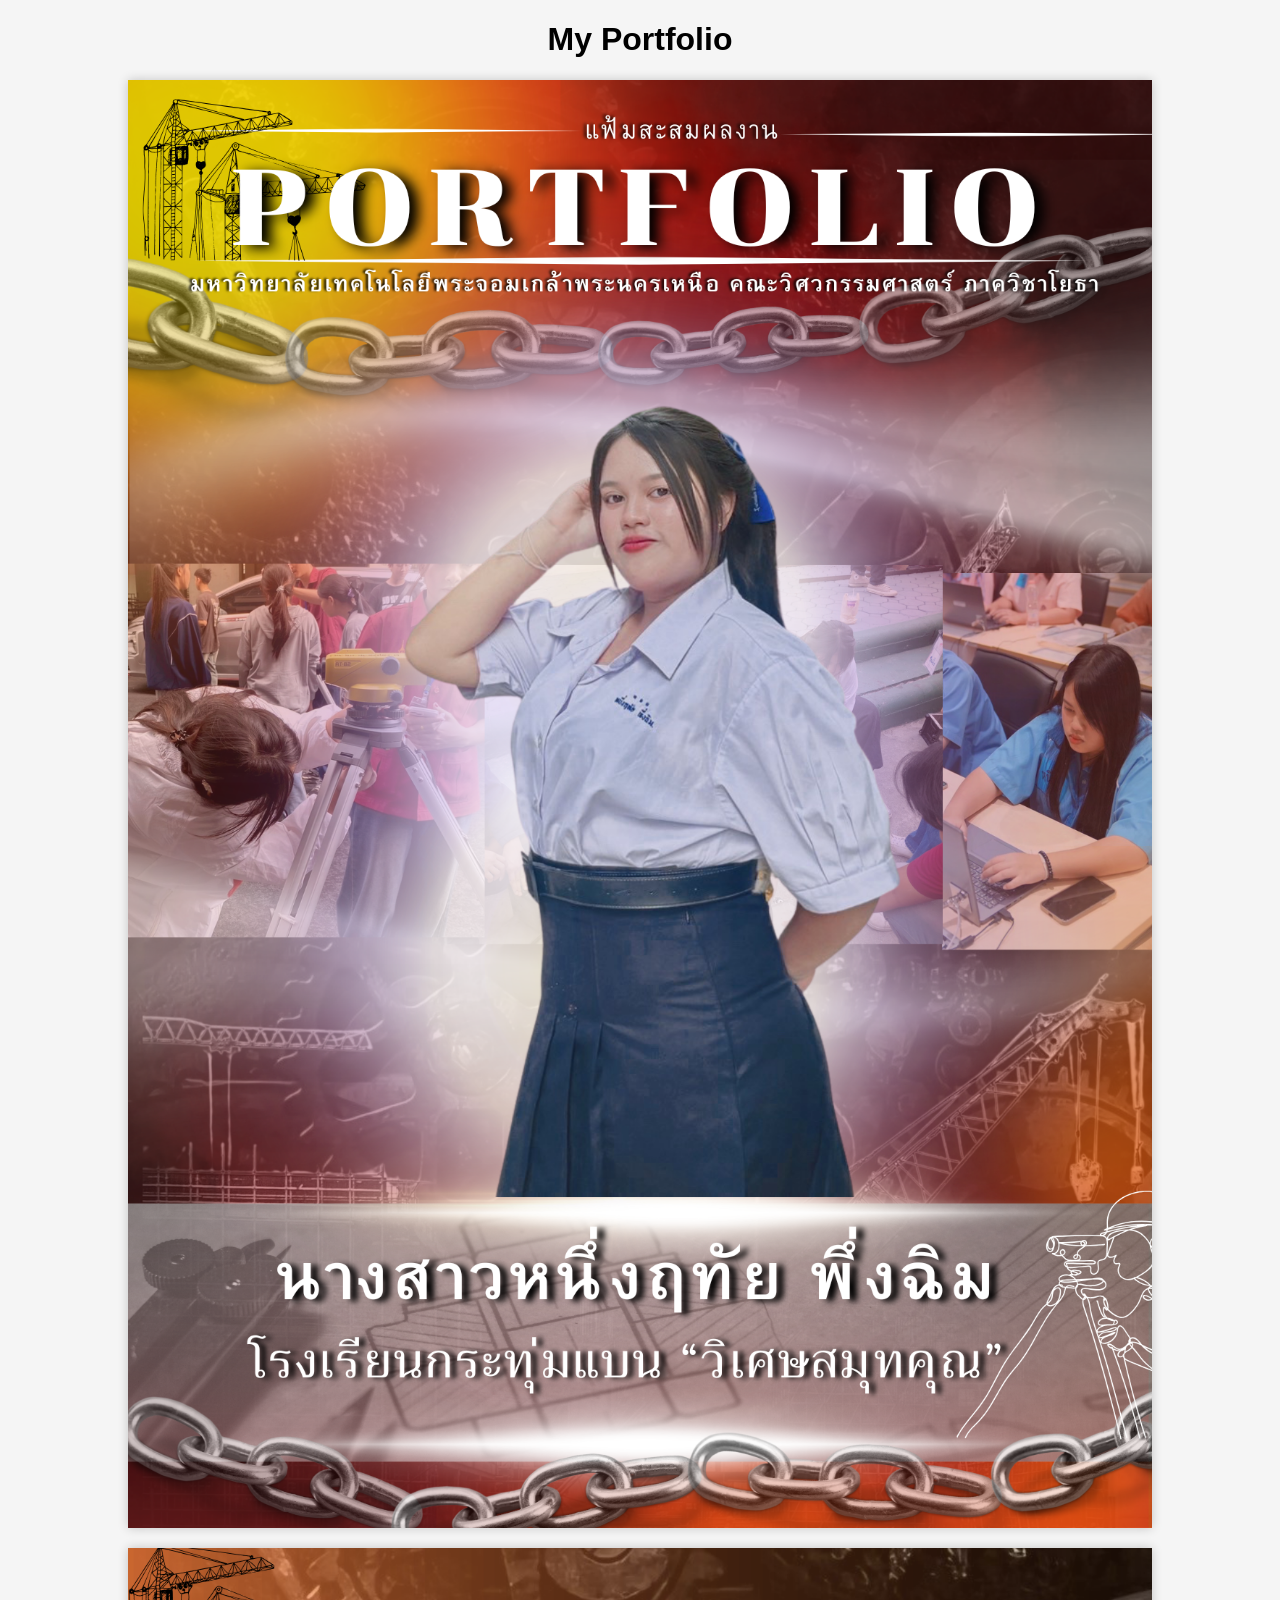
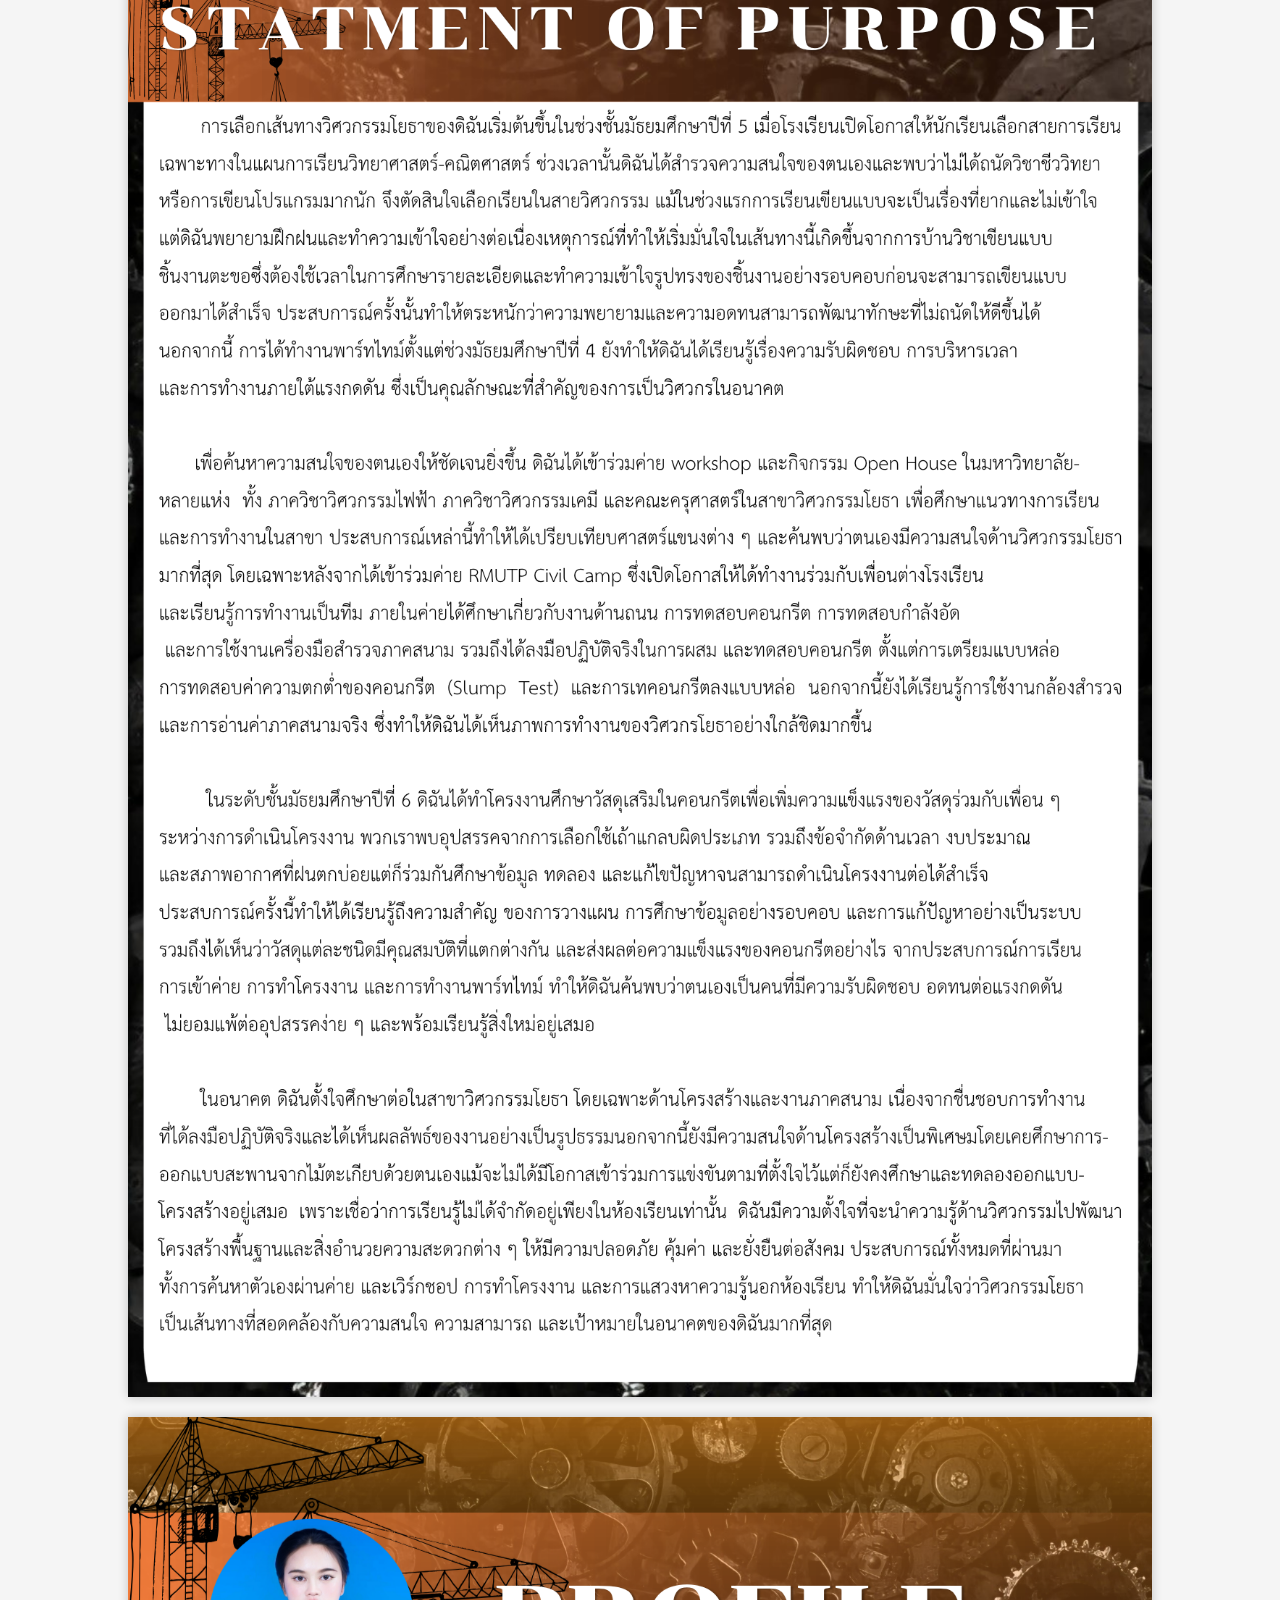
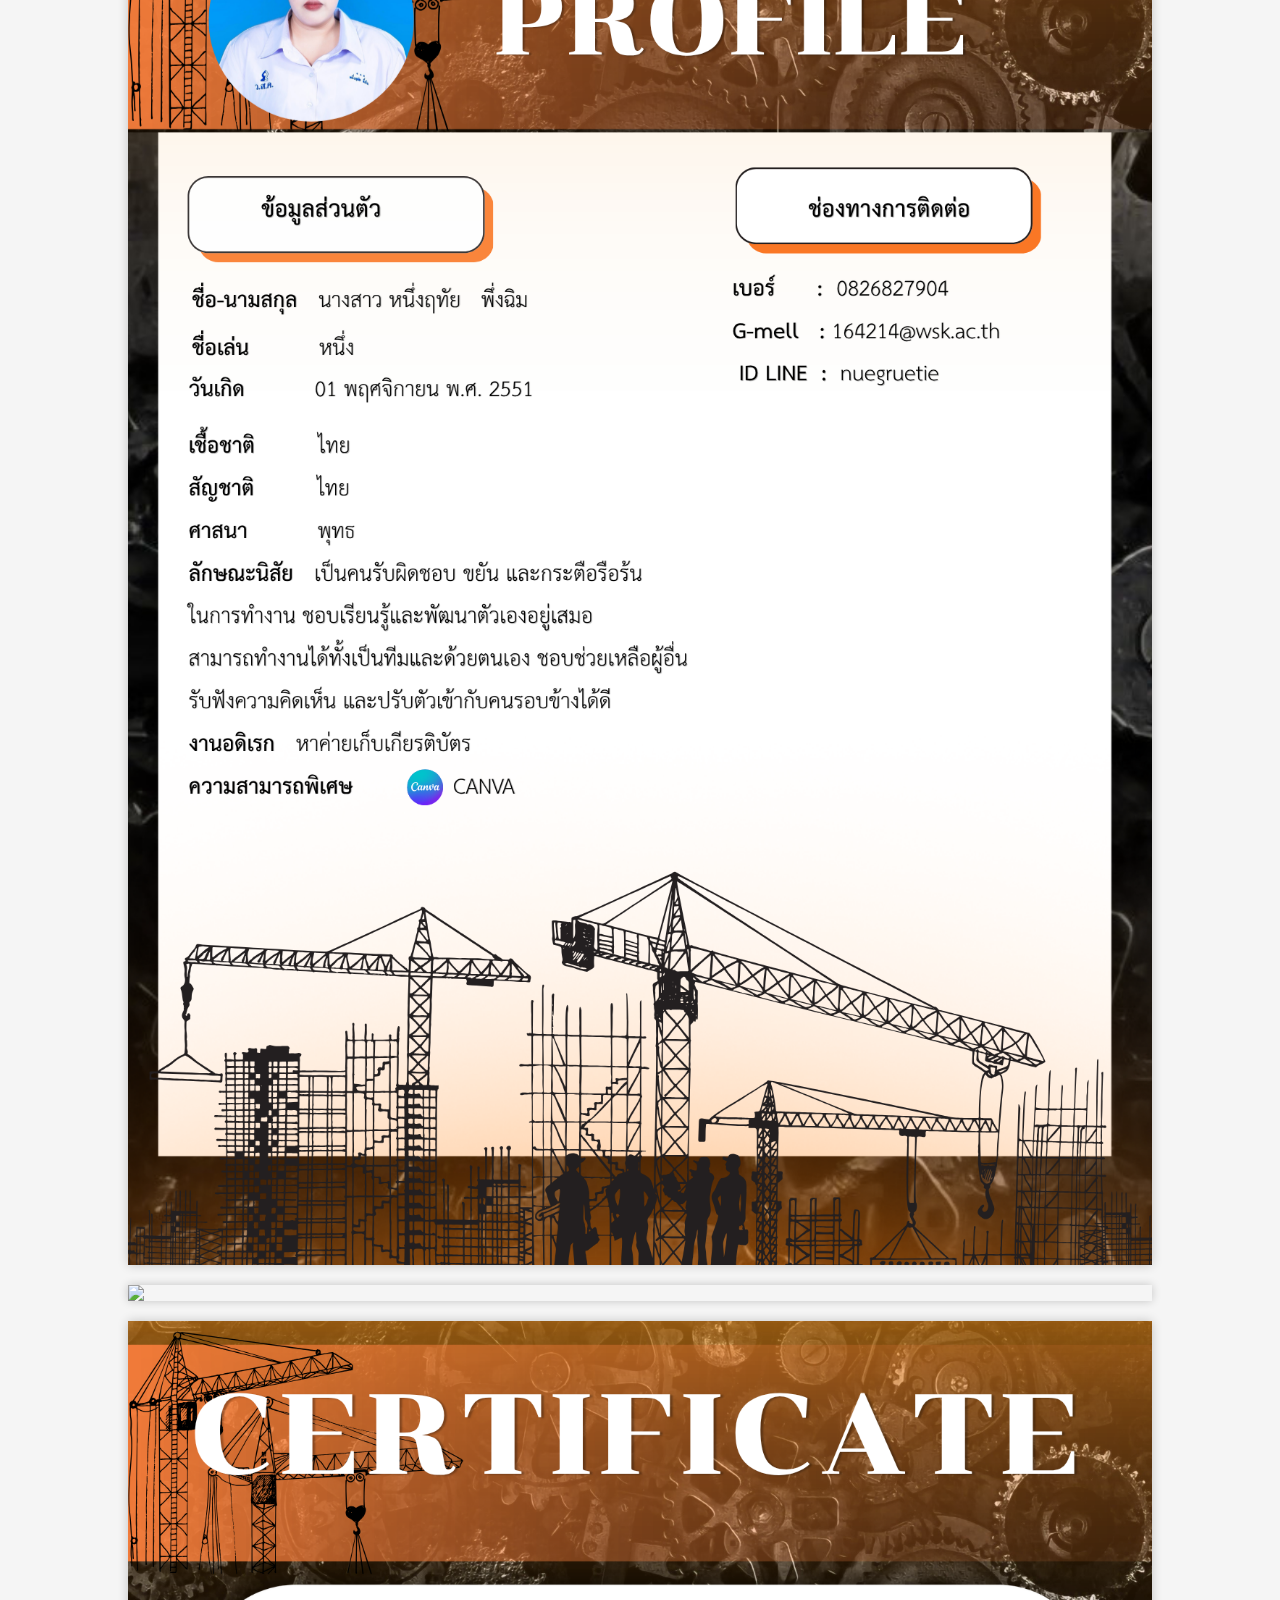
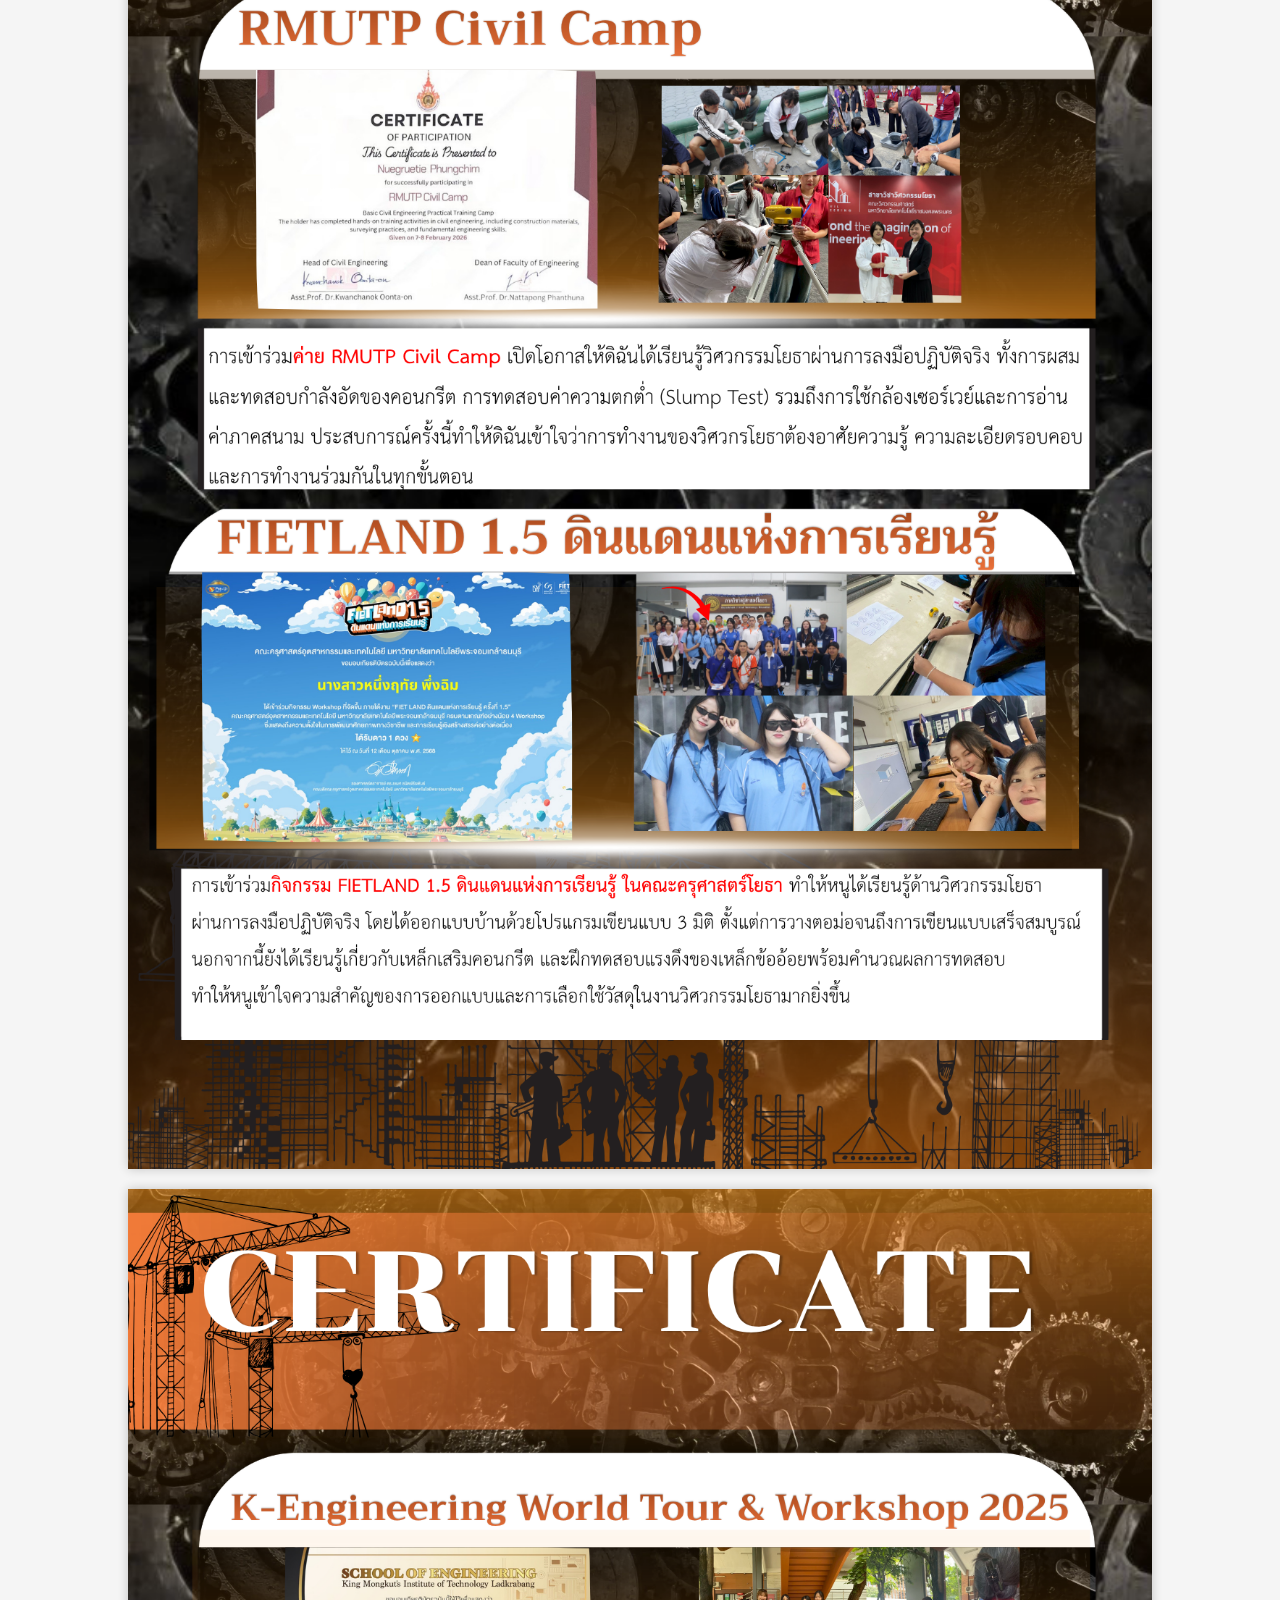
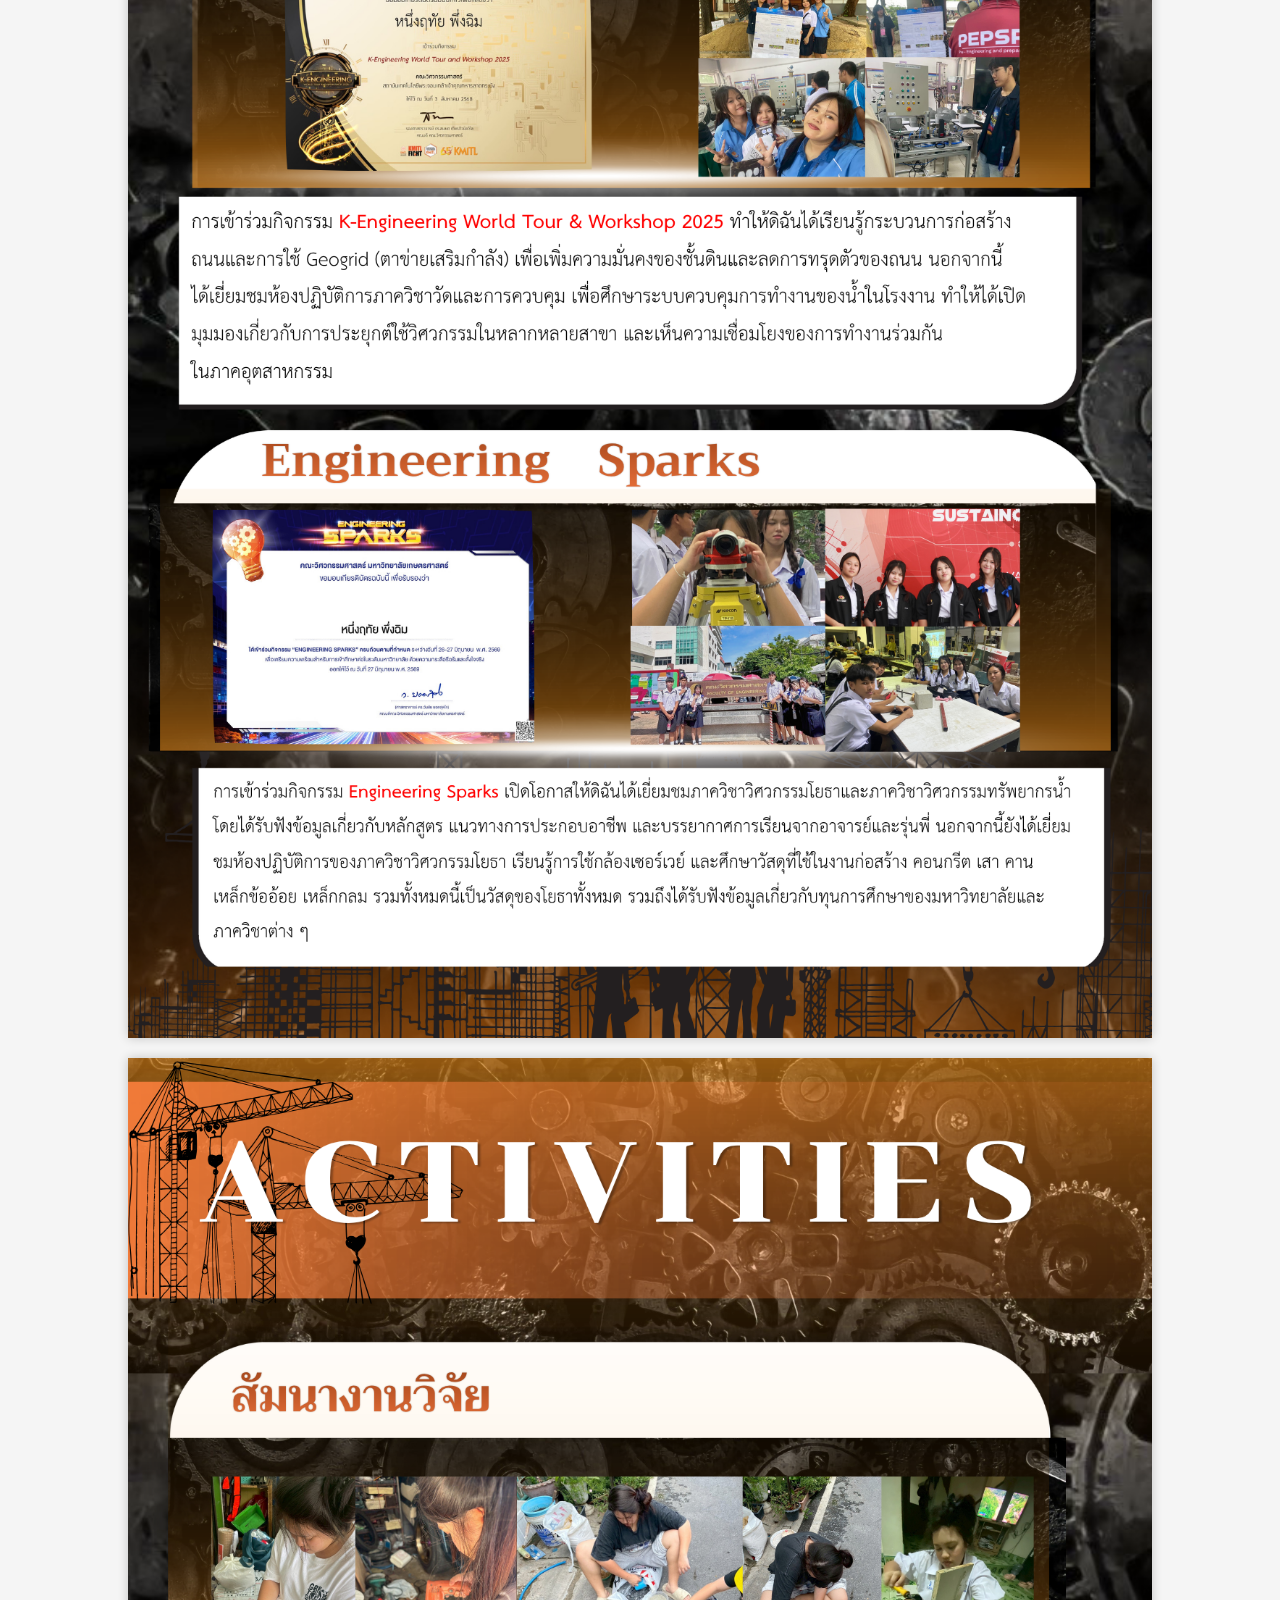
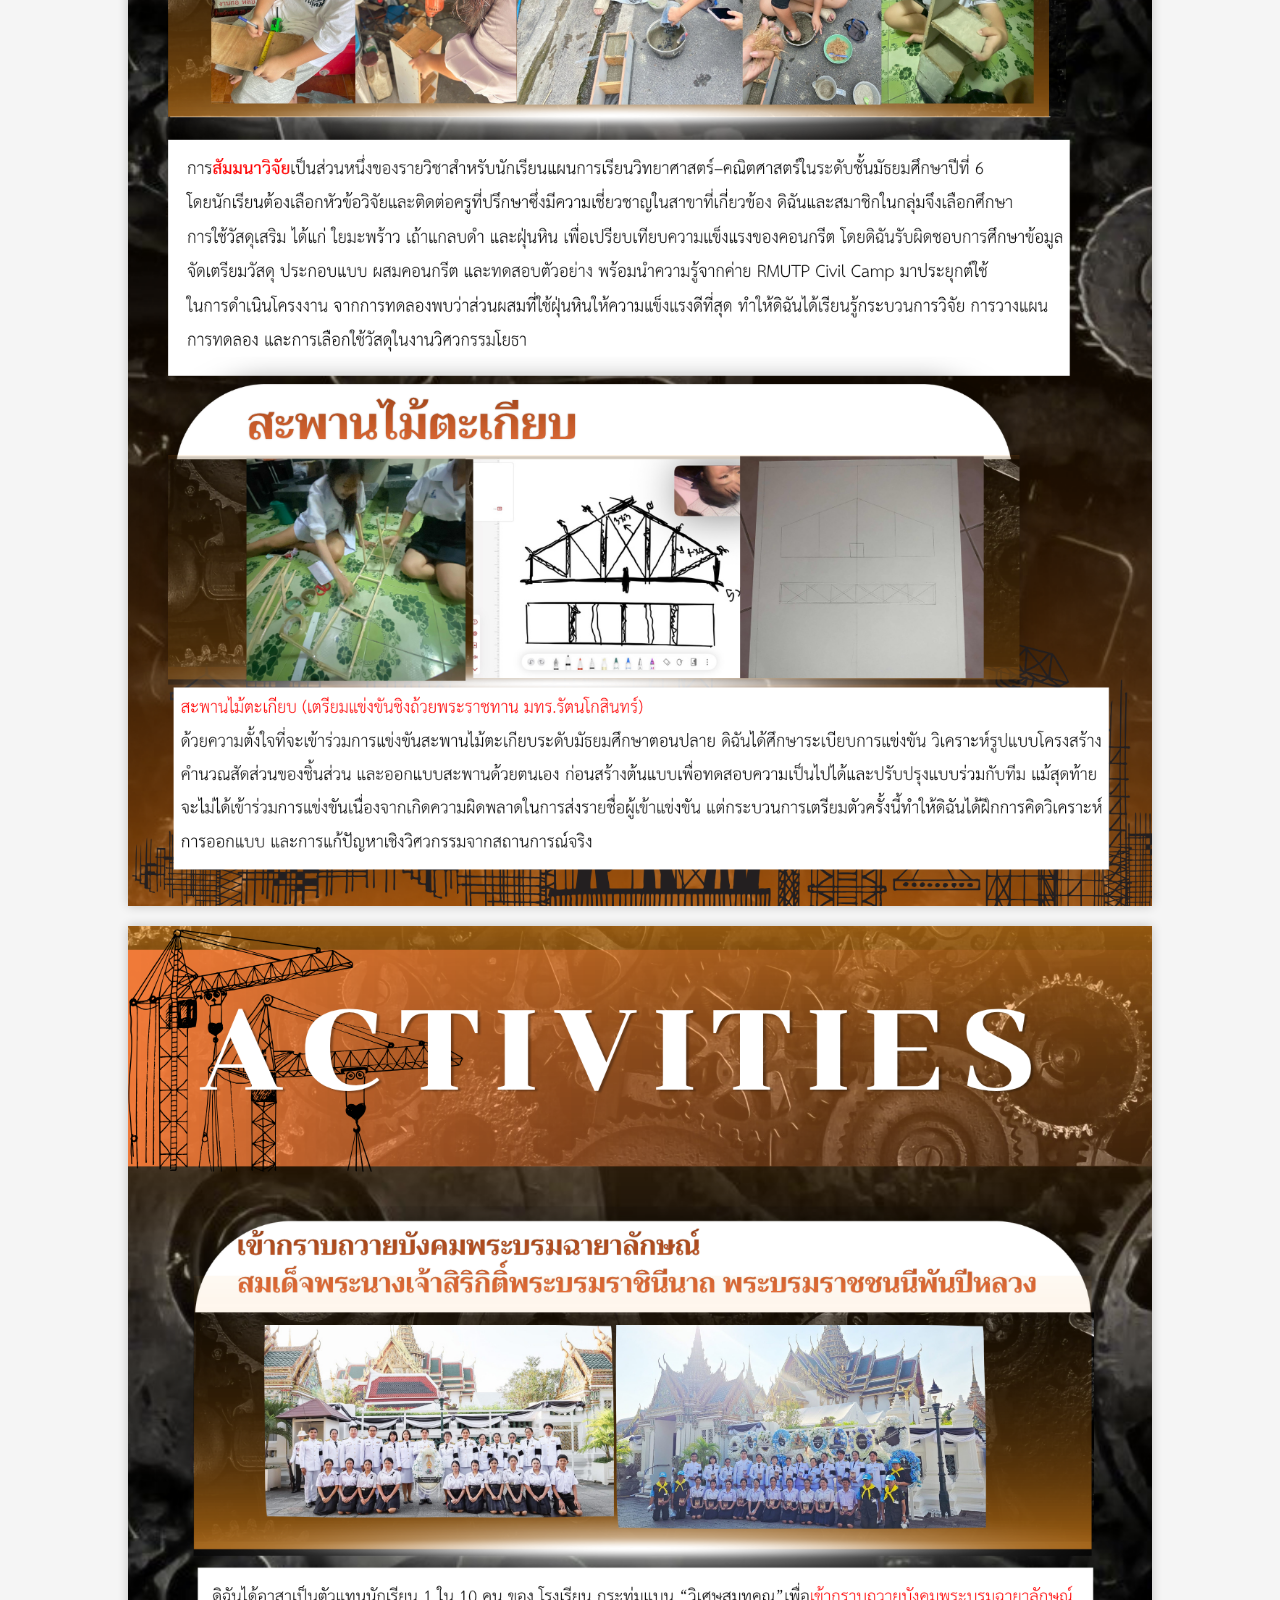
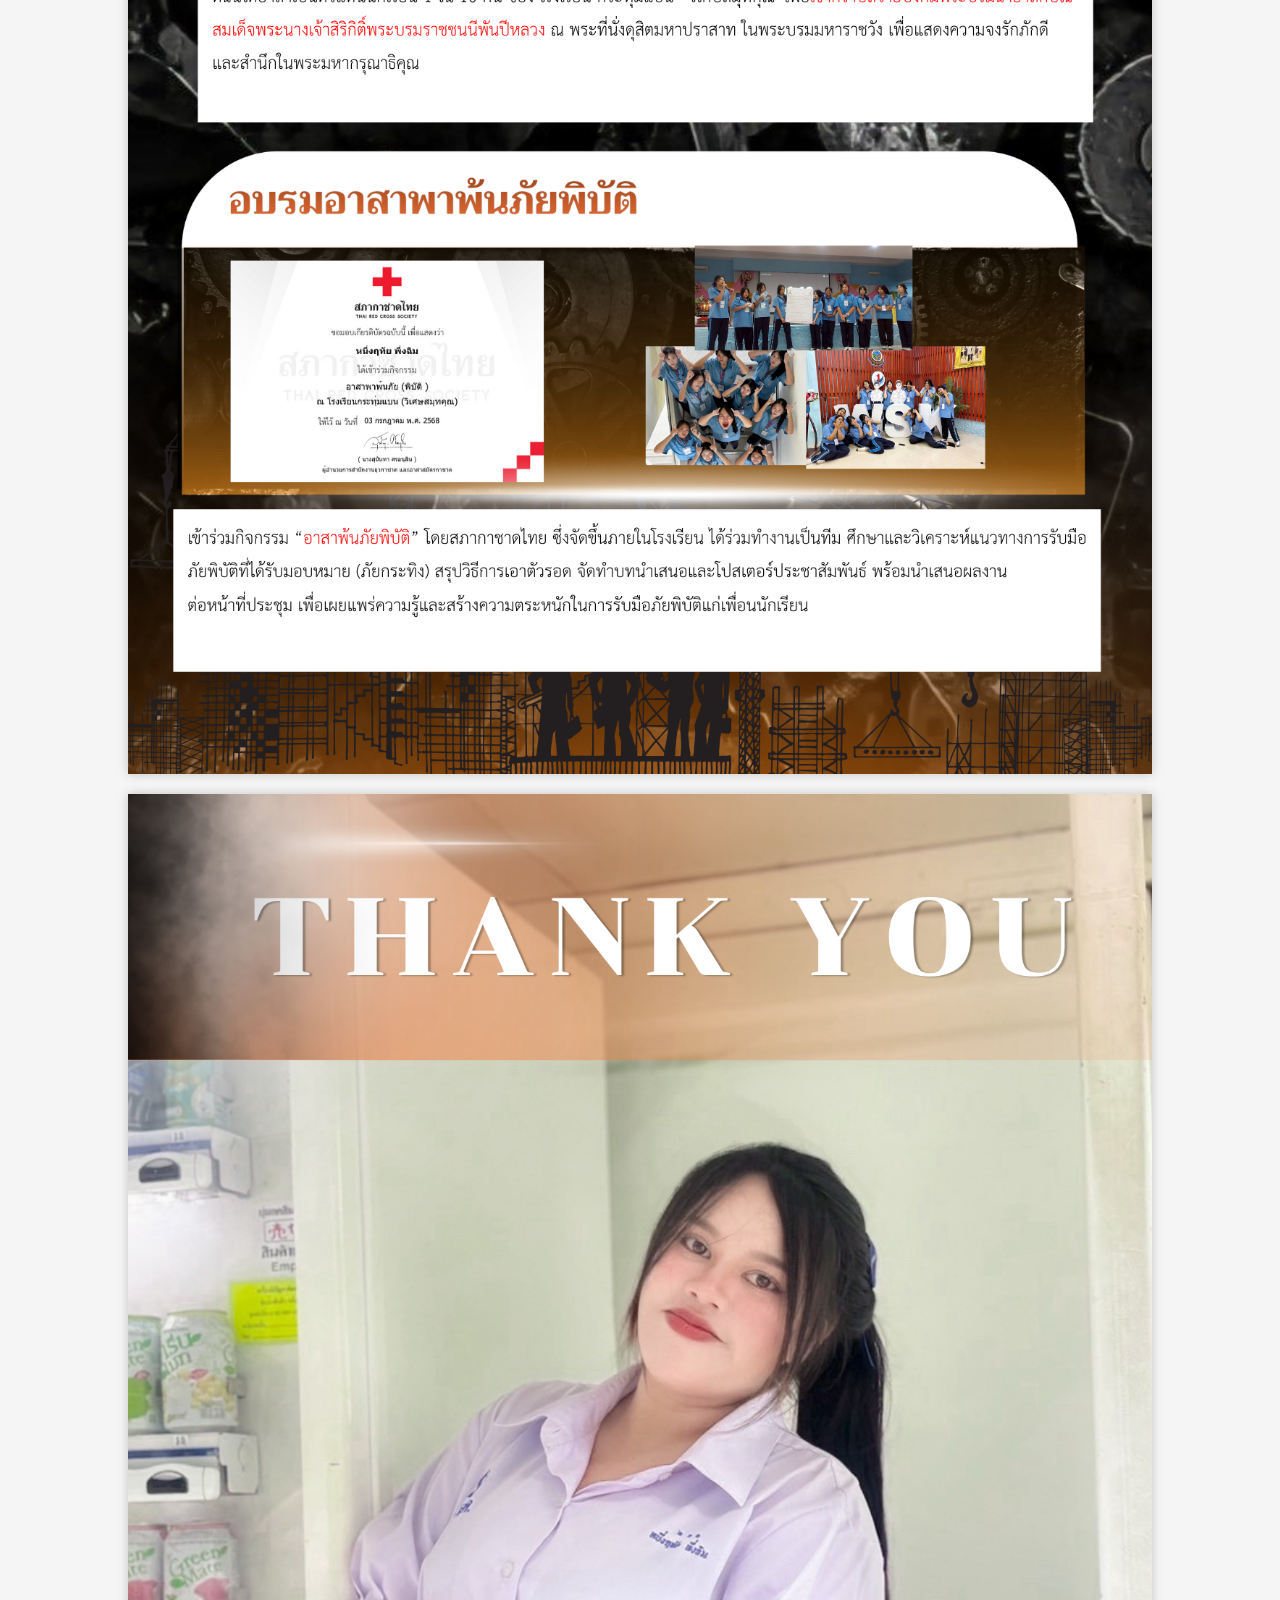
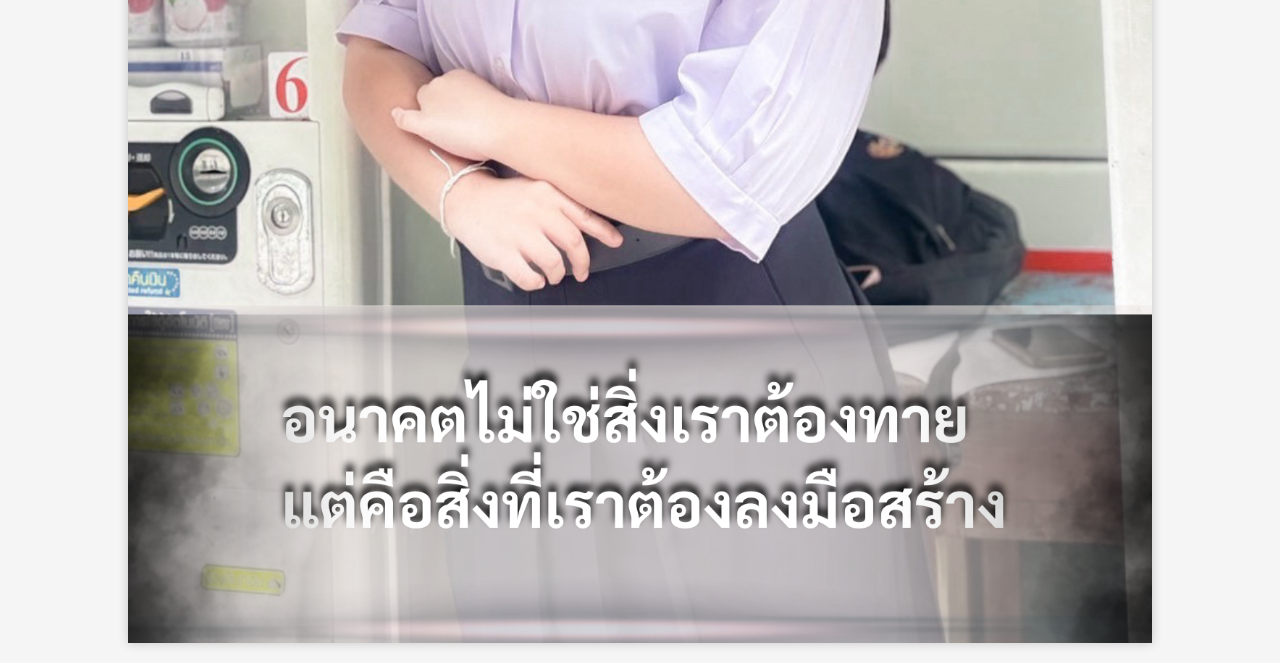
==== commit c512aa1a: "Update index.html" ====
--- a/index.html
+++ b/index.html
@@ -26,7 +26,7 @@
 <img src="PORTFOLIO (10).png">
 <img src="PORTFOLIO (11).png">
 <img src="PORTFOLIO (2).png">
-<img src="PORTFOLIO (3).png">   
+<img src="IMG_ (0753).png">   
 <img src="PORTFOLIO (5).png">
 <img src="PORTFOLIO (6).png">
 <img src="PORTFOLIO (7).png">
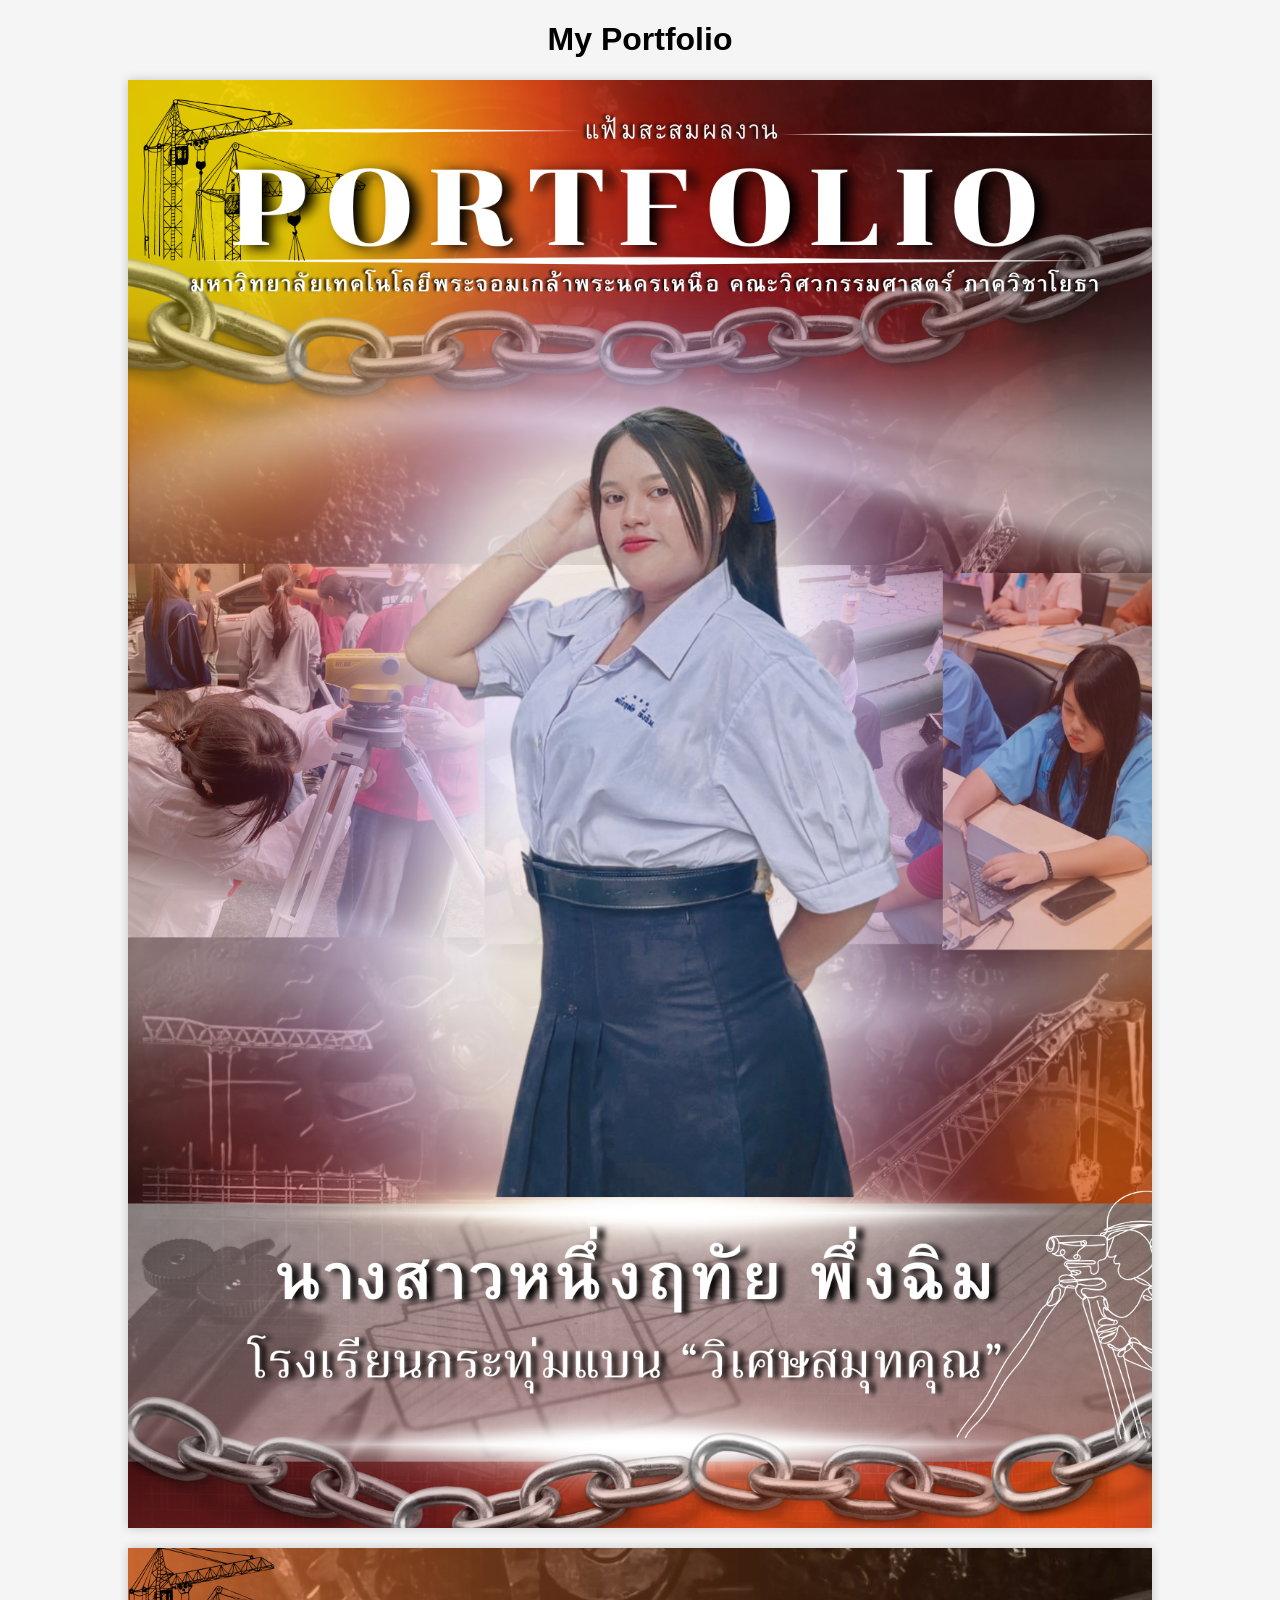
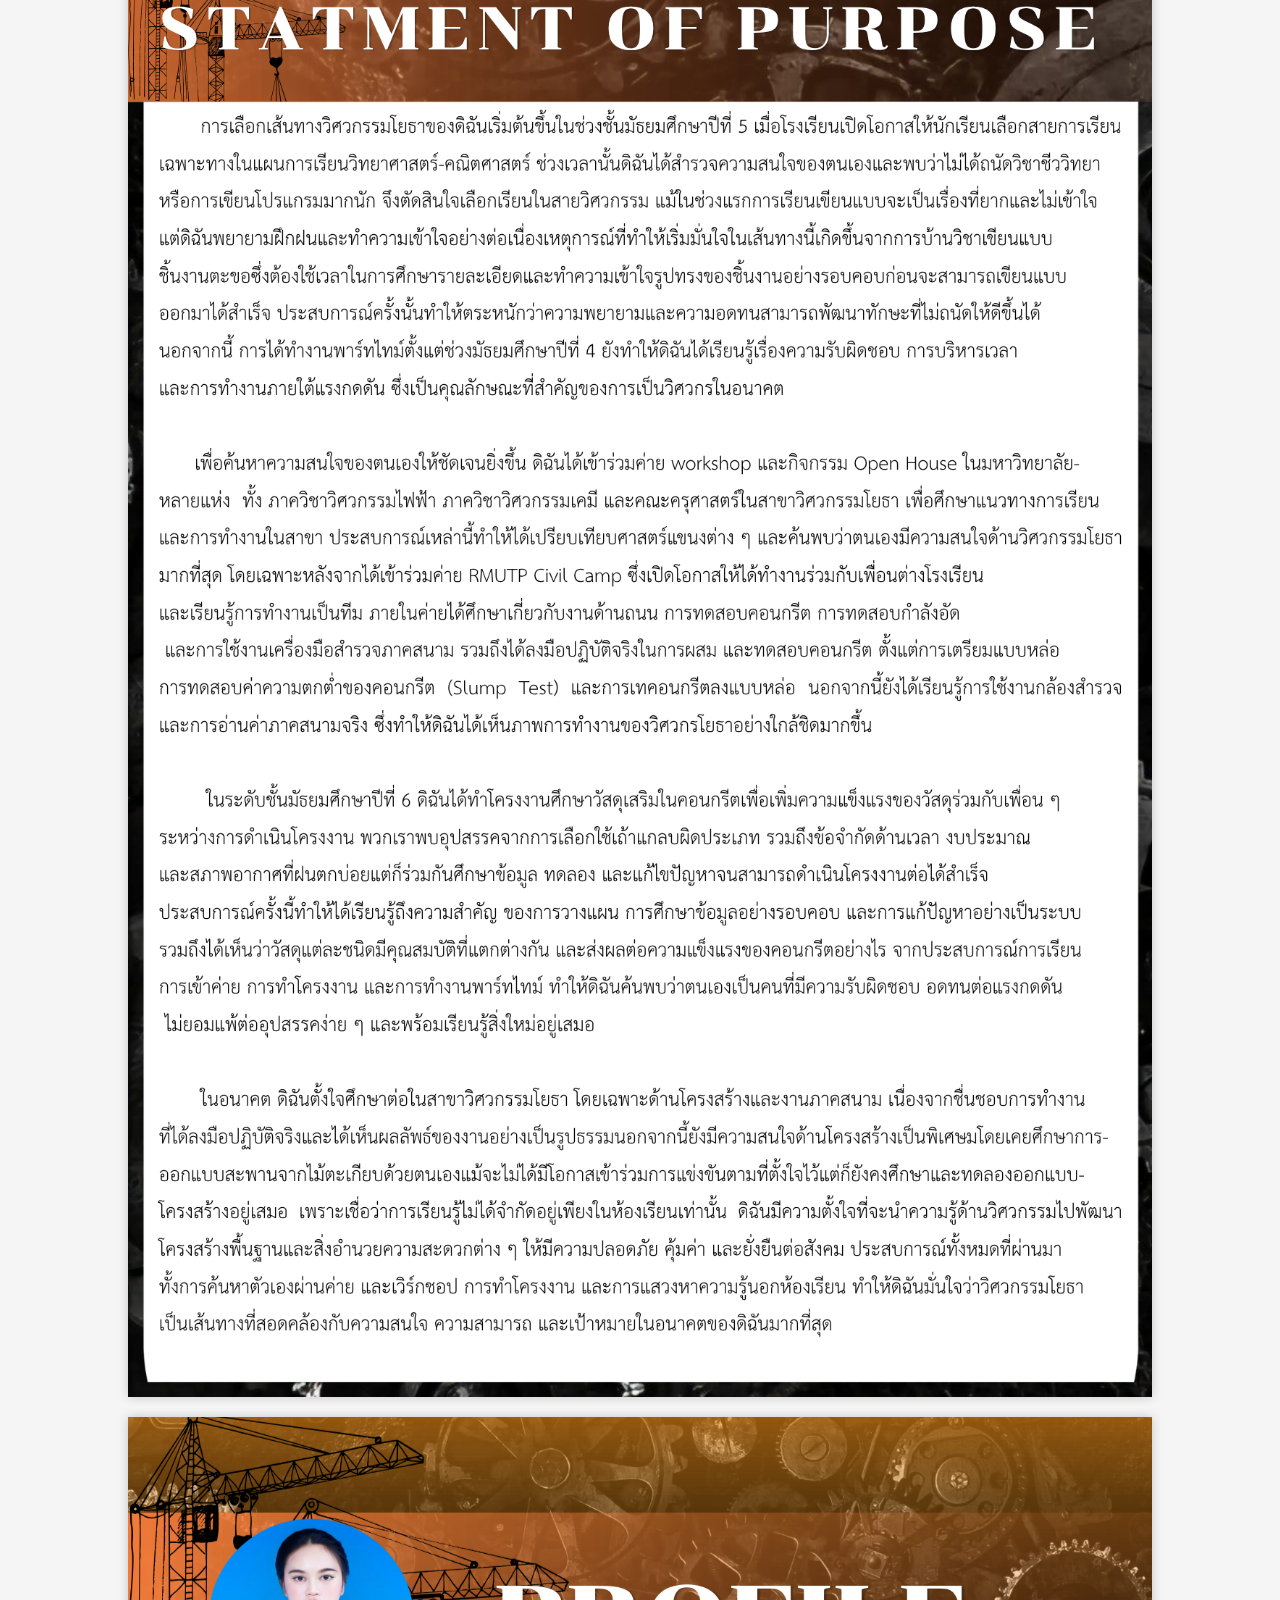
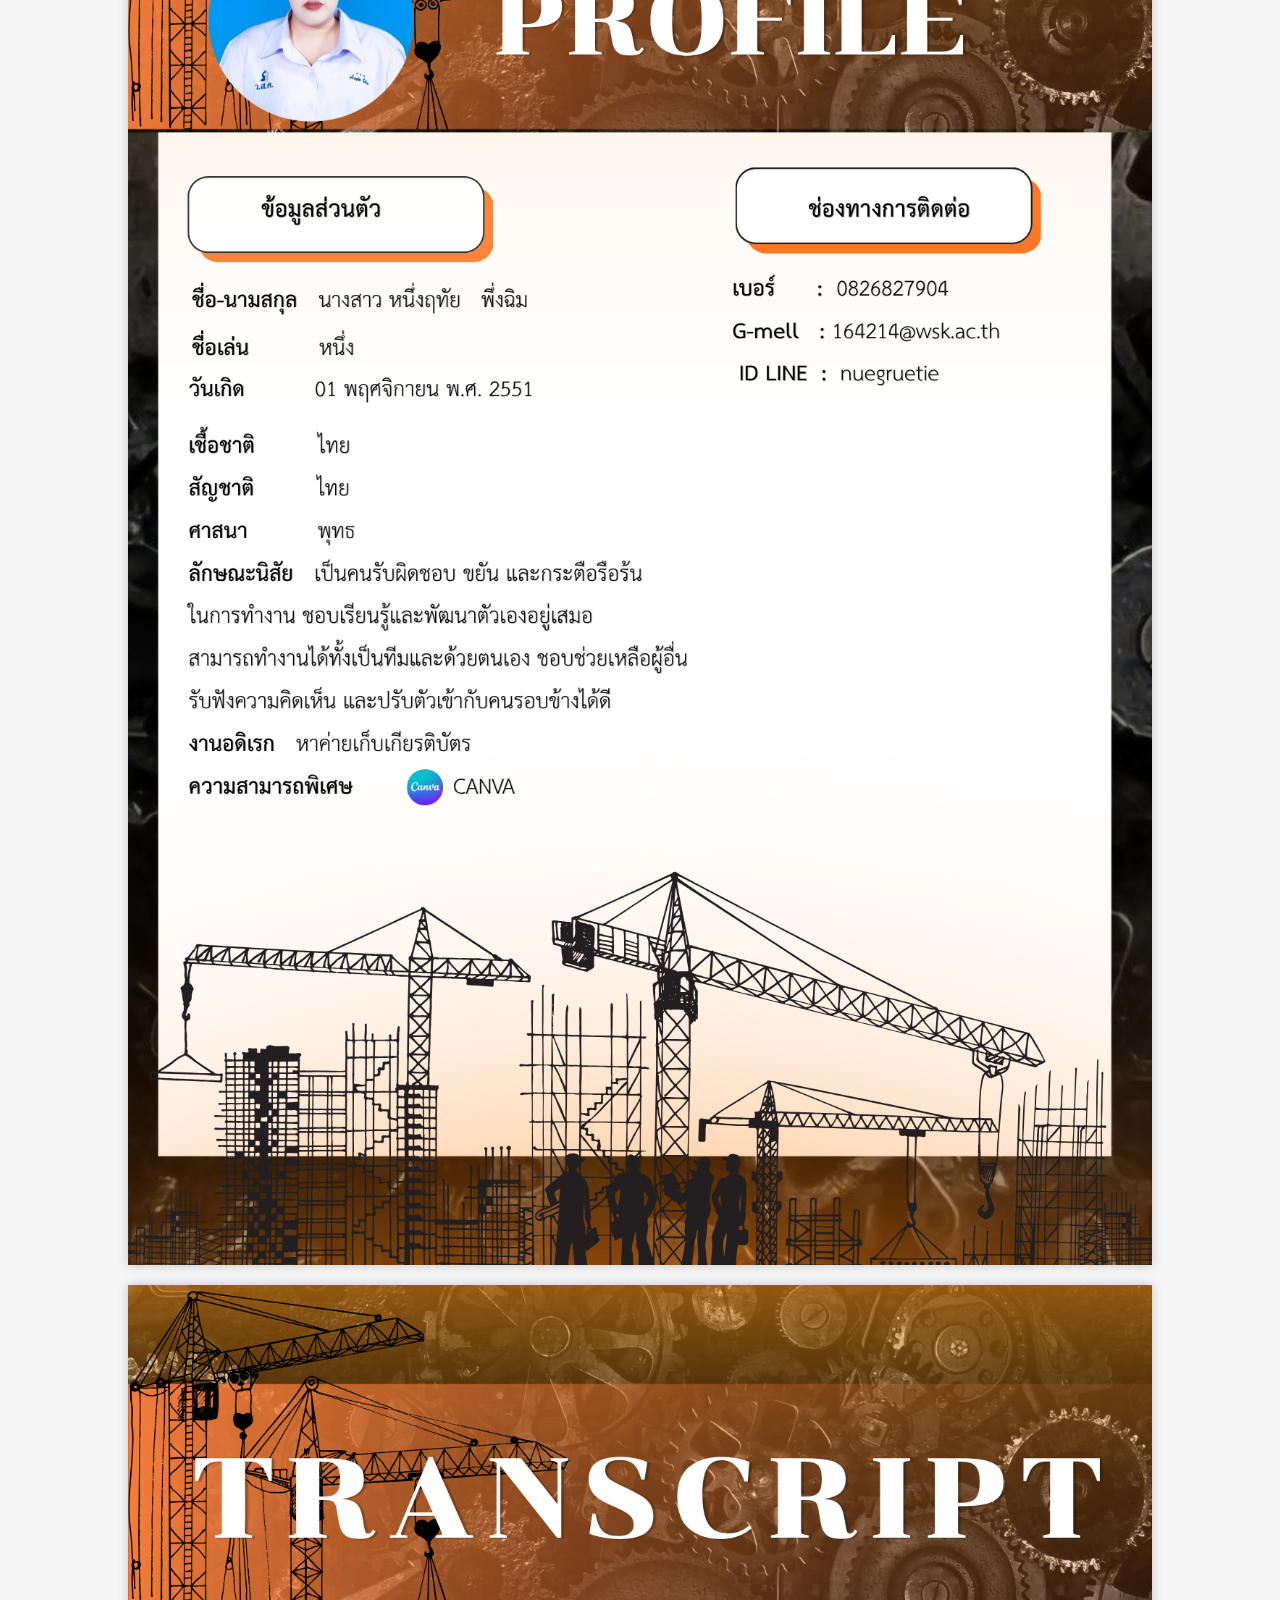
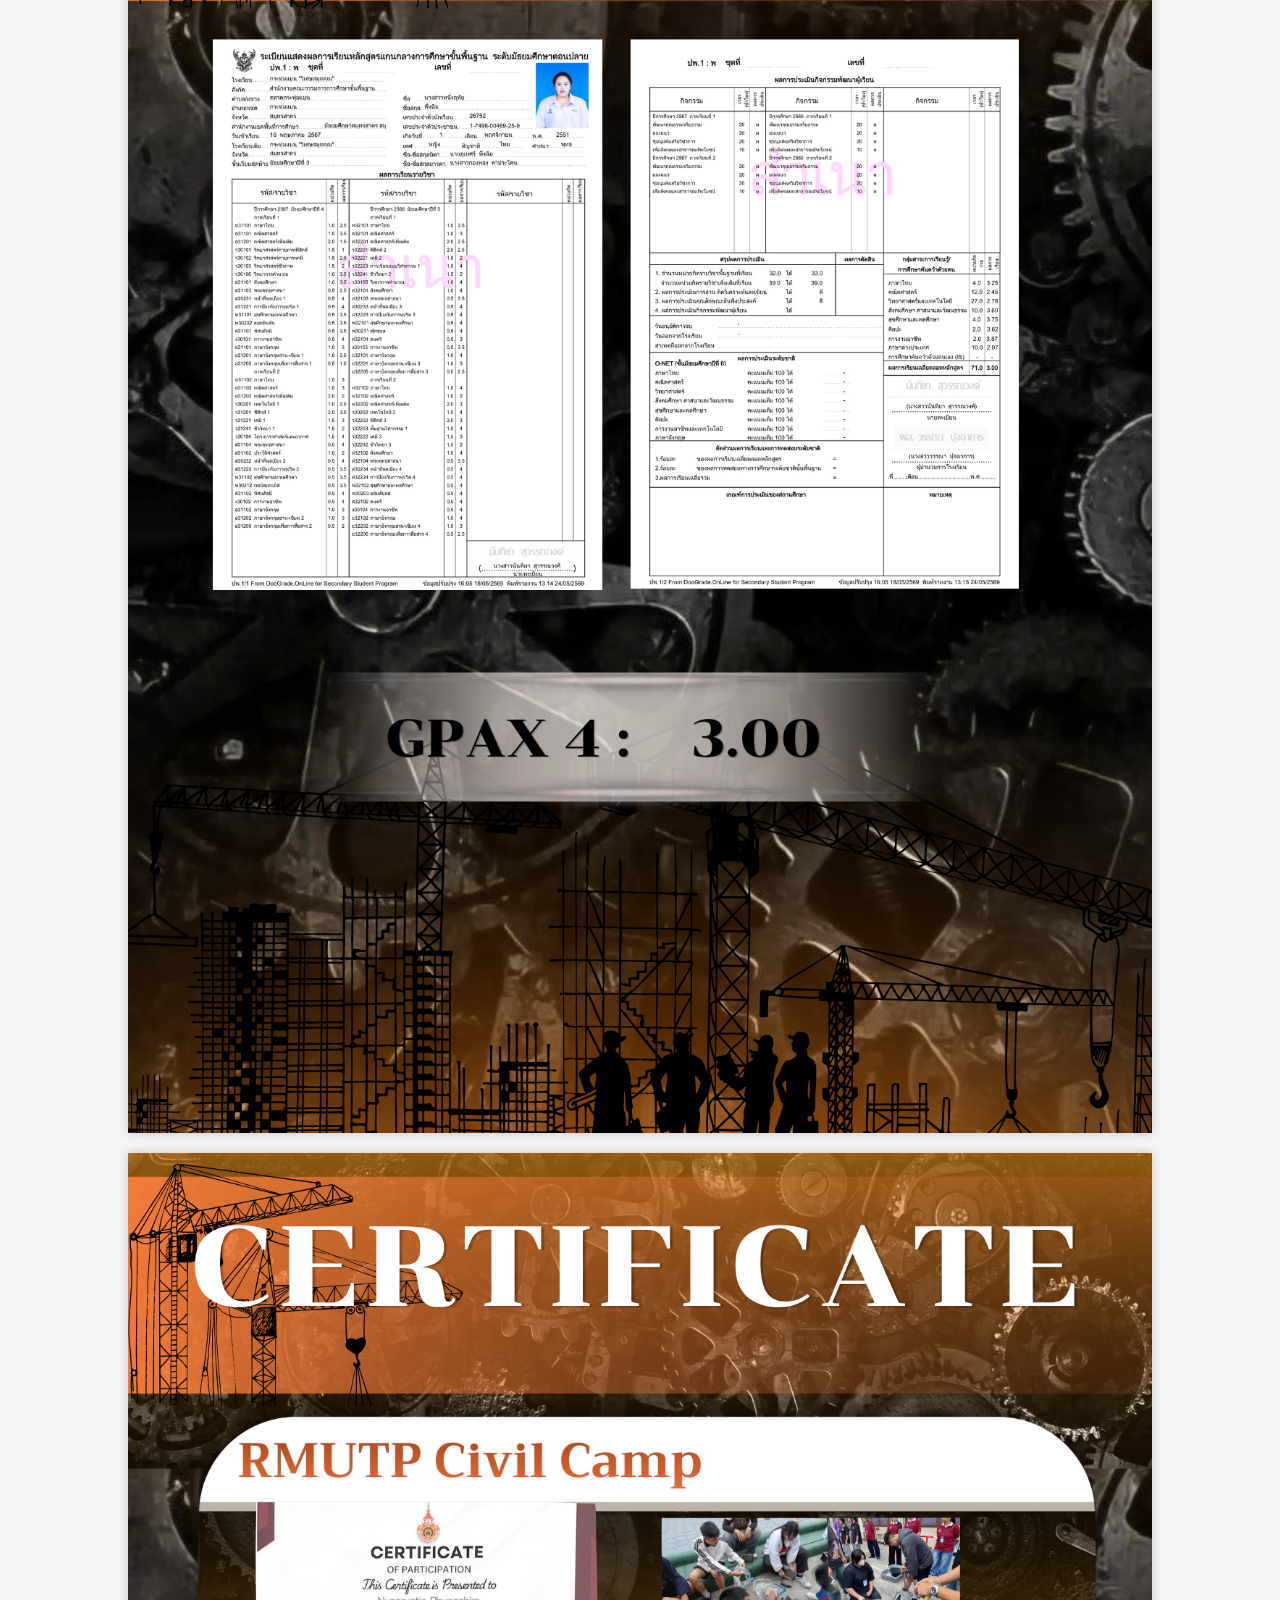
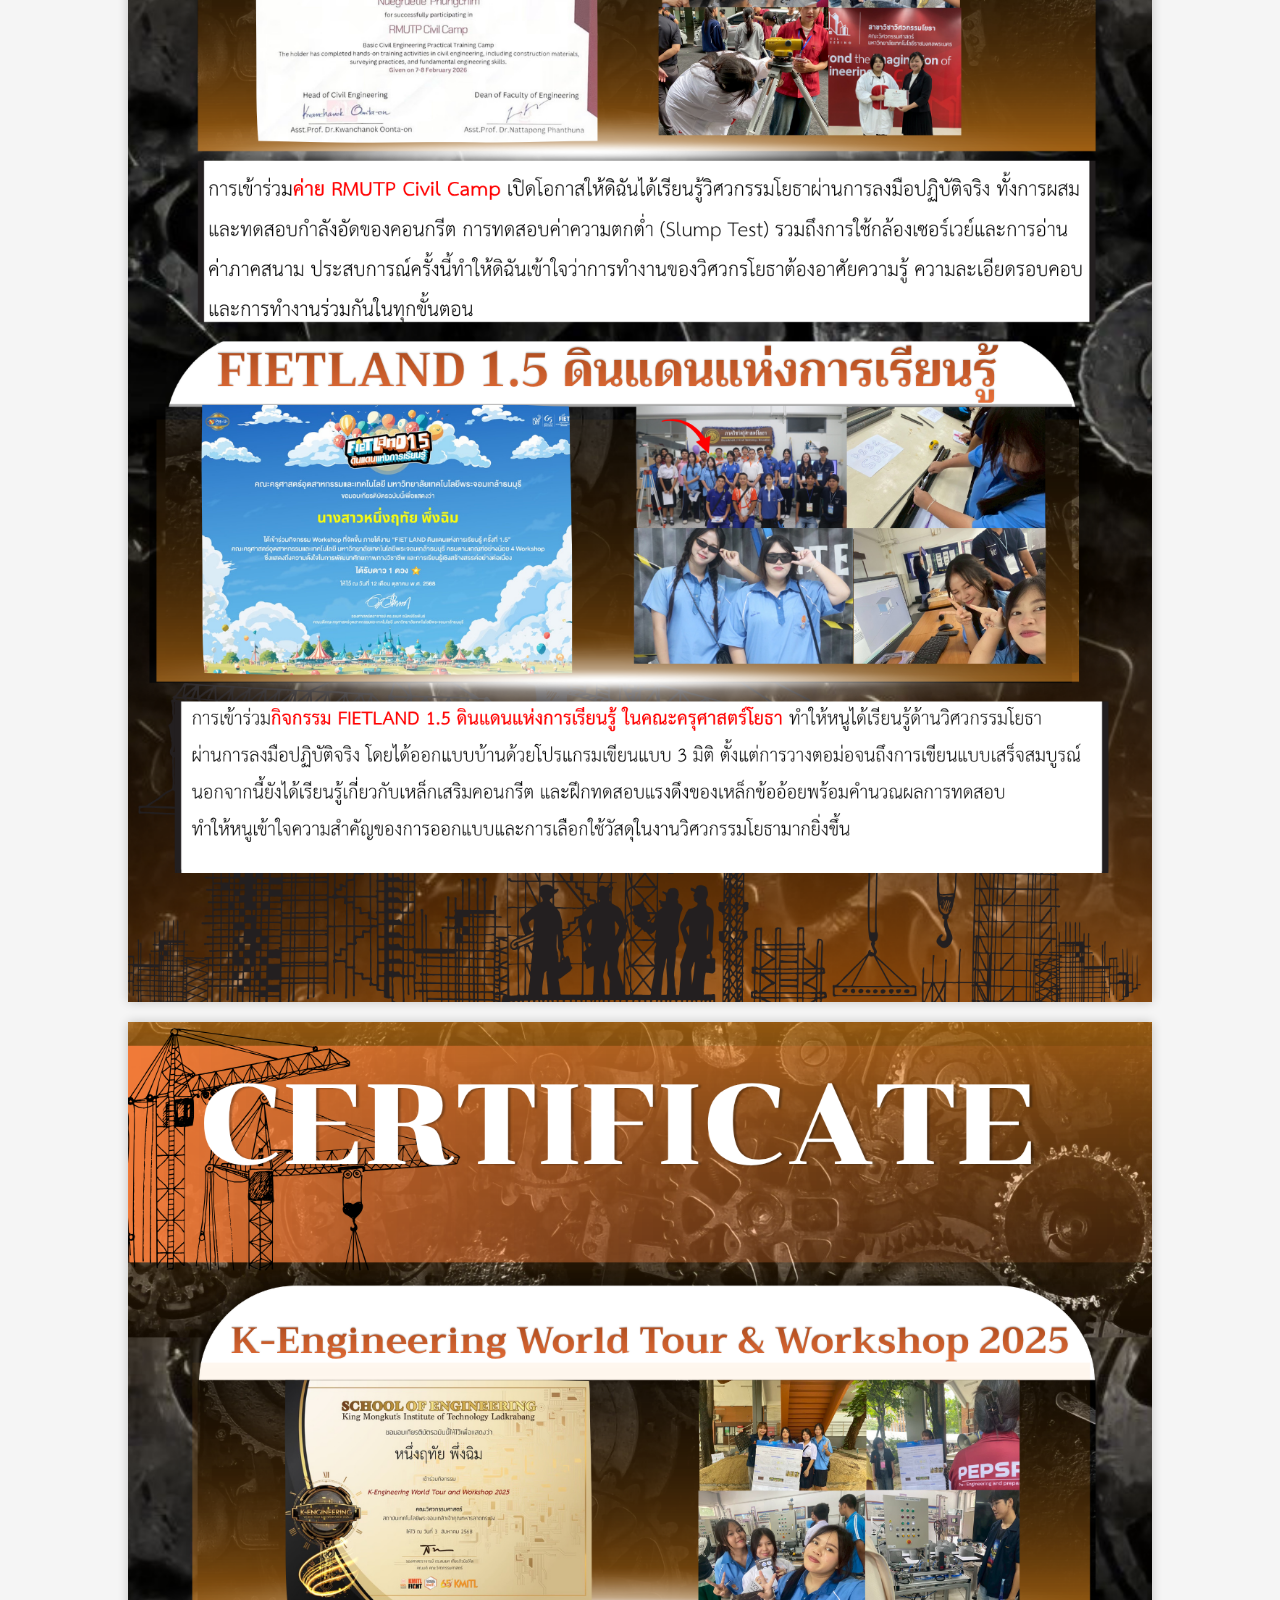
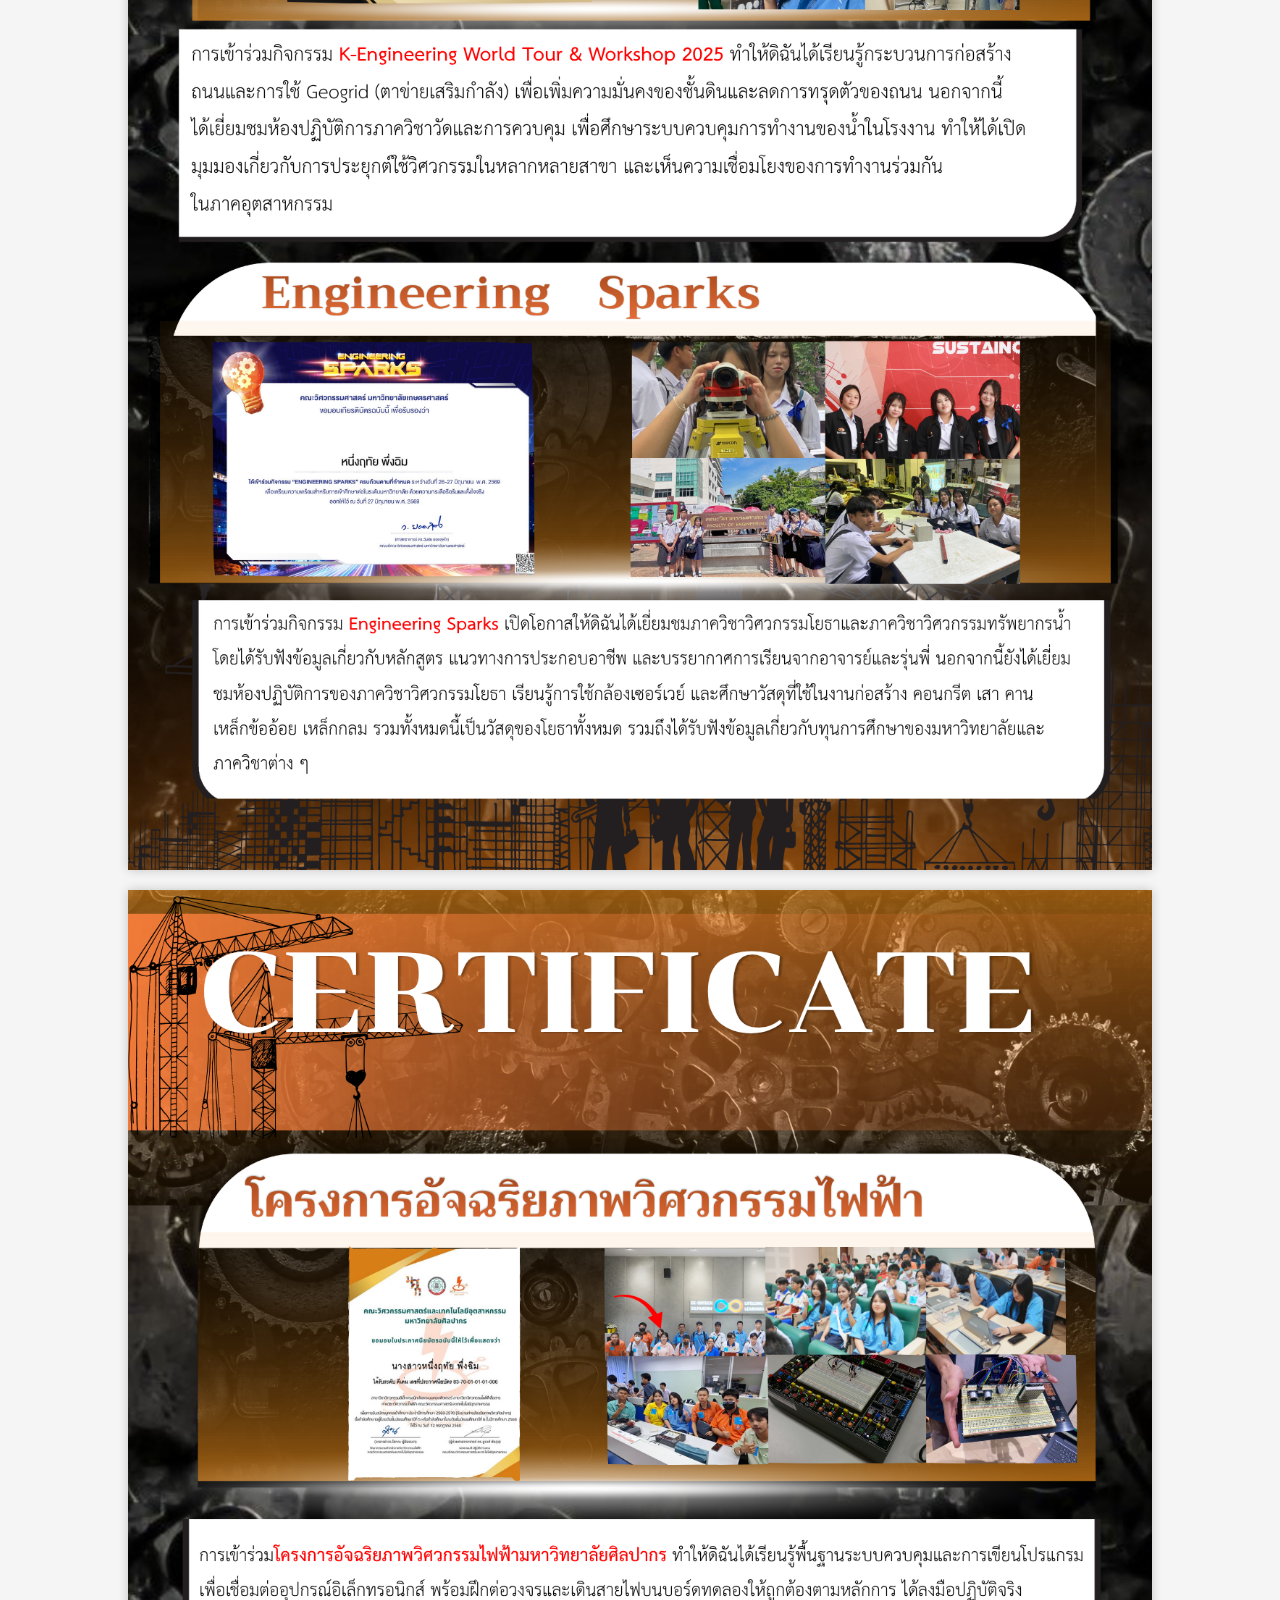
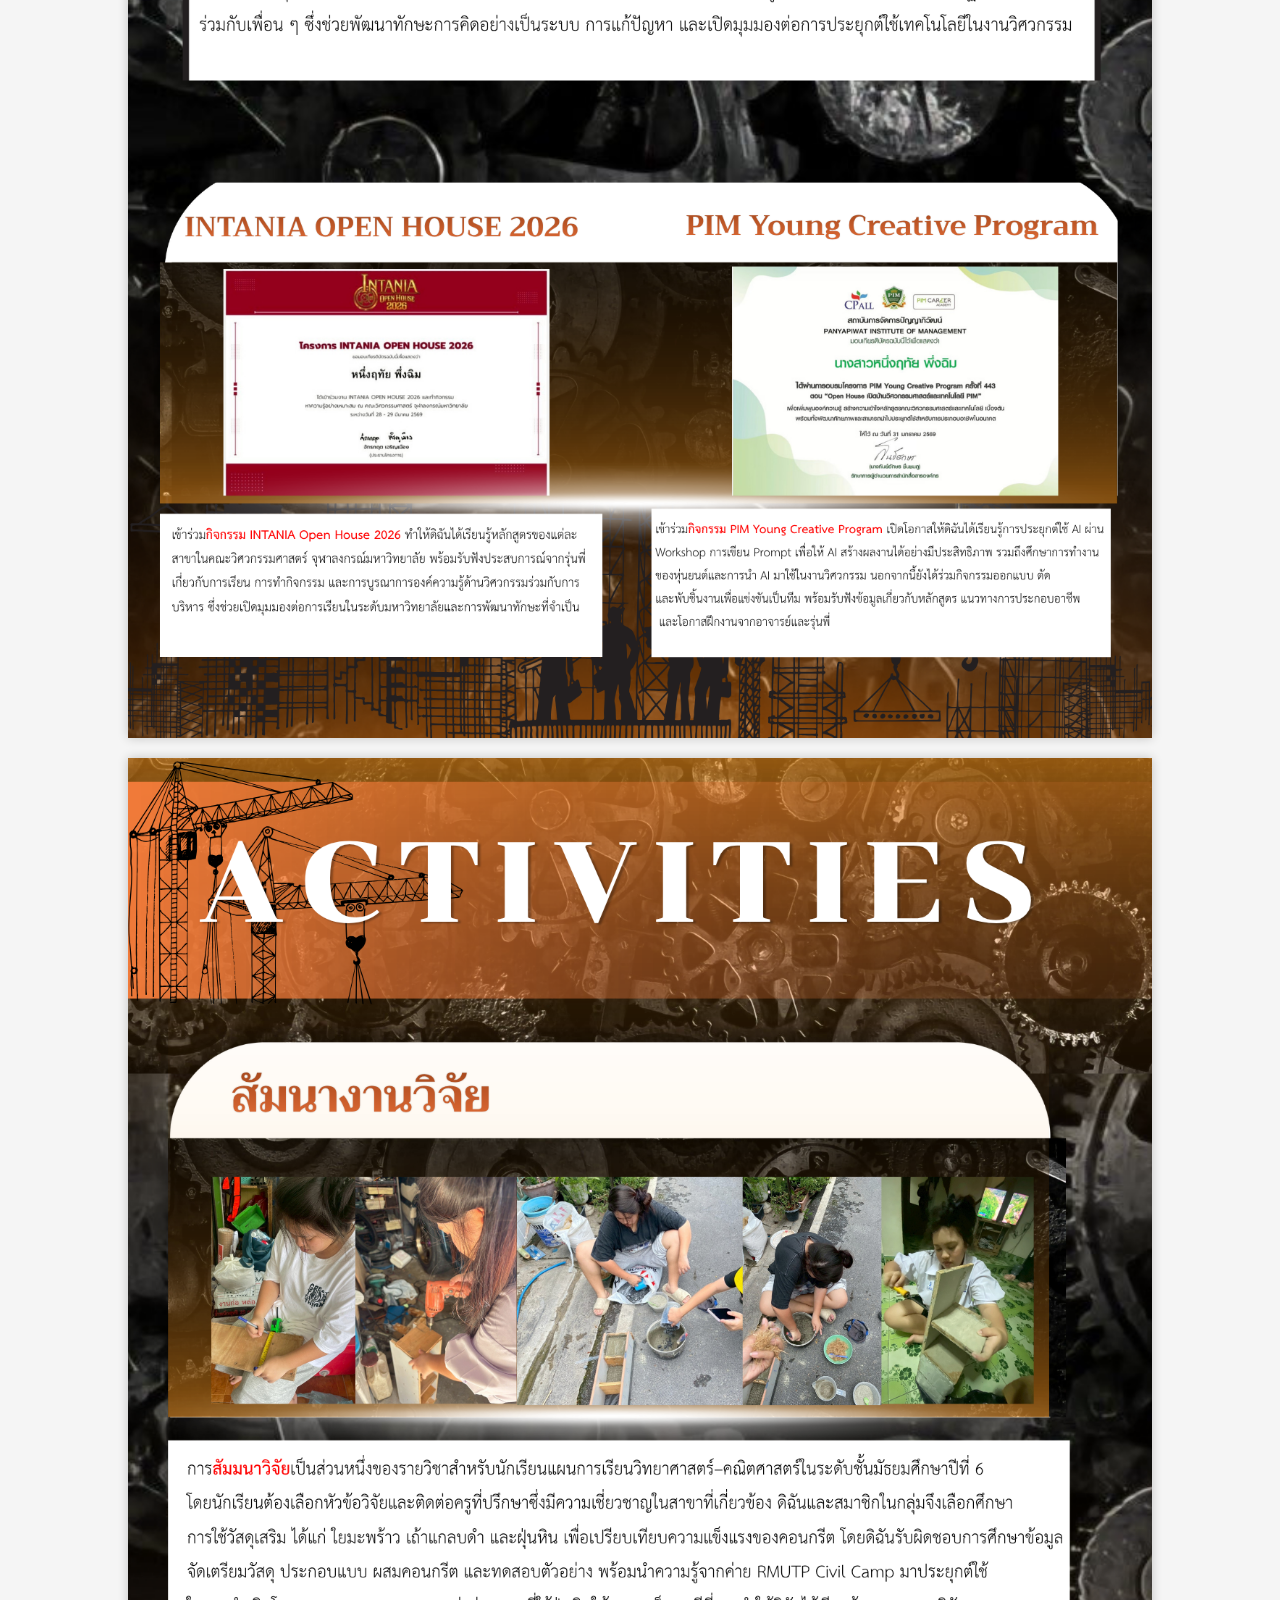
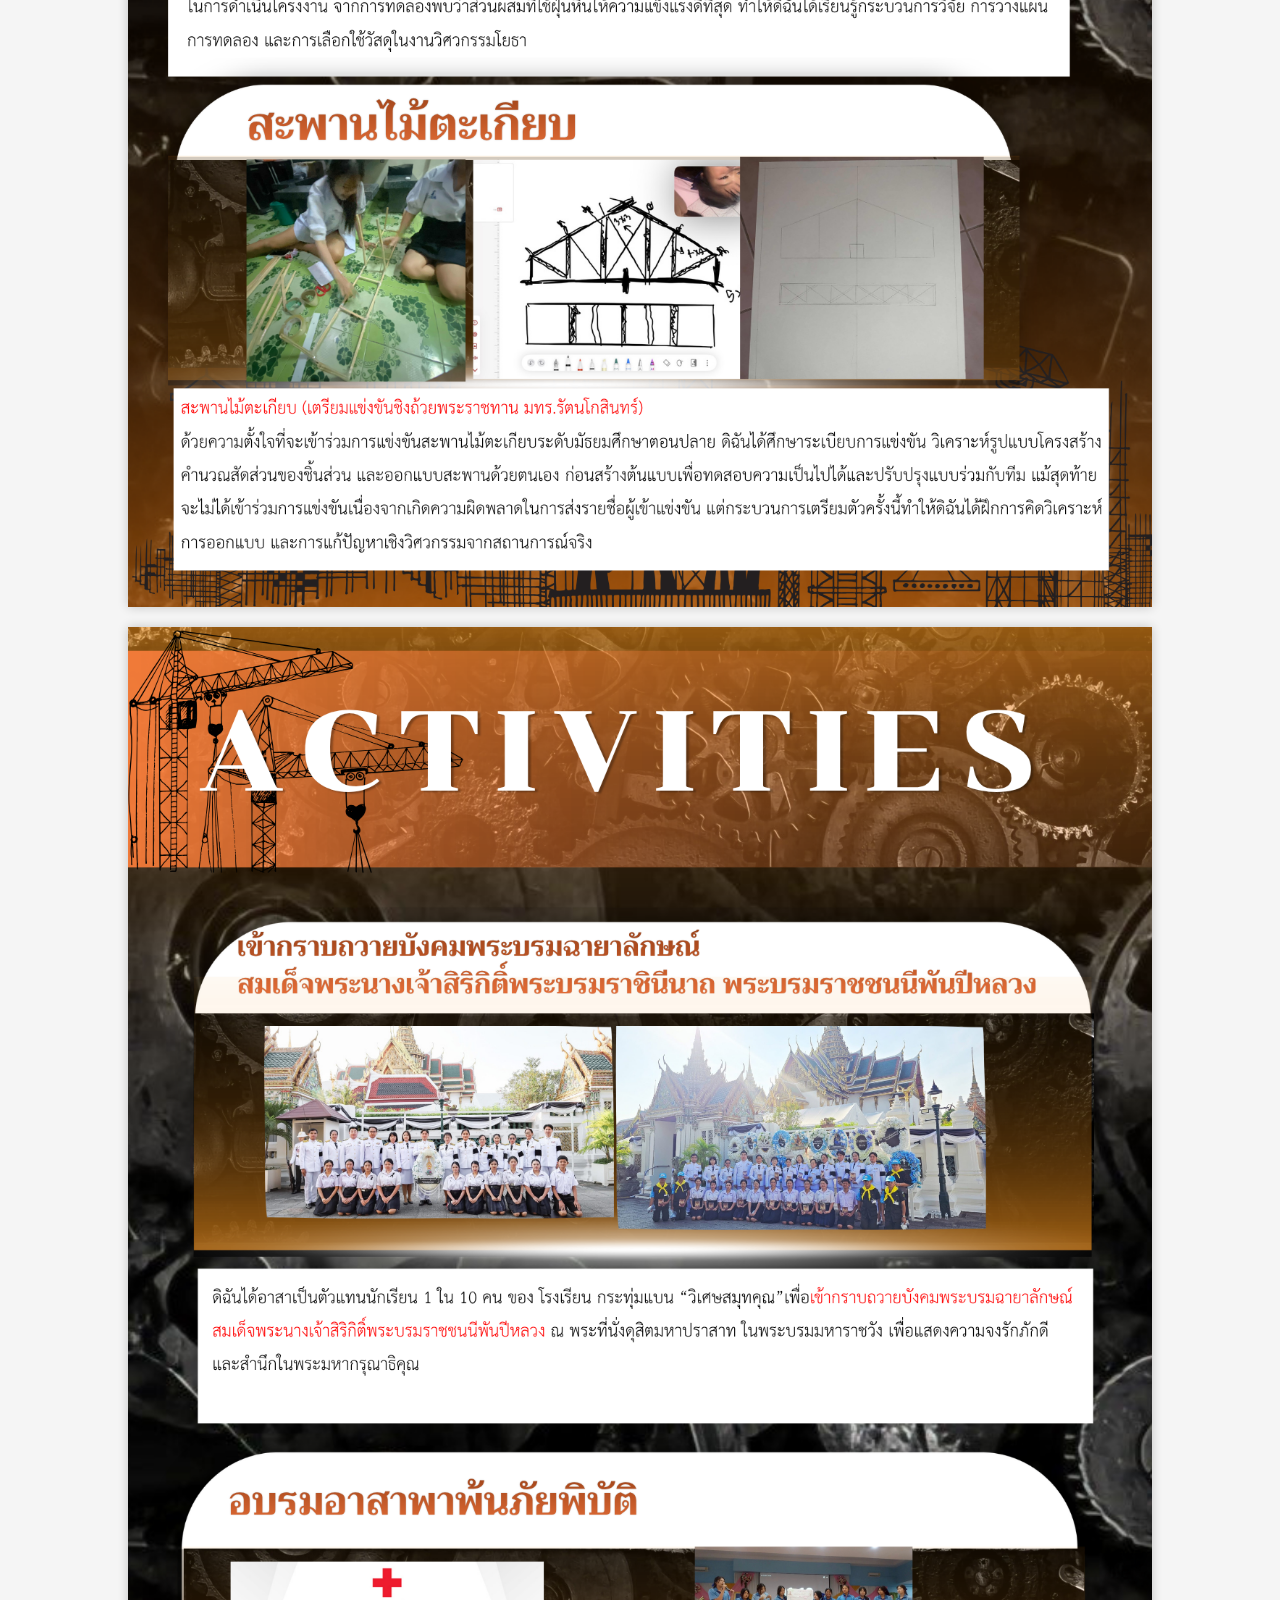
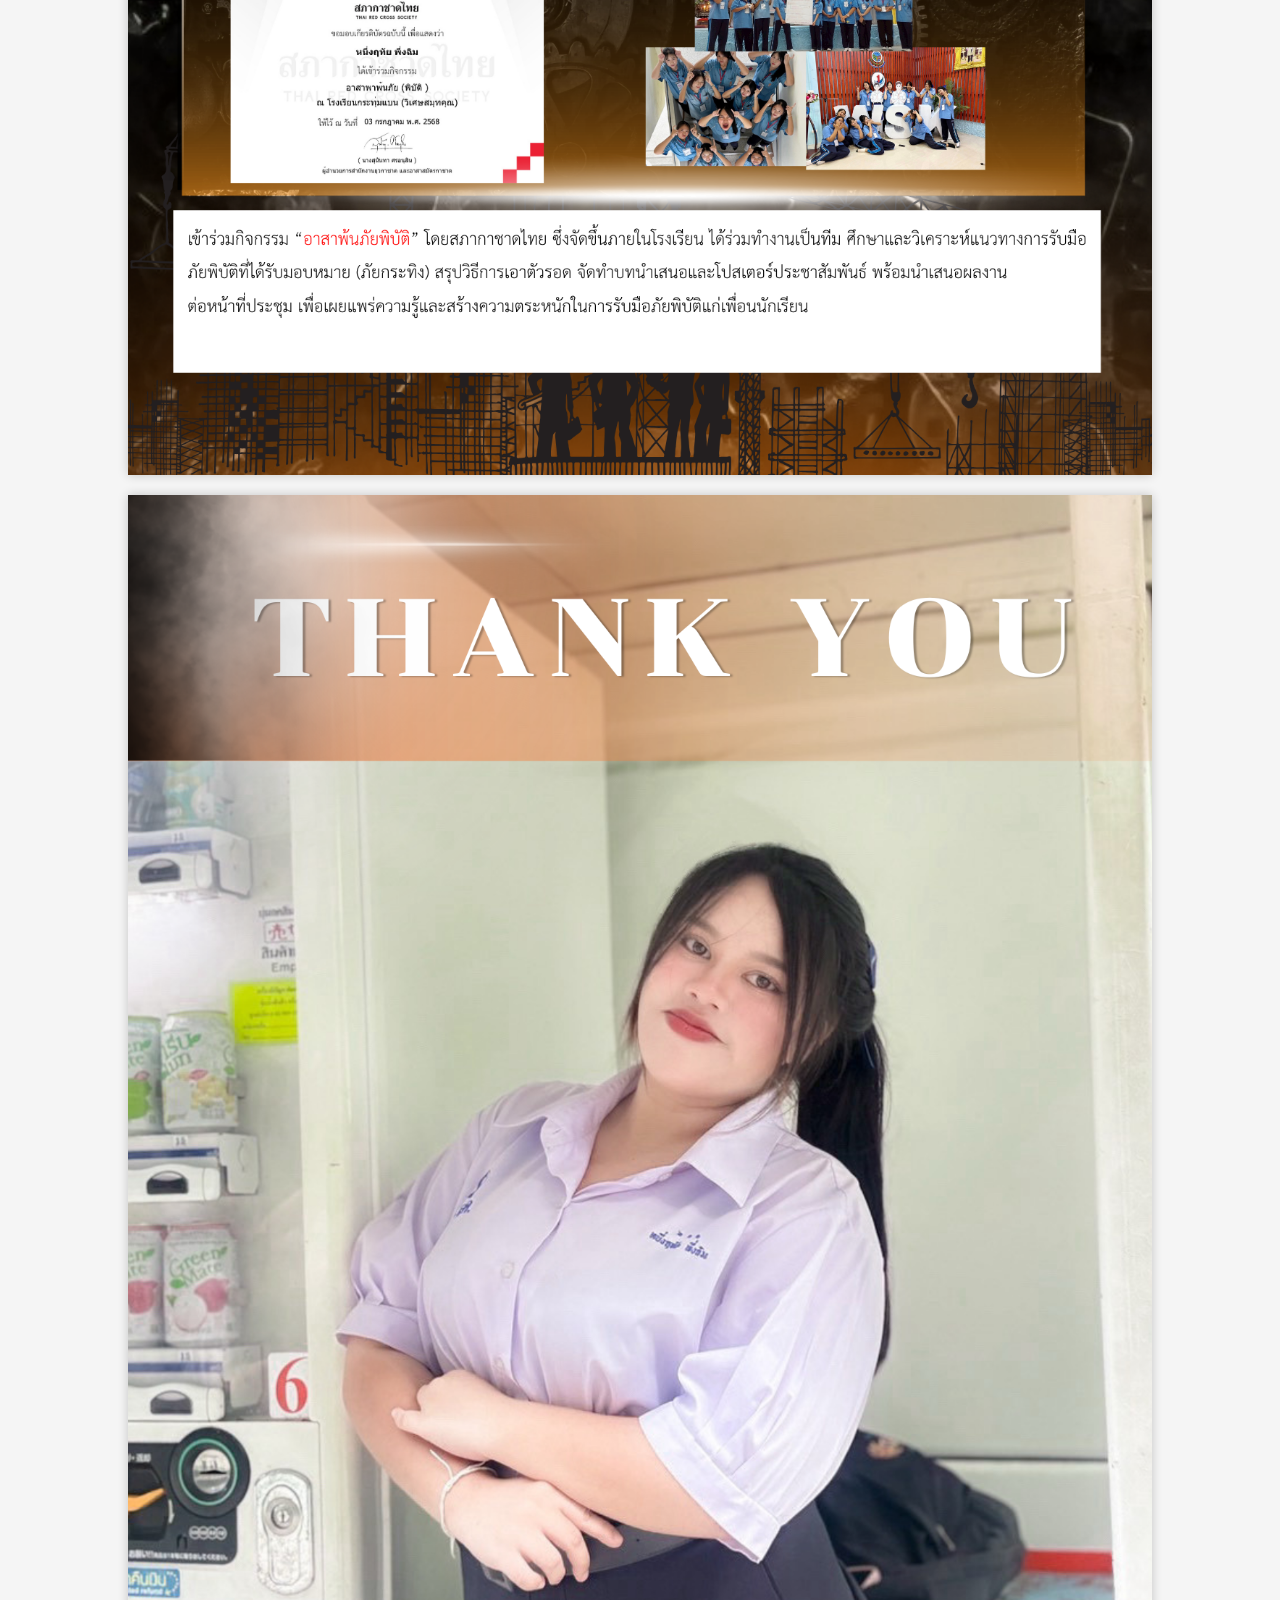
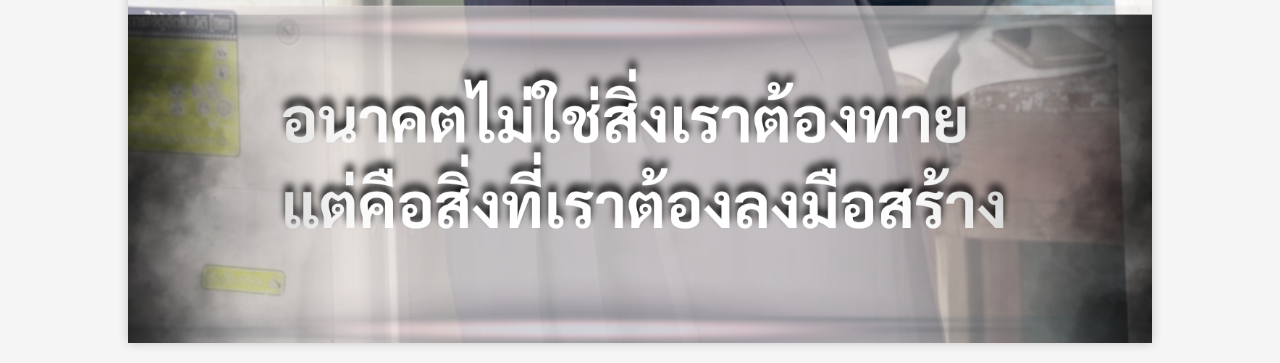
==== commit 0929f187: "Create index.html" ====
--- a/index.html
+++ b/index.html
@@ -24,9 +24,10 @@
 <h1>My Portfolio</h1>
 
 <img src="PORTFOLIO (10).png">
-<img src="PORTFOLIO (11).png">
+<img src="PORTFOLIO (12).png">
 <img src="PORTFOLIO (2).png">
-<img src="IMG_ (0753).png">   
+<img src="PORTFOLIO (3).png">
+<img src="PORTFOLIO (4).png">
 <img src="PORTFOLIO (5).png">
 <img src="PORTFOLIO (6).png">
 <img src="PORTFOLIO (7).png">
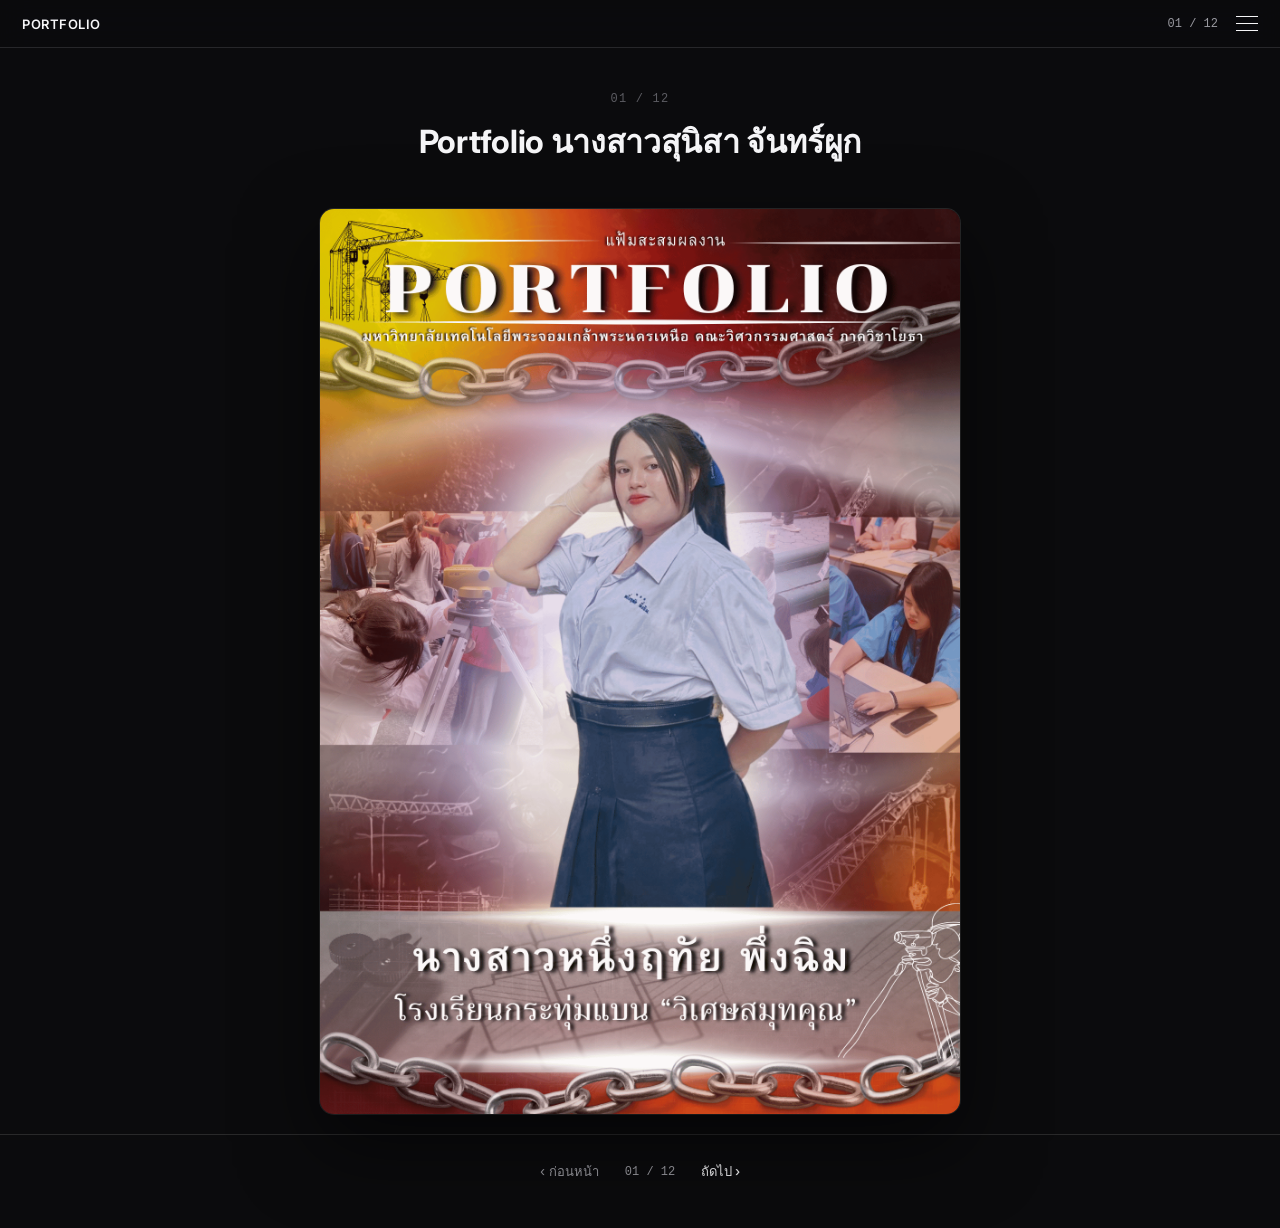
==== commit dc12abaa: "Update index.html" ====
--- a/index.html
+++ b/index.html
@@ -2,37 +2,29 @@
 <html lang="th">
 <head>
 <meta charset="UTF-8">
-<title>Portfolio</title>
-<style>
-body{
-    margin:0;
-    background:#f5f5f5;
-    text-align:center;
-    font-family:Arial,sans-serif;
-}
-img{
-    width:80%;
-    margin:20px auto;
-    display:block;
-    box-shadow:0 0 10px rgba(0,0,0,.2);
-}
-</style>
+<meta name="viewport" content="width=device-width, initial-scale=1.0">
+<title>Portfolio นางสาวหนึ่งฤทัย พึ่งฉิม</title>
+<link href="https://fonts.googleapis.com/css2?family=Inter:wght@400;500;600;700&display=swap" rel="stylesheet">
+<link rel="stylesheet" href="style.css">
 </head>
-
 <body>
 
-<h1>My Portfolio</h1>
+<div id="site-nav"></div>
 
-<img src="PORTFOLIO (10).png">
-<img src="PORTFOLIO (12).png">
-<img src="PORTFOLIO (2).png">
-<img src="PORTFOLIO (3).png">
-<img src="PORTFOLIO (4).png">
-<img src="PORTFOLIO (5).png">
-<img src="PORTFOLIO (6).png">
-<img src="PORTFOLIO (7).png">
-<img src="PORTFOLIO (8).png">
-<img src="PORTFOLIO (9).png">
+<div class="page-head">
+  <p class="page-eyebrow reveal">01 / 12</p>
+  <h1 class="page-title reveal">Portfolio นางสาวสุนิสา จันทร์ผูก</h1>
+</div>
 
+<section class="stage cover">
+  <div class="image-frame reveal">
+    <img src="images/page-01.jpg" alt="Portfolio นางสาวสุนิสา จันทร์ผูก">
+    <div class="zoom-hint">🔍 คลิกเพื่อขยาย</div>
+  </div>
+</section>
+
+<div id="page-footer"></div>
+
+<script src="app.js"></script>
 </body>
 </html>
--- a/style.css
+++ b/style.css
@@ -0,0 +1,139 @@
+/* ===================== TOKENS ===================== */
+:root{
+  --bg:#0b0b0d;
+  --bg-raised:#151517;
+  --white:#f5f5f7;
+  --grey:#9a9aa0;
+  --grey-dim:#5c5c62;
+  --line:rgba(255,255,255,.12);
+  --accent:#ff8a3d;
+  --font: -apple-system, BlinkMacSystemFont, 'Inter', 'Segoe UI', Roboto, sans-serif;
+  --font-mono: 'SF Mono', 'JetBrains Mono', ui-monospace, monospace;
+}
+
+*{margin:0;padding:0;box-sizing:border-box;}
+html{scroll-behavior:smooth;}
+body{
+  font-family:var(--font);
+  color:var(--white);
+  background:var(--bg);
+  -webkit-font-smoothing:antialiased;
+  overflow-x:hidden;
+}
+a{color:inherit; text-decoration:none;}
+button{font-family:inherit;}
+@media (prefers-reduced-motion: reduce){
+  *{animation-duration:.001ms !important; transition-duration:.001ms !important;}
+  html{scroll-behavior:auto;}
+}
+
+/* ===================== TOP NAV ===================== */
+.site-nav{
+  position:sticky; top:0; left:0; width:100%; z-index:500;
+  height:48px; display:flex; align-items:center; justify-content:space-between;
+  padding:0 22px; background:rgba(11,11,13,.7); backdrop-filter:saturate(180%) blur(14px);
+  border-bottom:1px solid var(--line);
+}
+.nav-logo{ font-size:13px; font-weight:600; letter-spacing:.04em; color:var(--white); }
+.nav-right{ display:flex; align-items:center; gap:18px; }
+.nav-page-count{ font-size:12px; color:var(--grey); font-family:var(--font-mono); }
+.menu-btn{ width:22px; height:16px; position:relative; background:none; border:none; cursor:pointer; color:var(--white); }
+.menu-btn span{ position:absolute; left:0; width:100%; height:1.5px; background:currentColor; transition:transform .3s ease, opacity .3s ease; }
+.menu-btn span:nth-child(1){ top:0; }
+.menu-btn span:nth-child(2){ top:7px; }
+.menu-btn span:nth-child(3){ top:14px; }
+.menu-btn.open span:nth-child(1){ transform:translateY(7px) rotate(45deg); }
+.menu-btn.open span:nth-child(2){ opacity:0; }
+.menu-btn.open span:nth-child(3){ transform:translateY(-7px) rotate(-45deg); }
+
+/* ===================== FULLSCREEN MENU ===================== */
+.menu-overlay{
+  position:fixed; inset:0; background:rgba(10,10,11,.97); backdrop-filter:blur(20px);
+  z-index:600; display:flex; align-items:center; justify-content:center; padding:40px 20px;
+  opacity:0; pointer-events:none; transition:opacity .35s ease; overflow-y:auto;
+}
+.menu-overlay.open{ opacity:1; pointer-events:auto; }
+.menu-list{ list-style:none; text-align:center; }
+.menu-list li{ margin:8px 0; }
+.menu-list a{
+  font-size:clamp(1.05rem, 2.6vw, 1.6rem); font-weight:600; color:var(--white);
+  display:inline-flex; align-items:baseline; gap:14px; padding:6px 10px; transition:opacity .2s ease, color .2s ease;
+}
+.menu-list a .idx{ font-size:.55em; font-weight:400; color:var(--grey-dim); font-family:var(--font-mono); }
+.menu-list a:hover{ opacity:.6; color:var(--accent); }
+.menu-list li.current a{ color:var(--accent); text-decoration:underline; text-underline-offset:8px; }
+
+/* ===================== FOOTER PAGINATION ===================== */
+.page-footer{
+  display:flex; align-items:center; justify-content:center; gap:26px;
+  padding:26px 20px 46px; border-top:1px solid var(--line); font-size:13px; color:var(--grey);
+}
+.page-footer a{ color:var(--white); font-weight:500; transition:color .2s ease; }
+.page-footer a:hover{ color:var(--accent); }
+.page-footer a.disabled{ color:var(--grey-dim); pointer-events:none; }
+.page-footer .pf-count{ font-family:var(--font-mono); font-size:12px; }
+
+/* ===================== PAGE HEADER LABEL ===================== */
+.page-head{ text-align:center; padding:44px 20px 8px; }
+.page-eyebrow{ font-family:var(--font-mono); font-size:12px; color:var(--grey-dim); letter-spacing:.1em; margin-bottom:10px; }
+.page-title{ font-size:clamp(1.3rem, 3vw, 2rem); font-weight:700; letter-spacing:-.01em; color:var(--white); }
+
+/* ===================== IMAGE STAGE ===================== */
+.stage{
+  display:flex; align-items:center; justify-content:center; padding:34px 5vw 20px;
+  min-height:60vh;
+}
+.image-frame{
+  position:relative; max-width:640px; width:100%; cursor:zoom-in;
+  border-radius:14px; overflow:hidden; box-shadow:0 30px 80px rgba(0,0,0,.55), 0 0 0 1px var(--line);
+  background:var(--bg-raised);
+}
+.image-frame img{ width:100%; height:auto; display:block; }
+.image-frame .zoom-hint{
+  position:absolute; bottom:14px; right:14px; background:rgba(0,0,0,.55); backdrop-filter:blur(6px);
+  color:var(--white); font-size:11px; padding:6px 12px; border-radius:999px; display:flex; align-items:center; gap:6px;
+  opacity:0; transition:opacity .3s ease;
+}
+.image-frame:hover .zoom-hint{ opacity:1; }
+
+/* ===================== REVEAL ===================== */
+.reveal{ opacity:0; transform:translateY(30px) scale(.98); transition:opacity .8s cubic-bezier(.2,.7,.2,1), transform .8s cubic-bezier(.2,.7,.2,1); }
+.reveal.in-view{ opacity:1; transform:translateY(0) scale(1); }
+
+/* ===================== LIGHTBOX ===================== */
+.lightbox{
+  position:fixed; inset:0; background:rgba(0,0,0,.92); z-index:800;
+  display:flex; align-items:center; justify-content:center;
+  opacity:0; pointer-events:none; transition:opacity .3s ease;
+  touch-action:none; overflow:hidden;
+}
+.lightbox.open{ opacity:1; pointer-events:auto; }
+.lightbox-img-wrap{ width:100%; height:100%; display:flex; align-items:center; justify-content:center; overflow:hidden; }
+.lightbox img{
+  max-width:92vw; max-height:88vh; user-select:none; -webkit-user-drag:none;
+  transform-origin:center center; will-change:transform;
+  box-shadow:0 20px 60px rgba(0,0,0,.6); border-radius:6px;
+}
+.lightbox-toolbar{
+  position:fixed; bottom:24px; left:50%; transform:translateX(-50%);
+  display:flex; align-items:center; gap:6px; background:rgba(255,255,255,.08);
+  backdrop-filter:blur(14px); border:1px solid var(--line); border-radius:999px; padding:8px; z-index:810;
+}
+.lightbox-toolbar button{
+  width:38px; height:38px; border-radius:50%; border:none; background:transparent; color:var(--white);
+  font-size:18px; cursor:pointer; display:flex; align-items:center; justify-content:center; transition:background .2s ease;
+}
+.lightbox-toolbar button:hover{ background:rgba(255,255,255,.14); }
+.lightbox-close{
+  position:fixed; top:18px; right:22px; width:40px; height:40px; border-radius:50%;
+  background:rgba(255,255,255,.08); border:1px solid var(--line); color:var(--white); font-size:18px;
+  cursor:pointer; z-index:810; display:flex; align-items:center; justify-content:center;
+}
+.lightbox-close:hover{ background:rgba(255,255,255,.16); }
+.lightbox-count{
+  position:fixed; top:24px; left:50%; transform:translateX(-50%); z-index:810;
+  font-family:var(--font-mono); font-size:12px; color:var(--grey);
+}
+
+/* ===================== COVER / THANK YOU EMPHASIS ===================== */
+.stage.cover{ min-height:calc(100vh - 48px); }
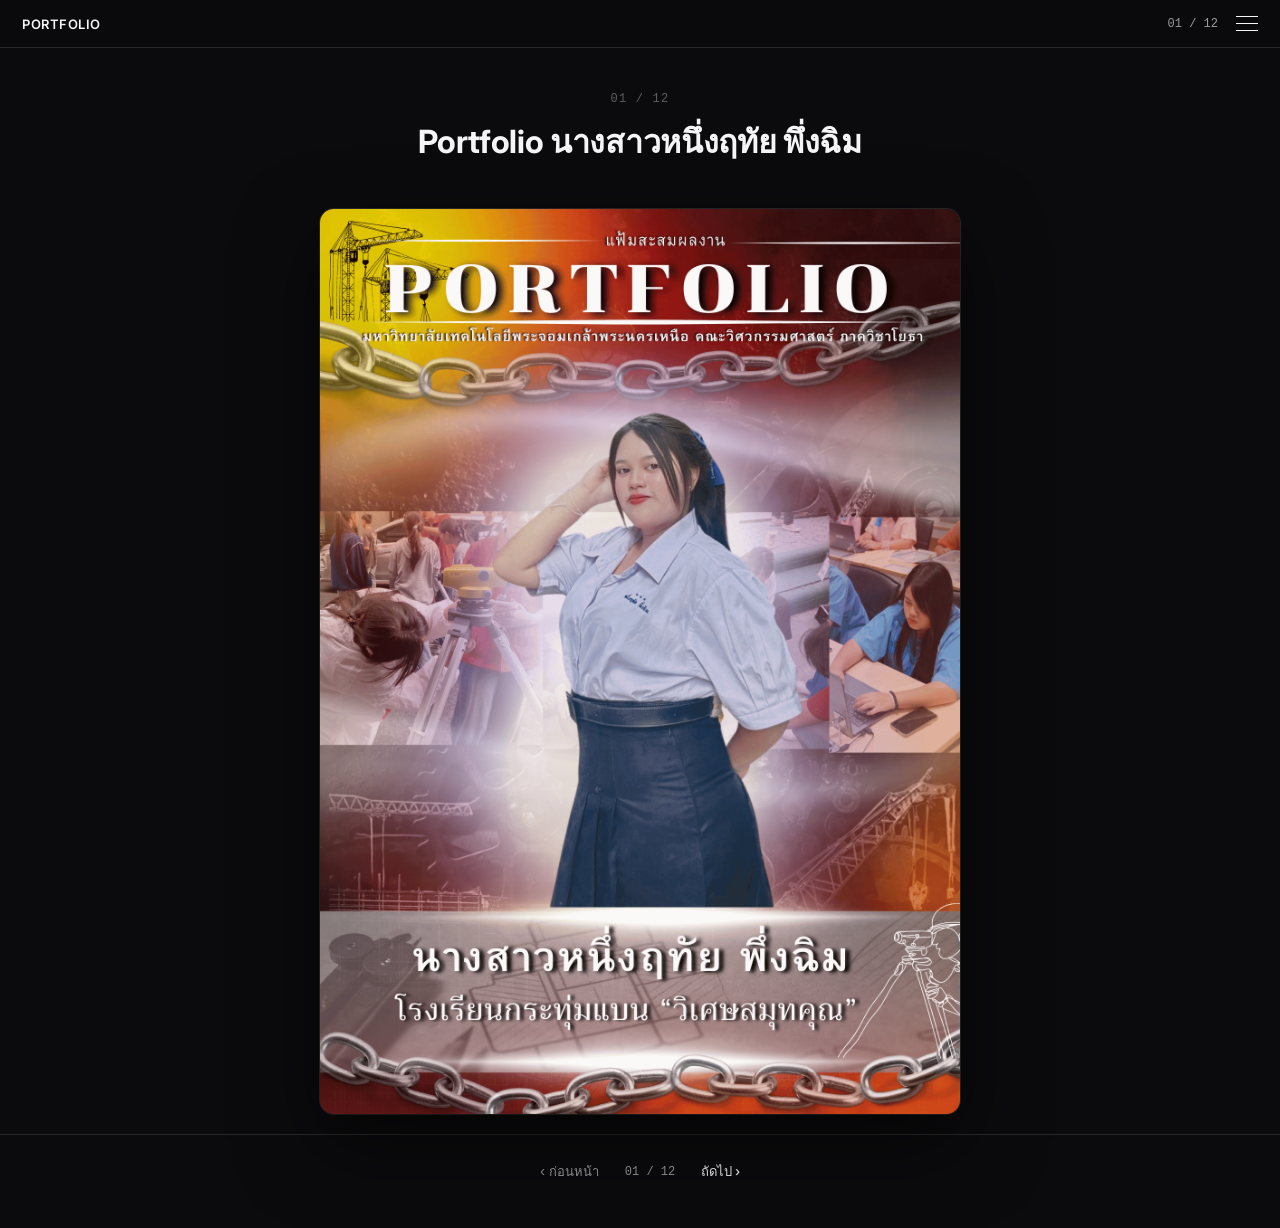
==== commit f8bb8fb4: "done" ====
--- a/index.html
+++ b/index.html
@@ -13,12 +13,12 @@
 
 <div class="page-head">
   <p class="page-eyebrow reveal">01 / 12</p>
-  <h1 class="page-title reveal">Portfolio นางสาวสุนิสา จันทร์ผูก</h1>
+  <h1 class="page-title reveal">Portfolio นางสาวหนึ่งฤทัย พึ่งฉิม</h1>
 </div>
 
 <section class="stage cover">
   <div class="image-frame reveal">
-    <img src="images/page-01.jpg" alt="Portfolio นางสาวสุนิสา จันทร์ผูก">
+    <img src="images/page-01.jpg" alt="Portfolio นางสาวหนึ่งฤทัย พึ่งฉิม">
     <div class="zoom-hint">🔍 คลิกเพื่อขยาย</div>
   </div>
 </section>
--- a/style.css
+++ b/style.css
@@ -12,13 +12,12 @@
 }
 
 *{margin:0;padding:0;box-sizing:border-box;}
-html{scroll-behavior:smooth;}
+html{scroll-behavior:smooth; overflow-x:clip;}
 body{
   font-family:var(--font);
   color:var(--white);
   background:var(--bg);
   -webkit-font-smoothing:antialiased;
-  overflow-x:hidden;
 }
 a{color:inherit; text-decoration:none;}
 button{font-family:inherit;}
@@ -28,11 +27,17 @@
 }
 
 /* ===================== TOP NAV ===================== */
+#site-nav{ display:contents; }
 .site-nav{
   position:sticky; top:0; left:0; width:100%; z-index:500;
   height:48px; display:flex; align-items:center; justify-content:space-between;
   padding:0 22px; background:rgba(11,11,13,.7); backdrop-filter:saturate(180%) blur(14px);
   border-bottom:1px solid var(--line);
+  transition:height .3s cubic-bezier(.2,.7,.2,1), background .3s ease, box-shadow .3s ease;
+}
+.site-nav:hover{
+  height:62px; background:rgba(14,14,16,.92);
+  box-shadow:0 10px 34px rgba(0,0,0,.45);
 }
 .nav-logo{ font-size:13px; font-weight:600; letter-spacing:.04em; color:var(--white); }
 .nav-right{ display:flex; align-items:center; gap:18px; }
